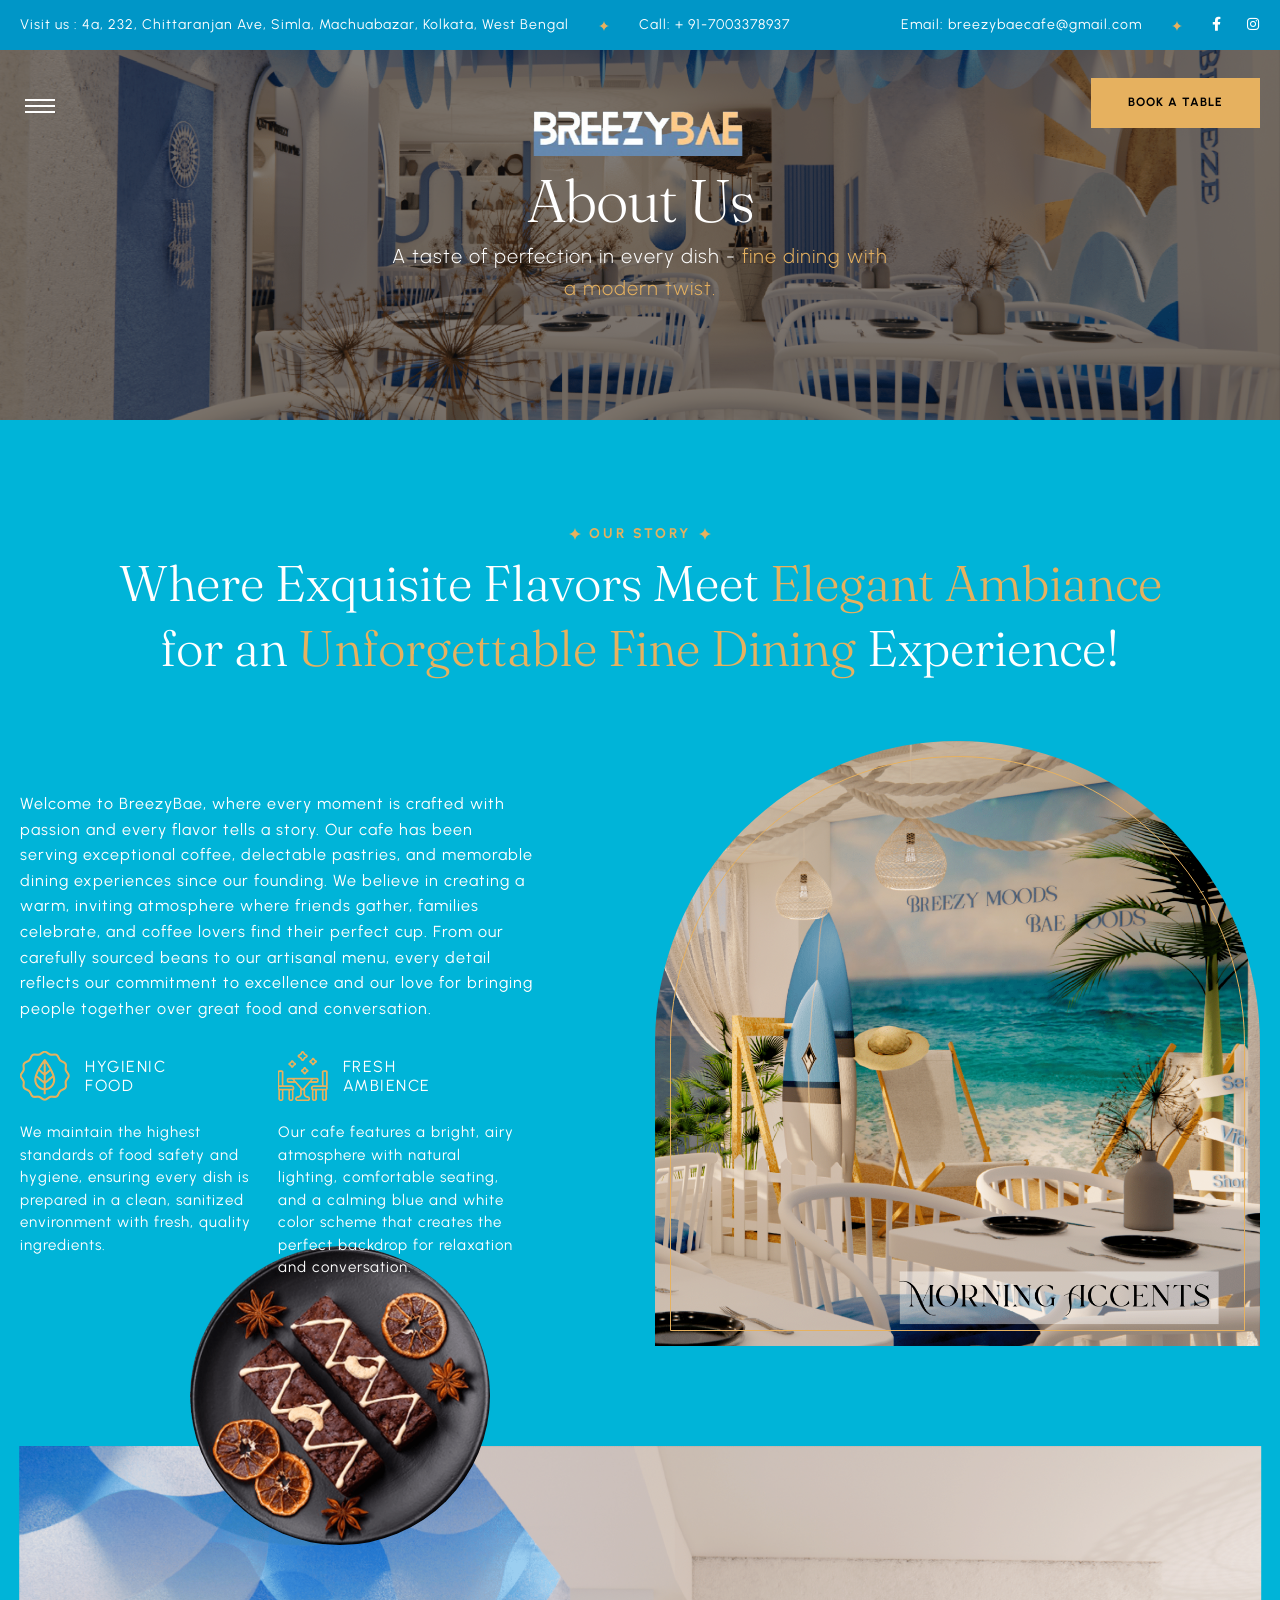
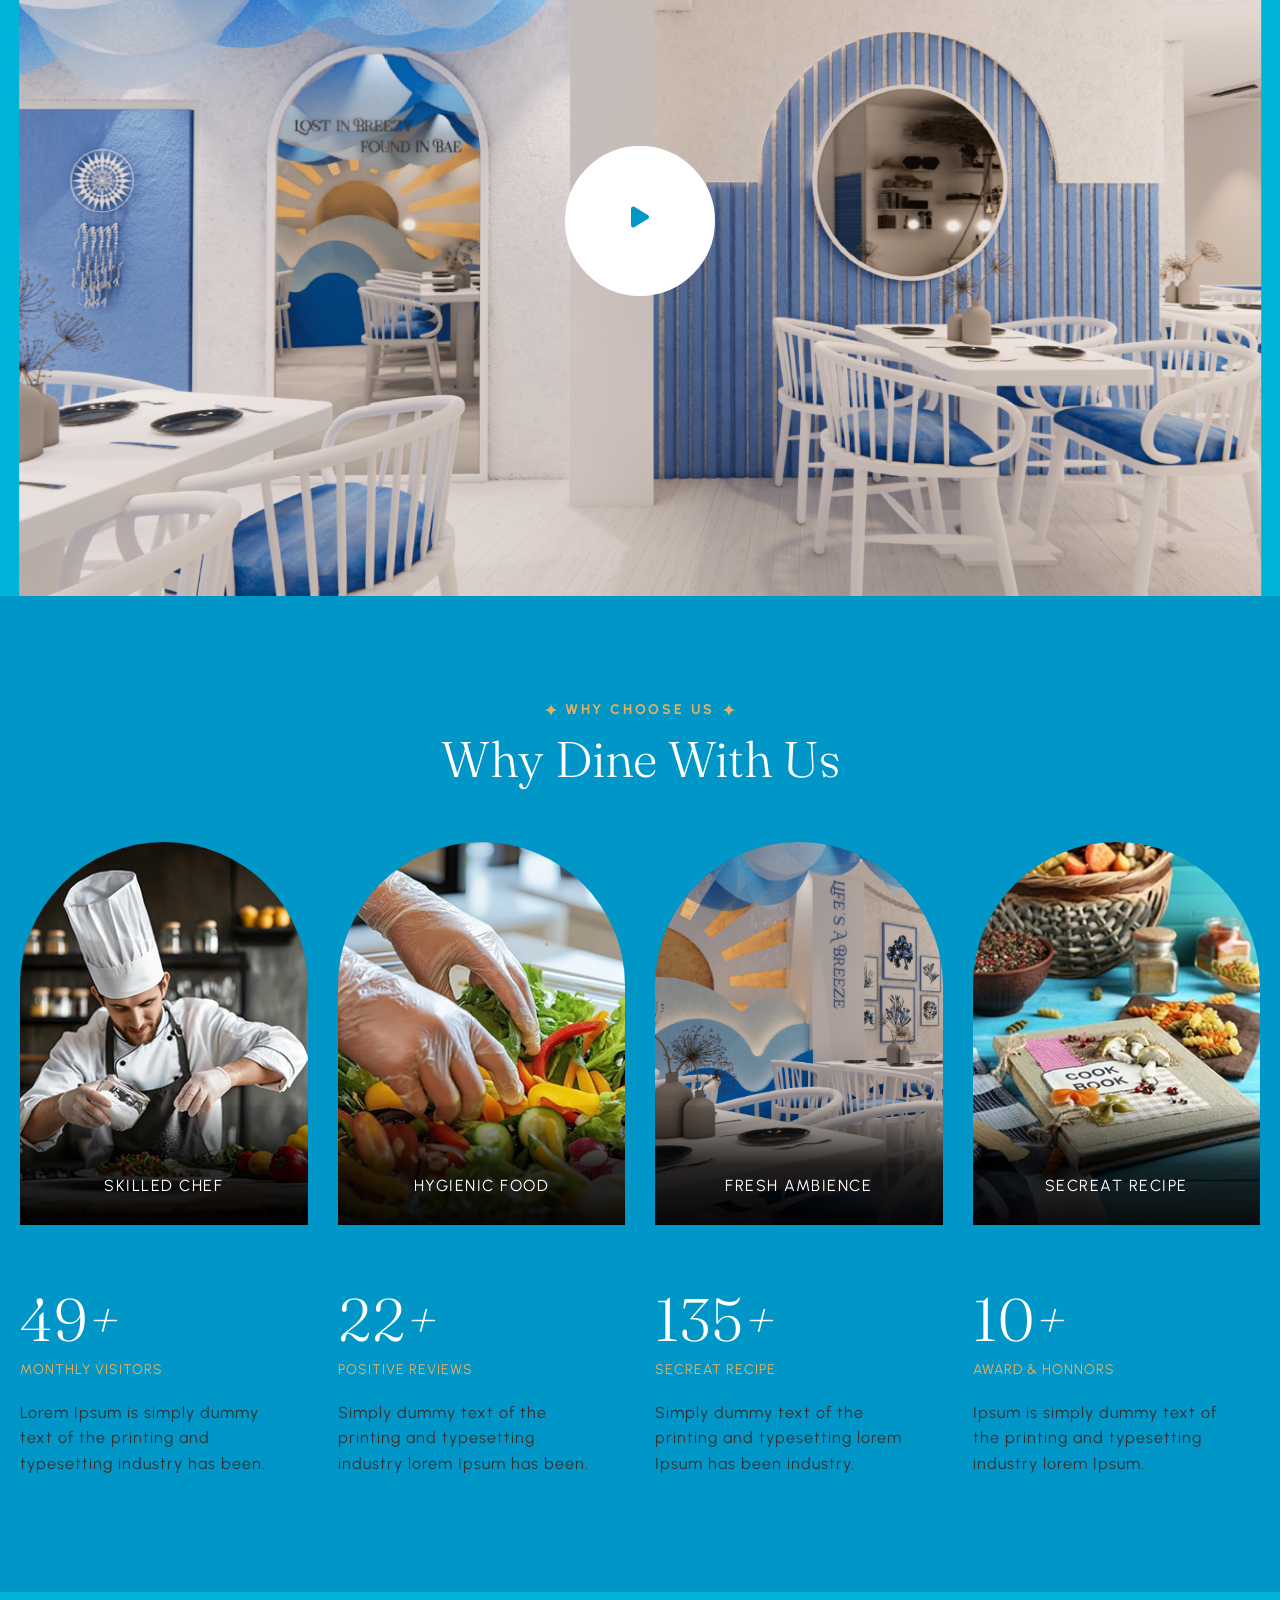
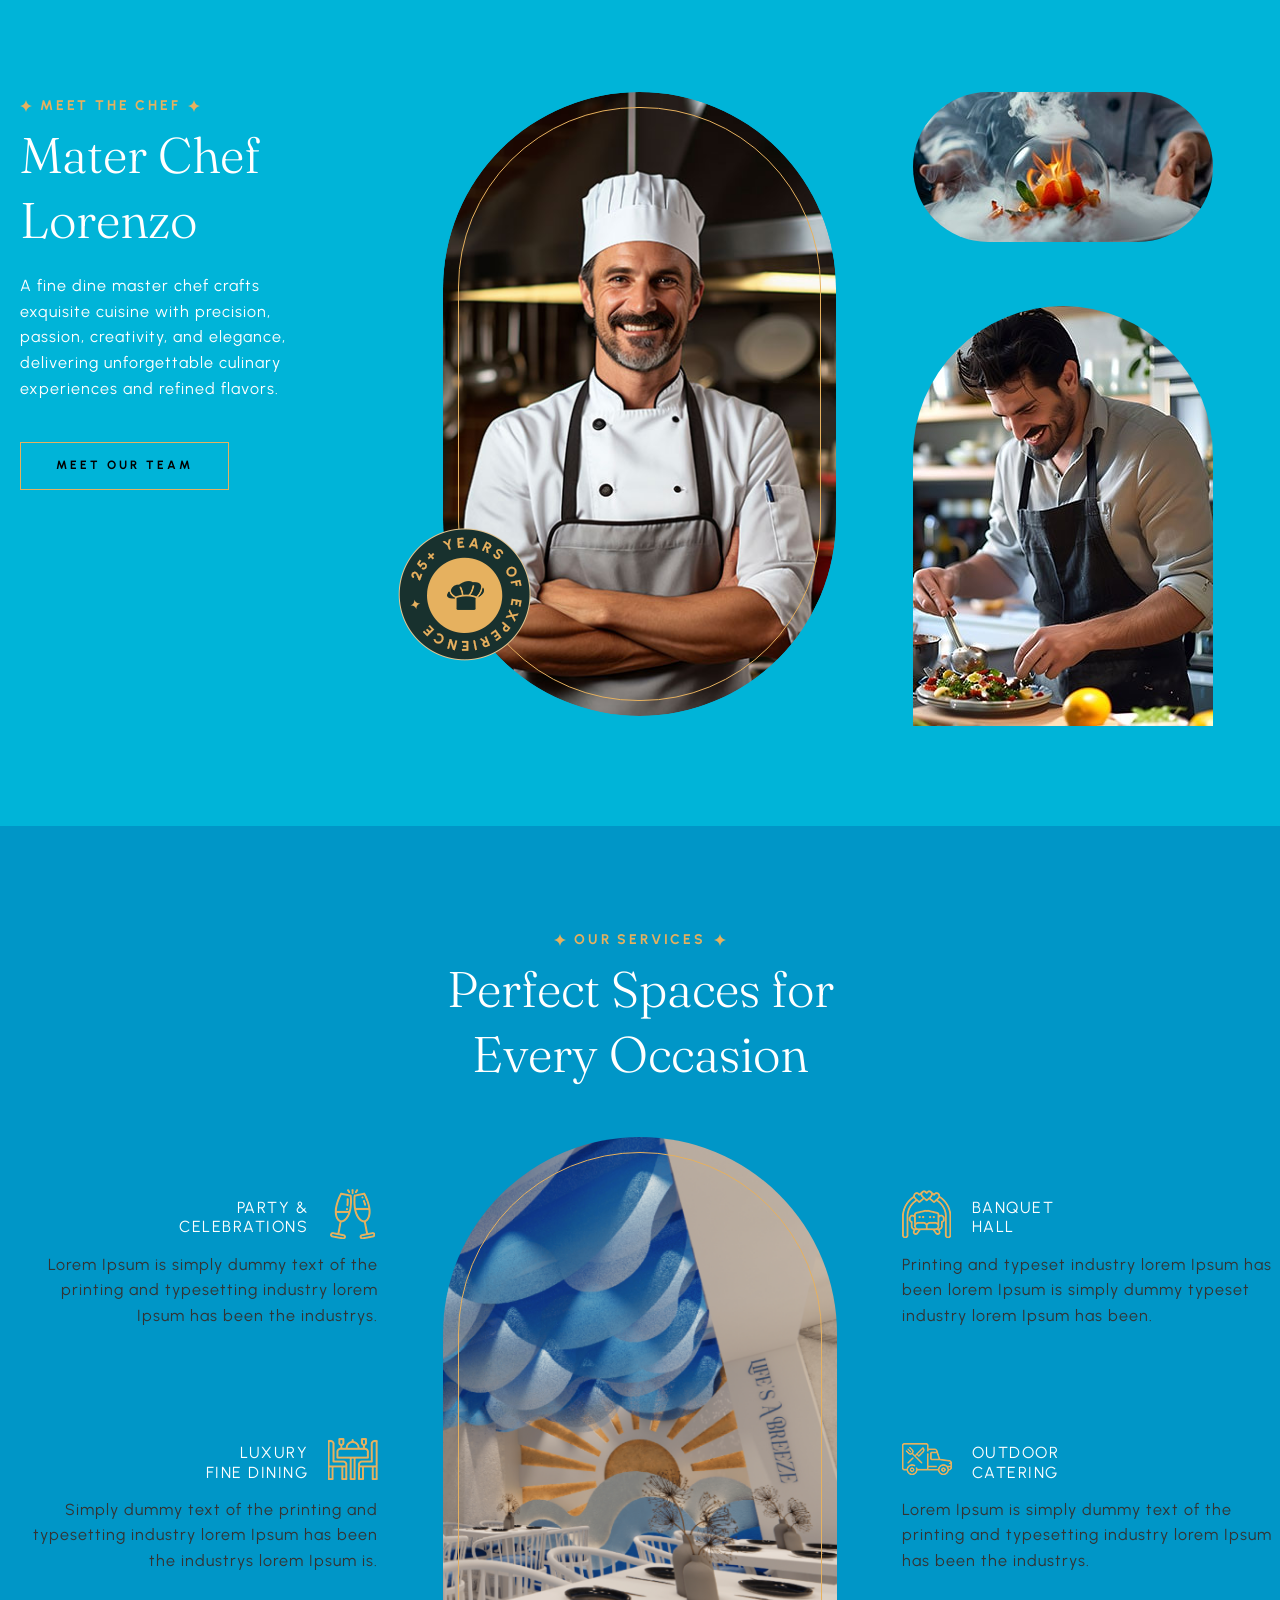
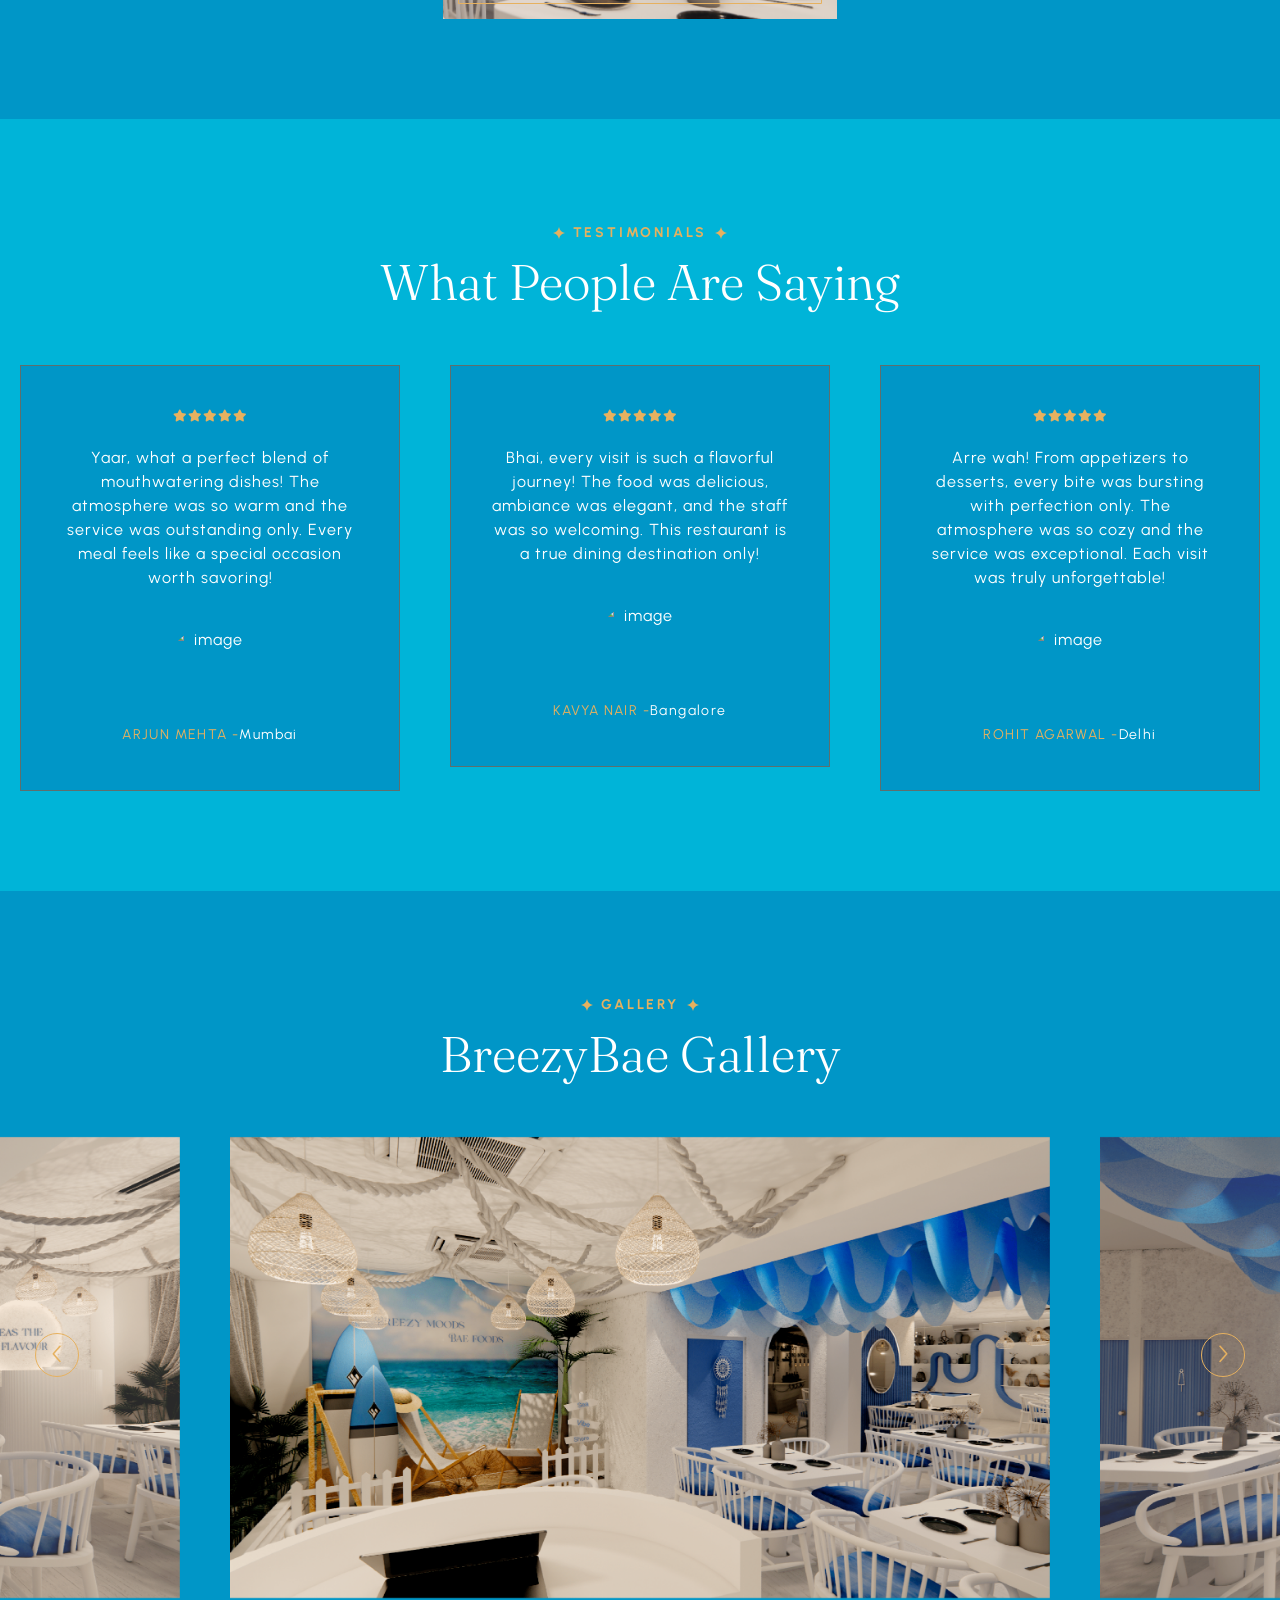
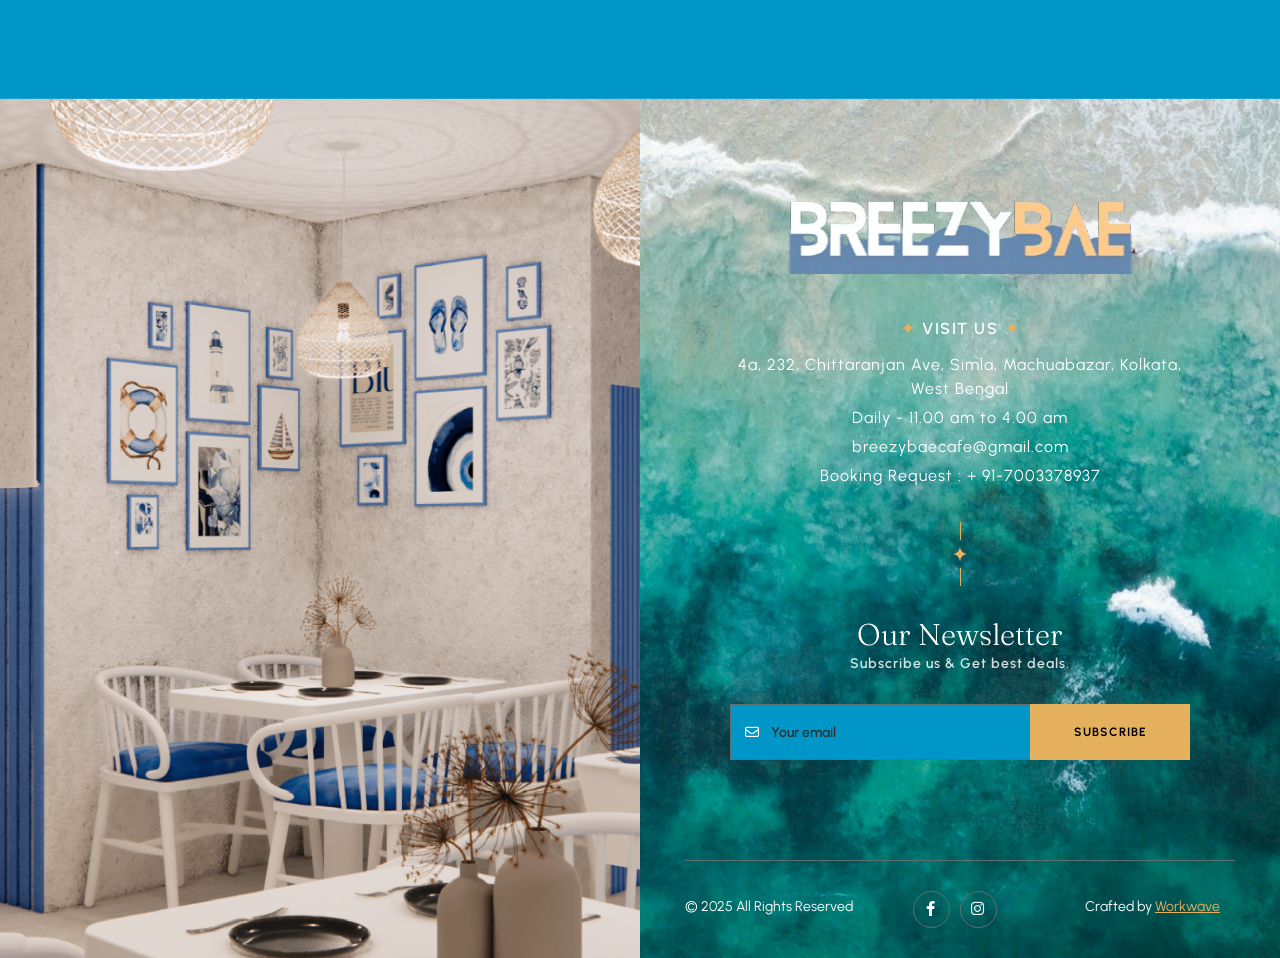
==== about.html @ 00694df6 "first commit" ====
<!DOCTYPE html>
<html lang="en">
	<!-- Mirrored from kalanidhithemes.com/live-preview/landing-page/BreezyBae/all-demo/BreezyBae-5-Rollingimages-Hero-Center-Header/about.html by HTTrack Website Copier/3.x [XR&CO'2014], Mon, 25 Aug 2025 07:58:44 GMT -->
	<head>
		<meta charset="utf-8" />
		<title>BreezyBae - Cafe & Restro - About Us</title>
		<!-- Stylesheets -->
		<link href="/bootstrap.css" rel="stylesheet" />
		<link href="/style.css" rel="stylesheet" />
		<link rel="shortcut icon" href="images/logo/short-logo.png" type="image/x-icon" />
		<link rel="icon" href="images/logo/short-logo.png" type="image/x-icon" />
		<!-- Responsive -->
		<meta http-equiv="X-UA-Compatible" content="IE=edge" />
		<meta
			name="viewport"
			content="width=device-width, initial-scale=1.0, maximum-scale=1.0, user-scalable=0" />
		<link href="/responsive.css" rel="stylesheet" />
	</head>

	<body>
		<div class="page-wrapper">
			<!-- Preloader -->
			<div class="loader-wrap">
				<div class="preloader">
					<div id="handle-preloader" class="handle-preloader">
						<div class="animation-preloader">
							<div class="spinner-not"></div>
							<div class="txt-loading">
								<span data-text-preloader="B" class="letters-loading"> B </span>
								<span data-text-preloader="R" class="letters-loading"> R </span>
								<span data-text-preloader="E" class="letters-loading"> E </span>
								<span data-text-preloader="E" class="letters-loading"> E </span>
								<span data-text-preloader="Z" class="letters-loading"> Z </span>
								<span data-text-preloader="Y" class="letters-loading"> Y </span>
								<span data-text-preloader="B" class="letters-loading"> B </span>
								<span data-text-preloader="A" class="letters-loading"> A </span>
								<span data-text-preloader="E" class="letters-loading"> E </span>
							</div>
						</div>
					</div>
				</div>
			</div>
			<!-- Preloader End -->

			<!-- Main Header-->
			<header class="main-header header-down">
				<div class="header-top">
					<div class="auto-container">
						<div class="inner clearfix">
							<div class="top-left clearfix">
								<ul class="top-info clearfix">
									<li>
										Visit us : 4a, 232, Chittaranjan Ave, Simla, Machuabazar,
										Kolkata, West Bengal
									</li>
									<li>
										<a href="tel:+ 91-7003378937"> Call: + 91-7003378937 </a>
									</li>
								</ul>
							</div>
							<div class="top-right clearfix">
								<ul class="top-info clearfix">
									<li>
										<a href="mailto:breezybaecafe@gmail.com">
											Email: breezybaecafe@gmail.com</a
										>
									</li>
									<li class="social">
										<a
											href="https://www.facebook.com/profile.php?id=61579037446461"
											aria-label="facebook page"
											><i class="fa-brands fa-facebook-f"></i
										></a>
									</li>
									<li class="social">
										<a
											href="https://www.instagram.com/breezybaecafe/"
											aria-label="insta page"
											><i class="fa-brands fa-instagram"></i
										></a>
									</li>
								</ul>
							</div>
						</div>
					</div>
				</div>
				<!-- Header Upper -->
				<div class="header-upper">
					<div class="auto-container">
						<!-- Main Box -->
						<div
							class="main-box d-flex justify-content-between align-items-center flex-wrap">
							<!-- Links Box -->
							<div class="links-box clearfix">
								<!-- Hidden Nav Toggler -->
								<div class="nav-toggler">
									<button class="hidden-bar-opener">
										<span class="hamburger">
											<span class="top-bun"></span>
											<span class="meat"></span>
											<span class="bottom-bun"></span>
										</span>
									</button>
								</div>
							</div>

							<!--Logo-->
							<div class="logo-box">
								<div class="logo">
									<a href="index.html" title="BreezyBae - Cafe & Restro"
										><img
											src="images/logo.png"
											alt=""
											title="BreezyBae - Cafe & Restro"
									/></a>
								</div>
							</div>

							<!--Don't use this menu for this option-->
							<div class="nav-box clearfix">
								<!--Nav Outer-->
								<div class="nav-outer clearfix">
									<nav class="main-menu">
										<ul class="navigation clearfix">
											<li class="current dropdown">
												<a href="index.html">Home</a>
												<ul>
													<li><a href="#">Home 1 Left Header</a></li>
													<li><a href="#">Home 1 Center Header</a></li>
													<li><a href="#">Home 3 Video Hero</a></li>
												</ul>
											</li>
											<li class="dropdown has-mega-menu">
												<a href="menu-list.html">Menus</a>
												<ul>
													<li>
														<div class="mega-menu">
															<div class="menu-inner">
																<div class="auto-container">
																	<div class="row clearfix">
																		<div
																			class="menu-block col-lg-3 col-md-6 col-sm-6">
																			<div class="image">
																				<a href="menu-list.html"
																					><img
																						src="images/resource/menu-image-1.png"
																						alt=""
																				/></a>
																			</div>
																			<div class="title">
																				<a href="menu-list.html">Menu list 1</a>
																			</div>
																		</div>
																		<div
																			class="menu-block col-lg-3 col-md-6 col-sm-6">
																			<div class="image">
																				<a href="menu-list.html"
																					><img
																						src="images/resource/menu-image-2.png"
																						alt=""
																				/></a>
																			</div>
																			<div class="title">
																				<a href="menu-list.html">Menu list 2</a>
																			</div>
																		</div>
																		<div
																			class="menu-block col-lg-3 col-md-6 col-sm-6">
																			<div class="image">
																				<a href="menu-list.html"
																					><img
																						src="images/resource/menu-image-3.png"
																						alt=""
																				/></a>
																			</div>
																			<div class="title">
																				<a href="menu-list.html">Menu list 3</a>
																			</div>
																		</div>
																		<div
																			class="menu-block col-lg-3 col-md-6 col-sm-6">
																			<div class="image">
																				<a href="menu-list.html"
																					><img
																						src="images/resource/menu-image-4.png"
																						alt=""
																				/></a>
																			</div>
																			<div class="title">
																				<a href="menu-list.html">Menu list 4</a>
																			</div>
																		</div>
																	</div>
																</div>
															</div>
														</div>
													</li>
												</ul>
											</li>
											<li><a href="about.html">About Us</a></li>
											<li><a href="our-chef.html">Our chefs</a></li>
											<li class="dropdown">
												<a href="#">Pages</a>
												<ul>
													<li><a href="#">Dropdown Menu 1</a></li>
													<li><a href="#">Dropdown Menu 2</a></li>
													<li><a href="#">Dropdown Menu 3</a></li>
													<li class="dropdown">
														<a href="#">Dropdown Menu 4</a>
														<ul>
															<li><a href="#">Dropdown Menu level 2</a></li>
															<li><a href="#">Dropdown Menu level 2</a></li>
															<li><a href="#">Dropdown Menu Level 3</a></li>
														</ul>
													</li>
													<li><a href="#">Dropdown Lorem 5</a></li>
												</ul>
											</li>
											<li><a href="#">Blog</a></li>
											<li><a href="#">Contact</a></li>
										</ul>
									</nav>
									<!-- Main Menu End-->
								</div>
								<!--Nav Outer End-->
							</div>
							<!---->

							<div class="link link-btn">
								<a
									href="book-table.html"
									class="theme-btn btn-style-one clearfix">
									<span class="btn-wrap">
										<span class="text-one">BOOK A TABLE</span>
										<span class="text-two">BOOK A TABLE</span>
									</span>
								</a>
							</div>
						</div>
					</div>
				</div>
			</header>
			<!--End Main Header -->

			<!--Menu Backdrop-->
			<div class="menu-backdrop"></div>

			<!-- Hidden Navigation Bar -->
			<section class="hidden-bar">
				<!-- Hidden Bar Wrapper -->
				<div class="inner-box">
					<div class="cross-icon hidden-bar-closer">
						<span class="far fa-close"></span>
					</div>
					<div class="logo-box">
						<a href="index.html" title="BreezyBae - Cafe & Restro"
							><img
								src="images/resource/sidebar-logo.png"
								alt="image"
								title="BreezyBae - Cafe & Restro"
						/></a>
					</div>

					<!-- .Side-menu -->
					<div class="side-menu">
						<ul class="navigation clearfix">
							<li>
								<a href="index.html">Home</a>
							</li>
							<li><a href="about.html">About Us</a></li>
							<li><a href="menu-list.html">Our Menu</a></li>
							<li><a href="our-chef.html">Team Members</a></li>
							<li><a href="privacy-policy.html">Privacy Policy</a></li>
							<li><a href="contact-us.html">Contact Us</a></li>
							<li><a href="https://admin.breezybae.com/login">admin</a></li>
						</ul>
					</div>
					<!-- /.Side-menu -->
				</div>
				<!-- / Hidden Bar Wrapper -->
			</section>
			<!-- / Hidden Bar -->

			<!--Info Back Drop-->
			<div class="info-back-drop"></div>

			<!-- Hidden Bar -->
			<section class="info-bar">
				<div class="inner-box">
					<div class="cross-icon"><span class="far fa-close"></span></div>
					<div class="image-box">
						<img src="images/resource/sidebar-image.jpg" alt="image" title="" />
					</div>
					<div class="logo-box">
						<a href="index.html" title="BreezyBae - Cafe & Restro"
							><img
								src="images/resource/sidebar-logo.png"
								alt="image"
								title="BreezyBae - Cafe & Restro"
						/></a>
					</div>

					<h5>Visit Us</h5>
					<ul class="info">
						<li>
							BreezyBae, Arrondissement, <br />
							Paris 9578
						</li>
						<li>
							<span class="ib-ttl"> Lunch Time </span>- 10.00 am – 3:30 pm
						</li>
						<li>
							<span class="ib-ttl"> Dinner Time</span> - 08.00 pm – 10:30 pm
						</li>
						<li>
							<a href="mailto:breezybaecafe@gmail.com"
								>breezybaecafe@gmail.com</a
							>
						</li>
					</ul>
					<div class="booking-info">
						<div class="bk-no">
							<a href="tel:+ 91-7003378937">Booking: + 91-7003378937</a>
						</div>
					</div>
				</div>
			</section>
			<!--End Hidden Bar -->

			<!-- Inner Banner Section -->
			<section class="inner-banner">
				<div
					class="image-layer"
					style="
						background-image: url(images/background/banner-image-1.png);
					"></div>
				<div class="auto-container">
					<div class="inner">
						<h1>About Us</h1>
						<div class="sub_text">
							<p>
								A taste of perfection in every dish -
								<span class="primary-color">
									fine dining with a modern twist.</span
								>
							</p>
						</div>
					</div>
				</div>
			</section>
			<!--End Banner Section -->

			<!--Story Section-->
			<section class="story-section section-kt">
				<div class="auto-container">
					<div class="title-box centered">
						<div class="subtitle"><span>our story</span></div>

						<h2>
							Where Exquisite Flavors Meet
							<span class="theme_color">Elegant Ambiance</span> for an
							<span class="theme_color">Unforgettable Fine Dining </span>
							Experience!
						</h2>
					</div>
					<div class="row clearfix">
						<!--Col-->
						<div class="text-col col-xl-6 col-lg-6 col-md-12 col-sm-12">
							<div
								class="inner wow fadeInLeft"
								data-wow-duration="1500ms"
								data-wow-delay="0ms">
								<div class="text">
									Welcome to BreezyBae, where every moment is crafted with
									passion and every flavor tells a story. Our cafe has been
									serving exceptional coffee, delectable pastries, and memorable
									dining experiences since our founding. We believe in creating
									a warm, inviting atmosphere where friends gather, families
									celebrate, and coffee lovers find their perfect cup. From our
									carefully sourced beans to our artisanal menu, every detail
									reflects our commitment to excellence and our love for
									bringing people together over great food and conversation.
								</div>

								<div class="feature-info">
									<div class="feature-info-box">
										<div class="feature-title">
											<img src="images/resource/hygienic.png" alt="image" />
											<h6>
												Hygienic <br />
												Food
											</h6>
										</div>
										<div class="infotext">
											We maintain the highest standards of food safety and
											hygiene, ensuring every dish is prepared in a clean,
											sanitized environment with fresh, quality ingredients.
										</div>
									</div>

									<div class="feature-info-box">
										<div class="feature-title">
											<img src="images/resource/ambiance.png" alt="image" />
											<h6>
												fresh <br />
												Ambience
											</h6>
										</div>
										<div class="infotext">
											Our cafe features a bright, airy atmosphere with natural
											lighting, comfortable seating, and a calming blue and
											white color scheme that creates the perfect backdrop for
											relaxation and conversation.
										</div>
									</div>
								</div>
							</div>
						</div>
						<!--Col-->
						<div class="image-col col-xl-6 col-lg-6 col-md-12 col-sm-12">
							<div
								class="inner wow fadeInRight"
								data-wow-duration="1500ms"
								data-wow-delay="0ms">
								<div class="images parallax-scene-1">
									<div class="image" data-depth="0.15">
										<img src="images/resource/image-1.png" alt="image" />
									</div>
								</div>
							</div>
						</div>
					</div>
				</div>
			</section>

			<section class="intro-section">
				<div class="intro-anim-image">
					<img src="images/resource/abt_dish.png" alt="image" />
				</div>
				<div
					class="image-layer"
					style="background-image: url(images/background/video_bg.png)"></div>
				<div class="auto-container">
					<div class="content-box">
						<div class="play-btn">
							<a
								href="images/background/VID.mp4"
								class="lightbox-image theme-btn"
								><span class="icon fa-sharp-duotone fa-solid fa-play"
									><i class="ripple"></i></span
							></a>
						</div>
					</div>
				</div>
			</section>

			<!--Why Us Section-->
			<section class="why-us-two section-kt">
				<div class="auto-container">
					<div class="title-box centered">
						<div class="subtitle"><span>why choose us</span></div>
						<h2>Why Dine With Us</h2>
					</div>
					<div class="row clearfix">
						<!--Block-->
						<div
							class="why-block-two col-xl-3 col-lg-3 col-md-6 col-sm-6 col-xs-12">
							<div
								class="inner-box wow fadeInUp"
								data-wow-duration="1500ms"
								data-wow-delay="0ms">
								<div class="image-box">
									<img src="images/resource/why1.jpg" alt="" />
								</div>
								<div class="over-box">
									<h6>skilled chef</h6>
								</div>
							</div>
						</div>

						<!--Block-->
						<div
							class="why-block-two col-xl-3 col-lg-3 col-md-6 col-sm-6 col-xs-12">
							<div
								class="inner-box wow fadeInUp"
								data-wow-duration="1500ms"
								data-wow-delay="300ms">
								<div class="image-box">
									<img src="images/resource/why2.jpg" alt="" />
								</div>
								<div class="over-box">
									<h6>hygienic food</h6>
								</div>
							</div>
						</div>

						<!--Block-->
						<div
							class="why-block-two col-xl-3 col-lg-3 col-md-6 col-sm-6 col-xs-12">
							<div
								class="inner-box wow fadeInUp"
								data-wow-duration="1500ms"
								data-wow-delay="600ms">
								<div class="image-box">
									<img src="images/resource/why3.png" alt="" />
								</div>
								<div class="over-box">
									<h6>Fresh ambience</h6>
								</div>
							</div>
						</div>

						<!--Block-->
						<div
							class="why-block-two col-xl-3 col-lg-3 col-md-6 col-sm-6 col-xs-12">
							<div
								class="inner-box wow fadeInUp"
								data-wow-duration="1500ms"
								data-wow-delay="900ms">
								<div class="image-box">
									<img src="images/resource/why4.jpg" alt="" />
								</div>
								<div class="over-box">
									<h6>secreat recipe</h6>
								</div>
							</div>
						</div>
					</div>

					<div class="fact-counter">
						<div class="row clearfix">
							<div class="fact-block col-lg-3 col-md-6 col-sm-6 col-xs-12">
								<div class="inner clearfix">
									<div class="fact-count">
										<div class="count-box">
											<span class="count-text" data-stop="60" data-speed="2000"
												>0</span
											><i>+</i>
										</div>
									</div>
									<div class="fact-title">monthly visitors</div>
									<p>
										Lorem Ipsum is simply dummy text of the printing and
										typesetting industry has been.
									</p>
								</div>
							</div>
							<div class="fact-block col-lg-3 col-md-6 col-sm-6 col-xs-12">
								<div class="inner clearfix">
									<div class="fact-count">
										<div class="count-box">
											<span class="count-text" data-stop="22" data-speed="1500"
												>0</span
											><i>+</i>
										</div>
									</div>
									<div class="fact-title">positive reviews</div>
									<p>
										Simply dummy text of the printing and typesetting industry
										lorem Ipsum has been.
									</p>
								</div>
							</div>
							<div class="fact-block col-lg-3 col-md-6 col-sm-6 col-xs-12">
								<div class="inner clearfix">
									<div class="fact-count">
										<div class="count-box">
											<span class="count-text" data-stop="135" data-speed="1000"
												>0</span
											><i>+</i>
										</div>
									</div>
									<div class="fact-title">secreat recipe</div>
									<p>
										Simply dummy text of the printing and typesetting lorem
										Ipsum has been industry.
									</p>
								</div>
							</div>
							<div class="fact-block col-lg-3 col-md-6 col-sm-6 col-xs-12">
								<div class="inner clearfix">
									<div class="fact-count">
										<div class="count-box">
											<span class="count-text" data-stop="10" data-speed="1000"
												>0</span
											><i>+</i>
										</div>
									</div>
									<div class="fact-title">award & honnors</div>
									<p>
										Ipsum is simply dummy text of the printing and typesetting
										industry lorem Ipsum.
									</p>
								</div>
							</div>
						</div>
					</div>
				</div>
			</section>

			<!--chef Section 1-->
			<section class="chef-section-1 section-kt">
				<div class="auto-container">
					<div class="row clearfix">
						<!--Block-->
						<div class="col-xl-4 col-lg-4 col-md-6 col-sm-12">
							<div class="title-box">
								<div class="subtitle"><span>meet the chef</span></div>
								<h2>Mater Chef Lorenzo</h2>
								<p>
									A fine dine master chef crafts exquisite cuisine with
									precision, passion, creativity, and elegance, delivering
									unforgettable culinary experiences and refined flavors.
								</p>
								<div class="link-box">
									<a
										href="our-chef.html"
										class="theme-btn btn-style-two clearfix">
										<span class="btn-wrap">
											<span class="text-one">meet our team</span>
											<span class="text-two">meet our team</span>
										</span>
									</a>
								</div>
							</div>
						</div>

						<!--Block-->
						<div class="col-xl-4 col-lg-4 col-md-6 col-sm-12">
							<div class="chef-image image1 parallax-scene-2">
								<img
									data-depth="0.15"
									src="images/resource/mainchef1.jpg"
									alt="image" />
							</div>
							<div class="round-stamp">
								<img
									data-depth="0.50"
									class="stamp_icon"
									src="images/resource/chefcap.png"
									alt="image" />
							</div>
						</div>

						<!--Block-->
						<div class="col-xl-4 col-lg-4 col-md-6 col-sm-12">
							<div class="chef-image image2 parallax-scene-3">
								<img
									data-depth="0.50"
									src="images/resource/mainchef2.jpg"
									alt="image" />
							</div>
							<div class="chef-image image3 parallax-scene-4">
								<img
									data-depth="0.50"
									src="images/resource/mainchef3.jpg"
									alt="image" />
							</div>
						</div>
					</div>
				</div>
			</section>

			<!--Services Section-->
			<section class="services-section section-kt">
				<div class="auto-container">
					<div class="title-box centered">
						<div class="subtitle"><span>our services</span></div>
						<h2>
							Perfect Spaces for <br />
							Every Occasion
						</h2>
					</div>
					<div class="row clearfix">
						<div class="s-col col-lg-4 col-md-6 col-sm-12">
							<div
								class="inner wow fadeInLeft"
								data-wow-duration="1500ms"
								data-wow-delay="0ms">
								<div class="s-block alternate">
									<div class="inner">
										<div class="icon-box">
											<img
												src="images/resource/s-icon-1.png"
												alt="image"
												title="" />
										</div>
										<h6>
											party & <br />
											celebrations
										</h6>
										<div class="text">
											Lorem Ipsum is simply dummy text of the printing and
											typesetting industry lorem Ipsum has been the industrys.
										</div>
									</div>
								</div>
								<div class="s-block alternate">
									<div class="inner">
										<div class="icon-box">
											<img
												src="images/resource/s-icon-2.png"
												alt="image"
												title="" />
										</div>
										<h6>
											luxury <br />
											Fine Dining
										</h6>
										<div class="text">
											Simply dummy text of the printing and typesetting industry
											lorem Ipsum has been the industrys lorem Ipsum is.
										</div>
									</div>
								</div>
							</div>
						</div>
						<div class="s-col last col-lg-4 col-md-6 col-sm-12">
							<div
								class="inner wow fadeInRight"
								data-wow-duration="1500ms"
								data-wow-delay="0ms">
								<div class="s-block">
									<div class="inner">
										<div class="icon-box">
											<img
												src="images/resource/s-icon-3.png"
												alt="image"
												title="" />
										</div>
										<h6>
											banquet <br />
											hall
										</h6>
										<div class="text">
											Printing and typeset industry lorem Ipsum has been lorem
											Ipsum is simply dummy typeset industry lorem Ipsum has
											been.
										</div>
									</div>
								</div>
								<div class="s-block">
									<div class="inner">
										<div class="icon-box">
											<img
												src="images/resource/s-icon-4.png"
												alt="image"
												title="" />
										</div>
										<h6>
											outdoor <br />
											catering
										</h6>
										<div class="text">
											Lorem Ipsum is simply dummy text of the printing and
											typesetting industry lorem Ipsum has been the industrys.
										</div>
									</div>
								</div>
							</div>
						</div>
						<div class="image-col col-lg-4 col-md-12 col-sm-12">
							<div
								class="inner wow fadeInUp"
								data-wow-duration="1500ms"
								data-wow-delay="0ms">
								<div class="image-box">
									<img
										src="images/resource/service-image.png"
										alt="image"
										title="" />
								</div>
							</div>
						</div>
					</div>
				</div>
			</section>

			<!--Testimonials Section-->
			<section class="testimonials-two section-kt">
				<div class="auto-container">
					<div class="title-box centered">
						<div class="subtitle"><span>testimonials</span></div>
						<h2>What People Are Saying</h2>
					</div>
					<div class="carousel-box">
						<div class="testimonial-slider owl-theme owl-carousel">
							<!--Slide Item-->
							<div class="testi-block">
								<div class="inner-box">
									<div class="rating">
										<span class="fa fa-star"></span
										><span class="fa fa-star"></span
										><span class="fa fa-star"></span
										><span class="fa fa-star"></span
										><span class="fa fa-star"></span>
									</div>
										<div class="text">
											Yaar, what a perfect blend of mouthwatering dishes! The atmosphere was so warm and the service was outstanding only. Every meal feels like a special occasion worth savoring!
										</div>
										<div class="auth-info">
											<div class="image">
												<img
													src="https://lh3.googleusercontent.com/a/default-user=s96-c"
													alt="image" />
											</div>
											<div class="auth-title">
												Arjun Mehta -<span class="location">Mumbai</span>
											</div>
									</div>
								</div>
							</div>

							<!--Slide Item-->
							<div class="testi-block">
								<div class="inner-box">
									<div class="rating">
										<span class="fa fa-star"></span
										><span class="fa fa-star"></span
										><span class="fa fa-star"></span
										><span class="fa fa-star"></span
										><span class="fa fa-star"></span>
									</div>
										<div class="text">
											Bhai, every visit is such a flavorful journey! The food was delicious, ambiance was elegant, and the staff was so welcoming. This restaurant is a true dining destination only!
										</div>
										<div class="auth-info">
											<div class="image">
												<img
													src="https://lh3.googleusercontent.com/a/default-user=s96-c"
													alt="image" />
											</div>
											<div class="auth-title">
												Kavya Nair -<span class="location">Bangalore</span>
											</div>
									</div>
								</div>
							</div>

							<!--Slide Item-->
							<div class="testi-block">
								<div class="inner-box">
									<div class="rating">
										<span class="fa fa-star"></span
										><span class="fa fa-star"></span
										><span class="fa fa-star"></span
										><span class="fa fa-star"></span
										><span class="fa fa-star"></span>
									</div>
										<div class="text">
											Arre wah! From appetizers to desserts, every bite was bursting with perfection only. The atmosphere was so cozy and the service was exceptional. Each visit was truly unforgettable!
										</div>
										<div class="auth-info">
											<div class="image">
												<img
													src="https://lh3.googleusercontent.com/a/default-user=s96-c"
													alt="image" />
											</div>
											<div class="auth-title">
												Rohit Agarwal -<span class="location">Delhi</span>
											</div>
									</div>
								</div>
							</div>

							<!--Slide Item-->
							<div class="testi-block">
								<div class="inner-box">
									<div class="rating">
										<span class="fa fa-star"></span
										><span class="fa fa-star"></span
										><span class="fa fa-star"></span
										><span class="fa fa-star"></span
										><span class="fa fa-star"></span>
									</div>
										<div class="text">
											Yaar, the taste of food was really amazing! Wow, what an outstanding dinner made by the master chef. I will never forget this delicious food experience, no?
										</div>
										<div class="auth-info">
											<div class="image">
												<img
													src="https://lh3.googleusercontent.com/a/default-user=s96-c"
													alt="image" />
											</div>
											<div class="auth-title">
												Deepak Joshi -<span class="location">Pune</span>
											</div>
									</div>
								</div>
							</div>

							<!--Slide Item-->
							<div class="testi-block">
								<div class="inner-box">
									<div class="rating">
										<span class="fa fa-star"></span
										><span class="fa fa-star"></span
										><span class="fa fa-star"></span
										><span class="fa fa-star"></span
										><span class="fa fa-star"></span>
									</div>
										<div class="text">
											Bhai, the food was so hygienic and the environment was fresh! Everyone had such a wonderful delight experience. It was FABULOUS! Great experience at this gourmet place only!
										</div>
										<div class="auth-info">
											<div class="image">
												<img
													src="https://lh3.googleusercontent.com/a/default-user=s96-c"
													alt="image" />
											</div>
											<div class="auth-title">
												Shruti Iyer -<span class="location">Chennai</span>
											</div>
									</div>
								</div>
							</div>

							<!--Slide Item-->
							<div class="testi-block">
								<div class="inner-box">
									<div class="rating">
										<span class="fa fa-star"></span
										><span class="fa fa-star"></span
										><span class="fa fa-star"></span
										><span class="fa fa-star"></span
										><span class="fa fa-star"></span>
									</div>
										<div class="text">
											Arre, what a special treat to dine here! It was such a wow experience, the food was really delicious! Outstanding dinner made by the master chef, the food experience was unforgettable only!
										</div>
										<div class="auth-info">
											<div class="image">
												<img
													src="https://lh3.googleusercontent.com/a/default-user=s96-c"
													alt="image" />
											</div>
											<div class="auth-title">
												Nikhil Verma -<span class="location">Kolkata</span>
											</div>
									</div>
								</div>
							</div>
						</div>
					</div>
				</div>
			</section>

			<!--Gallery Section-->
			<section class="image-gallery section-kt">
				<div class="carousel-box">
					<div class="auto-container">
						<div class="title-box centered">
							<div class="subtitle"><span>Gallery</span></div>
							<h2>BreezyBae Gallery</h2>
						</div>

						<div class="image-gallery-slider owl-theme owl-carousel">
							<!--Slide Item-->
							<div class="gallery-block">
								<div class="image">
									<a
										href="images/gallery/gallery-1-big.png"
										class="lightbox-image"
										data-fancybox="gallery"
										><img src="images/gallery/gallery-1-sm.png" alt="image"
									/></a>
								</div>
							</div>

							<!--Slide Item-->
							<div class="gallery-block">
								<div class="image">
									<a
										href="images/gallery/gallery-2-big.png"
										class="lightbox-image"
										data-fancybox="gallery"
										><img src="images/gallery/gallery-2-sm.png" alt="image"
									/></a>
								</div>
							</div>

							<!--Slide Item-->
							<div class="gallery-block">
								<div class="image">
									<a
										href="images/gallery/gallery-3-big.png"
										class="lightbox-image"
										data-fancybox="gallery"
										><img src="images/gallery/gallery-3-sm.png" alt="image"
									/></a>
								</div>
							</div>

							<!--Slide Item-->
							<div class="gallery-block">
								<div class="image">
									<a
										href="images/gallery/gallery-4-big.png"
										class="lightbox-image"
										data-fancybox="gallery"
										><img src="images/gallery/gallery-4-sm.png" alt="image"
									/></a>
								</div>
							</div>

							<!--Slide Item-->
							<div class="gallery-block">
								<div class="image">
									<a
										href="images/gallery/gallery-1-big.png"
										class="lightbox-image"
										data-fancybox="gallery"
										><img src="images/gallery/gallery-1-sm.png" alt="image"
									/></a>
								</div>
							</div>

							<!--Slide Item-->
							<div class="gallery-block">
								<div class="image">
									<a
										href="images/gallery/gallery-2-big.png"
										class="lightbox-image"
										data-fancybox="gallery"
										><img src="images/gallery/gallery-2-sm.png" alt="image"
									/></a>
								</div>
							</div>
						</div>
					</div>
				</div>
			</section>

			<!--Main Footer-->
			<footer class="main-footer">
				<div class="upper-section">
					<div class="fluid-section">
						<div class="row clearfix">
							<!--Footer Col-->
							<div
								class="footer-col footer-image-col col-lg-6 col-md-12 col-sm-12">
								<div
									class="footer-image wow fadeInLeft"
									data-wow-duration="1500ms"
									data-wow-delay="0ms">
									<div
										class="image-layer"
										style="
											background-image: url(images/background/reservation-bg.png);
										"></div>
								</div>
							</div>

							<!--Footer Col-->
							<div class="footer-col info-col col-lg-6 col-md-12 col-sm-12">
								<div
									class="inner wow fadeInUp"
									data-wow-delay="0ms"
									data-wow-duration="1500ms">
									<div class="content">
										<div class="logo">
											<a href="index.html" title="BreezyBae - Cafe & Restro"
												><img
													src="images/logo.png"
													alt="image"
													title="BreezyBae - Cafe & Restro"
											/></a>
										</div>
										<div class="info">
											<h6>visit us</h6>
											<ul>
												<li>
													4a, 232, Chittaranjan Ave, Simla, Machuabazar,
													Kolkata, West Bengal
												</li>
												<li>Daily - 11.00 am to 4.00 am</li>
												<li>
													<a href="mailto:booking@domainname.com"
														>breezybaecafe@gmail.com</a
													>
												</li>
												<li>
													<a href="tel:+ 91-7003378937"
														>Booking Request : + 91-7003378937</a
													>
												</li>
											</ul>
										</div>
										<div class="separator"><span> </span></div>

										<div class="newsletter">
											<h4>Our Newsletter</h4>
											<div class="text">
												Subscribe us & Get best deals.											</div>
											<div class="newsletter-form">
												<form
													method="post"
													action="mailto:breezybaecafe@gmail.com"
													enctype="text/plain"
													id="newsletterForm">
													<div class="form-group">
														<span class="alt-icon far fa-envelope"></span>
														<input
															type="email"
															name="email"
															value=""
															placeholder="Your email"
															required />
														<button
															type="submit"
															class="theme-btn btn-style-one clearfix">
															<span class="btn-wrap">
																<span class="text-one">subscribe</span>
																<span class="text-two">subscribe</span>
															</span>
														</button>
													</div>
												</form>
											</div>
										</div>
									</div>
									<!-- last footer -->
									<div class="bottom_footer">
										<!-- container start -->
										<div class="auto-container">
											<!-- row start -->
											<div class="row clearfix">
												<div class="col-xl-4 col-lg-12 col-md-12 col-sm-12">
													<p style="color: white">© 2025 All Rights Reserved</p>
												</div>

												<div
													class="col-xl-4 col-lg-12 col-md-12 col-sm-12"
													style="color: white">
													<ul class="social_media">
														<li>
															<a
																href="https://www.facebook.com/profile.php?id=61579037446461"
																aria-label="facebook page"
																><i class="fa-brands fa-facebook-f"></i
															></a>
														</li>
														<li>
															<a
																href="https://www.instagram.com/breezybaecafe/"
																aria-label="insta page"
																><i class="fa-brands fa-instagram"></i
															></a>
														</li>
													</ul>
												</div>

												<div
													class="col-xl-4 col-lg-12 col-md-12 col-sm-12"
													style="color: white">
													<p class="developer_text" style="color: white">
														Crafted by
														<a href="#" target="blank">Workwave</a>
													</p>
												</div>
											</div>
											<!-- row end -->
										</div>
										<!-- container end -->
									</div>
								</div>
							</div>
						</div>
					</div>
				</div>
			</footer>
		</div>
		<!--End pagewrapper-->

		<!--Scroll to top-->
		<div class="scroll-to-top scroll-to-target" data-target="html">
			<span class="icon fa fa-angle-up"></span>
		</div>
		<!--[if lt IE 9
			]><script src="https://cdnjs.cloudflare.com/ajax/libs/html5shiv/3.7.3/html5shiv.js"></script
		><![endif]-->

		<script src="jquery.js"></script>
		<script src="popper.min.js"></script>
		<script src="bootstrap.min.js"></script>
		<script src="jquery-ui.js"></script>
		<script src="jquery.fancybox.js"></script>
		<script src="swiper.js"></script>
		<script src="owl.js"></script>
		<script src="appear.js"></script>
		<script src="wow.js"></script>
		<script src="parallax.min.js"></script>
		<script src="custom-script.js"></script>
	</body>

	<!-- Mirrored from kalanidhithemes.com/live-preview/landing-page/BreezyBae/all-demo/BreezyBae-5-Rollingimages-Hero-Center-Header/about.html by HTTrack Website Copier/3.x [XR&CO'2014], Mon, 25 Aug 2025 07:58:54 GMT -->
</html>
---- style.css ----
/* BreezyBae - Cafe & Restro */

/* TABLE OF CONTENT 

1.Main Header style
2.Hidden Sidebar style
3.Hidden info bar style
4.Banner Slider Section
5.Title Box Section
6.We Offer Section
7.Story Section
8.Special Dish Section
9.Menu Section Tab Style
10.Special Offer Section
11.Testimonials Section
12.Reservation Section
13.Team Section
14.Intro Section
15.News Section
16.IG post Section
17.Main Footer
18.Inner page Banner Section
19.Fluid Section
20.Services Section
21.Testimonials two Section
22.Why Us Two Section
23.Chef Section 1
24.Image Gallery Section
25.Menu Section - menu style 1
26.Menu Section - menu style 2
27.Special Offer Section
28.Special Dish Section
29.Menu Two Section
30.Contact Page
31.Chef Page
32.Masonary Gallery
33.Hamburger section

*/

/*** 

====================================================================
      Fonts
====================================================================

 ***/

@import url("global.css");
@import url("swiper.css");
@import url("owl.css");
@import url("preloader.css");
@import url("font-awesome.css");
@import url("simple-line-icons.css");
@import url("animate.css");
@import url("jquery-ui.css");
@import url("jquery.fancybox.min.css");
@import url("custom-animate.css");

/*** 

====================================================================

  Main Header style

====================================================================

***/

.main-header {
	position: fixed;
	left: 0;
	top: 0;
	width: 100%;
	padding: 0;
	background: none;
	min-height: 0;
	z-index: 999;
	transition: all 300ms ease;
	-moz-transition: all 300ms ease;
	-webkit-transition: all 300ms ease;
	-ms-transition: all 300ms ease;
	-o-transition: all 300ms ease;
}

.fixed-header.header-down {
	top: -50px;
}

.fixed-header.header-up {
	top: -175px;
}

.main-header .auto-container {
	max-width: 1780px;
	padding: 0 20px;
}

.header-top {
	position: relative;
	padding-top: 10px;
	padding-bottom: 10px;
	background-color: var(--color-one);
	color: var(--white-color);
}

.header-top .top-left {
	position: relative;
	float: left;
	line-height: 30px;
}

.header-top .top-info {
	position: relative;
}

.header-top .top-info li {
	position: relative;
	float: left;
	margin-right: 70px;
	line-height: 30px;
	color: var(--white-color);
	font-size: 14px;
	font-weight: 400;
}

.header-top .top-info li:last-child {
	margin-right: 0;
}

.header-top .top-info li .icon {
	position: relative;
	padding-right: var(--padding-right-5);
}

.header-top .top-info li:after {
	content: "";
	position: absolute;
	left: 100%;
	margin-left: 30px;
	top: 50%;
	margin-top: -4px;
	height: 10px;
	width: 10px;
	background: url(../images/icons/star-element.svg);
}

.header-top .top-info li:last-child:after {
	display: none;
}

.header-top .top-info li a {
	position: relative;
	display: block;
	line-height: 30px;
	color: #ffffff;
	transition: all 300ms ease;
	-moz-transition: all 300ms ease;
	-webkit-transition: all 300ms ease;
	-ms-transition: all 300ms ease;
	-o-transition: all 300ms ease;
}

.header-top .top-info li a:hover {
	color: var(--main-color);
}

.header-top .top-right {
	position: relative;
	float: right;
	line-height: 30px;
}

.main-header .header-upper {
	position: relative;
	left: 0;
	top: 0;
	width: 100%;
	background: none;
	padding: 0 0;
	border-bottom: 1px solid rgba(0, 0, 0, 0);
	transition: all 300ms ease;
	-moz-transition: all 300ms ease;
	-webkit-transition: all 300ms ease;
	-ms-transition: all 300ms ease;
	-o-transition: all 300ms ease;
}

/* top social icon */

.header-top .top-info li.social {
	margin-right: 25px;
}

.header-top .top-info li.social:last-child {
	margin-right: 0;
}

.header-top .top-info li.social:after {
	display: none;
}

.fixed-header .header-upper {
	position: relative;
	/*top: 0;*/
	/*background: #202020;
  border-bottom-color: rgba(0,0,0,0.15);*/
	backdrop-filter: blur(9px);
	/* background-color: #152c29b4; */
	/* background-color: #0096C7;	 */
}

.header-two.fixed-header .header-upper {
	background: #ffffff;
}

.main-header ul,
.main-header ul li {
	list-style: none;
	margin: 0;
	padding: 0;
}

.main-header .main-box {
	position: relative;
	padding: 0px;
}

.main-header .main-box .logo-box {
	position: relative;
	display: block;
	float: left;
	padding-top: 60px;
	margin-left: 130px;
	transition: all 300ms ease;
	-moz-transition: all 300ms ease;
	-webkit-transition: all 300ms ease;
	-ms-transition: all 300ms ease;
	-o-transition: all 300ms ease;
	z-index: 5;
}

.fixed-header .main-box .logo-box {
	padding: 20px 0px;
}

.fixed-header .main-menu .navigation > li {
	padding: 10px 0px;
}

.main-header.fixed-header .main-menu .navigation > li > ul {
	top: 134%;
}

.main-header.fixed-header .header-upper .links-box {
	padding: 0 0 20px 0px;
}

.main-header .main-box .logo-box .logo {
	position: relative;
	display: block;
}

.main-header .main-box .logo-box .logo img {
	position: relative;
	display: block;
	height: 46px;
	z-index: 1;
}

.main-header .nav-box {
	position: static;
	float: right;
}

.main-header .header-upper .nav-box {
	display: none;
}

.main-header .header-upper .links-box {
	position: relative;
	float: left;
}

.main-header .header-upper .links-box .link {
	position: relative;
	float: left;
	margin-left: 50px;
}

.main-header .header-upper .links-box .link:first-child {
	margin-left: 0;
}

.main-header .info-btn {
	position: relative;
	cursor: pointer;
	background: none;
	font-size: 16px;
	color: var(--white-color);
	padding-top: 15px;
	line-height: 34px;
}

.main-header .info-btn img {
	height: 20px;
}

.main-header .nav-toggler {
	position: relative;
	float: left;
	left: 0;
	top: 0;
	padding: 0;
	margin-top: 0;
	margin-left: 0;
	display: block;
}

.fixed-header .nav-toggler {
	margin-top: 18px;
}

.main-header .nav-toggler button {
	position: relative;
	width: 30px;
	height: 40px;
	line-height: 40px;
	background: none;
	color: #e1e1e1;
	font-size: 16px;
	margin: 0px;
	border-radius: 0px;
	outline: none !important;
}

.main-header .nav-toggler button img {
	position: relative;
	display: inline-block;
	vertical-align: middle;
}

.main-header .nav-outer {
	position: static;
	float: left;
}

.main-menu {
	position: static;
	display: block;
	padding: 0px 0px;
}

.main-menu .navbar-collapse {
	padding: 0px;
	margin: 0px;
	border: none;
	box-shadow: none;
}

.main-menu .navigation {
	position: static;
	z-index: 1;
}

.main-menu .navigation > li {
	position: static;
	display: block;
	float: left;
	padding: 30px 0px;
	margin-left: 50px;
	-webkit-transition: all 300ms ease;
	-moz-transition: all 300ms ease;
	-ms-transition: all 300ms ease;
	-o-transition: all 300ms ease;
	transition: all 300ms ease;
}

.main-menu .navigation > li > a {
	position: relative;
	display: block;
	font-size: 14px;
	color: var(--white-color);
	padding-top: 20px;
	padding-bottom: 20px;
	font-weight: 400;
	line-height: 30px;
	letter-spacing: 0.15em;
	text-transform: uppercase;
	opacity: 1;
	-webkit-transition: all 300ms ease;
	-moz-transition: all 300ms ease;
	-ms-transition: all 300ms ease;
	-o-transition: all 300ms ease;
	transition: all 300ms ease;
}

.main-menu .navigation > li.dropdown {
	position: relative;
}

.main-menu .navigation > li.dropdown.has-mega-menu {
	position: static;
}

.main-menu .navigation > li.dropdown > a {
	padding-right: 20px;
}

.main-menu .navigation > li.dropdown > a:after {
	font-family: "Font Awesome 6 Pro";
	content: "\f107";
	position: absolute;
	right: 0px;
	top: 18px;
	display: block;
	line-height: 30px;
	font-size: 12px;
	font-weight: 400;
	z-index: 5;
}

.main-menu .navigation > li > a:before {
	content: "";
	position: absolute;
	left: 0;
	right: 0;
	bottom: 15px;
	display: block;
	height: 5px;
	border-top: 1px solid var(--main-color);
	-ms-transform: scaleX(0);
	transform: scaleX(0);
	-webkit-transition: all 300ms ease;
	-moz-transition: all 300ms ease;
	-ms-transition: all 300ms ease;
	-o-transition: all 300ms ease;
	transition: all 300ms ease;
}

.main-menu .navigation > li.dropdown > a:before {
	right: 20px;
}

.main-menu .navigation > li:hover > a:before,
.main-menu .navigation > li.current > a:before,
.main-menu .navigation > li.current-menu-item > a:before {
	-ms-transform: scale(1);
	transform: scale(1);
	opacity: 1;
	visibility: visible;
}

.main-menu .navigation > li:hover > a,
.main-menu .navigation > li.current > a,
.main-menu .navigation > li.current-menu-item > a {
	color: var(--main-color);
	text-decoration: none;
	opacity: 1;
}

.main-menu .navigation > li > ul {
	position: absolute;
	left: -35px;
	top: 100%;
	width: 280px;
	padding-top: 30px;
	padding-bottom: 30px;
	z-index: 100;
	opacity: 1;
	text-align: left;
	background: var(--color-two);
	border: none;
	border-radius: 0;
	-webkit-box-shadow: 2px 2px 10px 1px rgba(0, 0, 0, 0.03),
		-2px 0px 10px 1px rgba(0, 0, 0, 0.03);
	-ms-box-shadow: 2px 2px 10px 1px rgba(0, 0, 0, 0.03),
		-2px 0px 10px 1px rgba(0, 0, 0, 0.03);
	-o-box-shadow: 2px 2px 10px 1px rgba(0, 0, 0, 0.03),
		-2px 0px 10px 1px rgba(0, 0, 0, 0.03);
	-moz-box-shadow: 2px 2px 10px 1px rgba(0, 0, 0, 0.03),
		-2px 0px 10px 1px rgba(0, 0, 0, 0.03);
	box-shadow: 2px 2px 10px 1px rgba(0, 0, 0, 0.03),
		-2px 0px 10px 1px rgba(0, 0, 0, 0.03);
	-webkit-transform: translateY(20px);
	-ms-transform: translateY(20px);
	transform: translateY(20px);
	-moz-transition: all 100ms ease;
	-webkit-transition: all 100ms ease;
	-ms-transition: all 100ms ease;
	-o-transition: all 100ms ease;
	transition: all 100ms ease;
}

.main-menu .navigation > li.dropdown.has-mega-menu > ul {
	left: 0;
	width: 100%;
	padding-top: 55px;
	padding-bottom: 20px;
}

.main-menu .navigation > li.dropdown.has-mega-menu > ul .auto-container {
	max-width: 1200px;
}

.main-menu .navigation > li .mega-menu {
	position: relative;
}

.main-menu .navigation > li.dropdown.has-mega-menu > ul:before {
	content: "";
	position: absolute;
	top: 0;
	right: 100%;
	width: 2000px;
	height: 100%;
	background: var(--color-two);
}

.main-menu .navigation > li.dropdown.has-mega-menu > ul:after {
	content: "";
	position: absolute;
	top: 0;
	left: 100%;
	width: 2000px;
	height: 100%;
	background: var(--color-two);
}

.main-menu .navigation > li .mega-menu .menu-inner {
	position: relative;
}

.main-menu .navigation > li .mega-menu .row {
	margin: 0 -25px;
}

.main-menu .navigation > li .mega-menu .menu-block {
	position: relative;
	padding: 0 25px;
	margin-bottom: 30px;
	text-align: center;
}

.main-menu .navigation > li .mega-menu .menu-block .image {
	position: relative;
	display: block;
	width: 100%;
	border: 1px solid transparent;
	margin-bottom: 15px;
	overflow: hidden;
	-webkit-transition: all 300ms ease;
	-moz-transition: all 300ms ease;
	-ms-transition: all 300ms ease;
	-o-transition: all 300ms ease;
	transition: all 300ms ease;
}

.main-menu .navigation > li .mega-menu .menu-block:hover .image {
	border-color: var(--main-color);
	border-radius: 300px 300px 0 0;
}

.main-menu .navigation > li .mega-menu .menu-block .image img {
	display: block;
	width: 100%;
	-webkit-transition: all 300ms ease;
	-moz-transition: all 300ms ease;
	-ms-transition: all 300ms ease;
	-o-transition: all 300ms ease;
	transition: all 300ms ease;
}

.main-menu .navigation > li .mega-menu .menu-block:hover .image img {
	transform: scale(1.05);
	border-radius: 300px 300px 0 0;
}

.main-menu .navigation > li .mega-menu .menu-block .title {
	position: relative;
	display: block;
	font-size: 13px;
	font-weight: 700;
	letter-spacing: 0.15em;
	text-transform: uppercase;
}

.main-menu .navigation > li .mega-menu .menu-block .title a {
	position: relative;
	color: var(--white-color);
	-webkit-transition: all 300ms ease;
	-moz-transition: all 300ms ease;
	-ms-transition: all 300ms ease;
	-o-transition: all 300ms ease;
	transition: all 300ms ease;
}

.main-menu .navigation > li .mega-menu .menu-block:hover .title a {
	color: var(--main-color);
}

.main-menu .navigation > li > ul > li {
	position: relative;
	margin-bottom: 10px;
}

.main-menu .navigation > li > ul > li:last-child {
	margin-bottom: 0;
}

.main-menu .navigation > li > ul > li > a {
	position: relative;
	display: block;
	padding-left: 35px;
	padding-right: 35px;
	font-size: 15px;
	line-height: 30px;
	font-weight: 400;
	color: var(--white-color);
	text-transform: capitalize;
	-moz-transition: all 300ms ease;
	-webkit-transition: all 300ms ease;
	-ms-transition: all 300ms ease;
	-o-transition: all 300ms ease;
	transition: all 300ms ease;
}

.main-menu .navigation > li > ul > li.dropdown > a:after {
	font-family: "Font Awesome 6 Pro";
	content: "\f105";
	position: absolute;
	right: 30px;
	top: 0px;
	display: block;
	line-height: 30px;
	font-size: 12px;
	font-weight: 400;
	z-index: 5;
}

.main-menu .navigation > li > ul > li > a:before {
	content: "";
	position: absolute;
	left: 35px;
	top: 50%;
	margin-top: -4px;
	height: 12px;
	width: 12px;
	/*background-color: var(--main-color);*/
	background: url(../images/icons/star-element.svg);
	background-size: contain;
	background-repeat: no-repeat;
	opacity: 0;
	visibility: hidden;
	-moz-transition: all 300ms ease;
	-webkit-transition: all 300ms ease;
	-ms-transition: all 300ms ease;
	-o-transition: all 300ms ease;
	transition: all 300ms ease;
}

.main-menu .navigation > li > ul > li:hover > a:before,
.main-menu .navigation > li > ul > li.current > a:before {
	opacity: 1;
	visibility: visible;
}

.main-menu .navigation > li > ul > li:hover > a,
.main-menu .navigation > li > ul > li.current > a {
	color: var(--main-color);
	padding-left: 55px;
}

.main-menu .navigation > li.dropdown:hover > ul {
	visibility: visible;
	opacity: 1;
	-webkit-transform: translateY(-30px);
	-ms-transform: translateY(-30px);
	transform: translateY(-30px);
	-moz-transition: all 500ms ease;
	-webkit-transition: all 500ms ease;
	-ms-transition: all 500ms ease;
	-o-transition: all 500ms ease;
	transition: all 500ms ease;
}

.main-menu .navigation > li > ul > li > ul {
	position: absolute;
	left: 100%;
	top: 0;
	margin-left: 2px;
	width: 280px;
	padding-top: 30px;
	padding-bottom: 30px;
	z-index: 100;
	opacity: 1;
	text-align: left;
	background: var(--color-two);
	border: none;
	border-radius: 0;
	-webkit-box-shadow: 2px 2px 10px 1px rgba(0, 0, 0, 0.03),
		-2px 0px 10px 1px rgba(0, 0, 0, 0.03);
	-ms-box-shadow: 2px 2px 10px 1px rgba(0, 0, 0, 0.03),
		-2px 0px 10px 1px rgba(0, 0, 0, 0.03);
	-o-box-shadow: 2px 2px 10px 1px rgba(0, 0, 0, 0.03),
		-2px 0px 10px 1px rgba(0, 0, 0, 0.03);
	-moz-box-shadow: 2px 2px 10px 1px rgba(0, 0, 0, 0.03),
		-2px 0px 10px 1px rgba(0, 0, 0, 0.03);
	box-shadow: 2px 2px 10px 1px rgba(0, 0, 0, 0.03),
		-2px 0px 10px 1px rgba(0, 0, 0, 0.03);
	-webkit-transform: translateY(20px);
	-ms-transform: translateY(20px);
	transform: translateY(20px);
	-moz-transition: all 100ms ease;
	-webkit-transition: all 100ms ease;
	-ms-transition: all 100ms ease;
	-o-transition: all 100ms ease;
	transition: all 100ms ease;
}

.main-menu .navigation > li > ul > li > ul:before {
	content: "";
	position: absolute;
	left: -2px;
	top: 0;
	width: 2px;
	height: 100%;
}

.main-menu .navigation > li > ul > li > ul > li {
	position: relative;
	margin-bottom: 10px;
}

.main-menu .navigation > li > ul > li > ul > li:last-child {
	margin-bottom: 0;
}

.main-menu .navigation > li > ul > li > ul > li > a {
	position: relative;
	display: block;
	padding-left: 35px;
	padding-right: 35px;
	font-size: 15px;
	line-height: 30px;
	font-weight: 400;
	color: var(--white-color);
	text-transform: capitalize;
	-moz-transition: all 300ms ease;
	-webkit-transition: all 300ms ease;
	-ms-transition: all 300ms ease;
	-o-transition: all 300ms ease;
	transition: all 300ms ease;
}

.main-menu .navigation > li > ul > li > ul > li > a:before {
	content: "";
	position: absolute;
	left: 35px;
	top: 50%;
	margin-top: -4px;
	height: 8px;
	width: 8px;
	border: 1px solid var(--main-color);
	opacity: 0;
	visibility: hidden;
	-ms-transform: rotate(45deg);
	transform: rotate(45deg);
	-moz-transition: all 300ms ease;
	-webkit-transition: all 300ms ease;
	-ms-transition: all 300ms ease;
	-o-transition: all 300ms ease;
	transition: all 300ms ease;
}

.main-menu .navigation > li > ul > li > ul > li:hover > a:before,
.main-menu .navigation > li > ul > li > ul > li.current > a:before {
	opacity: 1;
	visibility: visible;
}

.main-menu .navigation > li > ul > li > ul > li.dropdown > a:after {
	font-family: "Font Awesome 6 Pro";
	content: "\f105";
	position: absolute;
	right: 30px;
	top: 0px;
	display: block;
	line-height: 30px;
	font-size: 12px;
	font-weight: 400;
	z-index: 5;
}

.main-menu .navigation > li > ul > li > ul > li:hover > a,
.main-menu .navigation > li > ul > li > ul > li.current > a {
	color: var(--main-color);
	padding-left: 55px;
}

.main-menu .navigation > li > ul > li.dropdown:hover > ul {
	visibility: visible;
	opacity: 1;
	top: 0;
	-webkit-transform: translateY(-30px);
	-ms-transform: translateY(-30px);
	transform: translateY(-30px);
	-moz-transition: all 500ms ease;
	-webkit-transition: all 500ms ease;
	-ms-transition: all 500ms ease;
	-o-transition: all 500ms ease;
	transition: all 500ms ease;
}

/*** 

====================================================================
  Hidden Sidebar style
====================================================================

***/

body.visible-sidebar {
	overflow-y: hidden;
}

.menu-backdrop {
	position: fixed;
	right: 0;
	top: 0;
	width: 100%;
	height: 100%;
	z-index: 9990;
	background: var(--black-color-opacity);
	cursor: pointer;
	opacity: 0;
	visibility: hidden;
	transition: all 300ms ease;
	-moz-transition: all 300ms ease;
	-webkit-transition: all 300ms ease;
	-ms-transition: all 300ms ease;
	-o-transition: all 300ms ease;
}

.visible-sidebar .menu-backdrop {
	opacity: 1;
	visibility: visible;
}

.hidden-bar {
	position: fixed;
	top: 0;
	left: 0;
	bottom: 0;
	width: 100%;
	max-width: 360px;
	background: var(--color-two);
	height: 100%;
	overflow-y: auto;
	z-index: 9999;
	visibility: hidden;
	-ms-transform: translateX(-400px);
	transform: translateX(-400px);
	transition: all 500ms ease-in;
	-webkit-transition: all 500ms ease-in-out;
	-ms-transition: all 500ms ease-in-out;
	-o-transition: all 500ms ease-in-out;
	-moz-transition: all 500ms ease-in-out;
}

.hidden-bar.visible-sidebar {
	opacity: 1;
	visibility: visible;
	-ms-transform: translateX(0px);
	transform: translateX(0px);
}

.hidden-bar ol,
.hidden-bar ol li,
.hidden-bar ul,
.hidden-bar ul li {
	list-style-type: none;
	margin: 0px;
}

.hidden-bar .inner-box {
	position: relative;
	background-color: var(--color-two);
	padding-top: 75px;
	padding-bottom: 50px;
}

.hidden-bar .inner-box .cross-icon {
	position: absolute;
	right: 30px;
	top: 30px;
	cursor: pointer;
	color: var(--white-color);
	font-size: 14px;
	width: 26px;
	height: 26px;
	line-height: 24px;
	text-align: center;
	border: 1px solid var(--white-color);
	border-radius: 50%;
}

.hidden-bar .inner-box .cross-icon:hover {
	color: var(--main-color);
	border-color: var(--main-color);
}

.hidden-bar .inner-box .logo-box {
	position: relative;
	line-height: 50px;
	margin-bottom: 60px;
	padding-left: 30px;
	padding-right: 30px;
	text-align: center;
}

.hidden-bar .inner-box .logo-box img {
	position: relative;
	max-height: 50px;
}

.hidden-bar h5 {
	position: relative;
	text-transform: capitalize;
	margin-bottom: 15px;
	text-align: center;
	display: inline-flex;
	align-items: center;
	gap: 10px;
}

.hidden-bar h5::before,
.hidden-bar h5::after {
	content: "";
	width: 12px;
	height: 12px;
	background: url(../images/icons/star-element.svg);
	background-size: contain;
	background-repeat: no-repeat;
	display: inline-block;
}

.hidden-bar .info {
	position: relative;
	text-align: center;
	padding-left: 20px;
	padding-right: 20px;
}

.hidden-bar .info li {
	position: relative;
	line-height: 1.6em;
	color: var(--color-one);
	margin-bottom: 10px;
}

.hidden-bar .info li:last-child {
	margin-bottom: 0;
}

.hidden-bar .info li a {
	color: var(--color-one);
}

.hidden-bar .info li a:hover {
	color: var(--main-color);
}

.hidden-bar .separator {
	position: relative;
	margin-top: 30px;
	margin-bottom: 30px;
}

.hidden-bar .separator span {
	position: relative;
	display: block;
	height: 8px;
	width: 8px;
	border: 1px solid var(--main-color);
	margin: 0 auto;
	-ms-transform: rotate(45deg);
	transform: rotate(45deg);
}

.hidden-bar .booking-info {
	position: relative;
	text-align: center;
	padding-left: 20px;
	padding-right: 20px;
}

.hidden-bar .booking-info .bk-title {
	position: relative;
	font-weight: 700;
	text-transform: capitalize;
	margin-bottom: 5px;
}

.hidden-bar .booking-info .bk-no {
	position: relative;
	font-size: 30px;
	color: var(--main-color);
	line-height: 1em;
}

.hidden-bar .booking-info .bk-no a {
	position: relative;
	display: inline-block;
	color: var(--main-color);
}

.hidden-bar .booking-info .bk-no a:before {
	position: absolute;
	content: "";
	left: 5px;
	right: 5px;
	bottom: -7px;
	height: 5px;
	opacity: 0;
	transform: scale(0.2, 1);
	-webkit-transition: all 500ms ease;
	-moz-transition: all 500ms ease;
	-ms-transition: all 500ms ease;
	-o-transition: all 500ms ease;
	transition: all 500ms ease;
	border-top: 1px solid var(--main-color);
	border-bottom: 1px solid var(--main-color);
}

.hidden-bar .booking-info .bk-no a:hover::before {
	opacity: 1;
	transform: scale(1, 1);
}

.hidden-bar .side-menu {
	position: relative;
	display: block;
	padding-left: 60px;
	padding-right: 60px;
	margin-bottom: 100px;
}

.hidden-bar .side-menu ul {
	position: relative;
	border-top: 1px solid var(--white-color-opacity-four);
}

.hidden-bar .side-menu ul li {
	position: relative;
	display: block;
	border-bottom: 1px solid var(--white-color-opacity-four);
}

.hidden-bar .side-menu ul li a {
	position: relative;
	color: var(--white-color);
	display: block;
	font-weight: 400;
	font-size: 12px;
	line-height: 30px;
	text-transform: uppercase;
	padding-top: 10px;
	padding-bottom: 10px;
	letter-spacing: 0.15em;
	transition: all 0.3s ease;
	-moz-transition: all 0.3s ease;
	-webkit-transition: all 0.3s ease;
	-ms-transition: all 0.3s ease;
	-o-transition: all 0.3s ease;
}

.hidden-bar .side-menu ul li:hover > a,
.hidden-bar .side-menu ul > li.current > a,
.hidden-bar .side-menu ul > li > ul > li.current > a {
	color: var(--main-color);
}

.hidden-bar .side-menu ul li > a:before {
	content: "";
	position: absolute;
	left: 0px;
	top: 50%;
	margin-top: -4px;
	height: 12px;
	width: 12px;
	background: url(../images/icons/star-element.svg);
	background-size: contain;
	background-repeat: no-repeat;
	opacity: 0;
	visibility: hidden;
	-moz-transition: all 300ms ease;
	-webkit-transition: all 300ms ease;
	-ms-transition: all 300ms ease;
	-o-transition: all 300ms ease;
	transition: all 300ms ease;
}

.hidden-bar .side-menu ul li:hover > a:before,
.hidden-bar .side-menu ul li.current > a:before {
	opacity: 1;
	visibility: visible;
}

.hidden-bar .side-menu ul li:hover > a,
.hidden-bar .side-menu ul li.current > a {
	color: var(--main-color);
	padding-left: 20px;
}

.hidden-bar .side-menu ul li ul li:last-child {
	border-bottom: none;
}

.hidden-bar .side-menu ul li .btn-expander {
	position: absolute;
	top: 10px;
	right: 0px;
	background: none;
	color: var(--white-color);
	font-size: 12px;
	height: 30px;
	width: 30px;
	text-align: right;
	line-height: 30px;
	border-radius: 0px;
	outline: none;
	cursor: pointer;
	z-index: 1;
}

.hidden-bar .side-menu ul li .btn-expander i {
	font-weight: 700;
}

/*** 

====================================================================
  Hidden info bar style
====================================================================

***/

.info-bar {
	position: fixed;
	right: -440px;
	top: 0px;
	width: 100%;
	max-width: 440px;
	height: 100%;
	overflow-y: auto;
	z-index: 99999;
	opacity: 0;
	background: var(--color-two) url(../images/resource/pattern-bg-dark.jpg)
		bottom no-repeat;
	visibility: hidden;
	-webkit-transition: all 0.5s ease;
	-moz-transition: all 0.5s ease;
	-ms-transition: all 0.5s ease;
	-o-transition: all 0.5s ease;
	transition: all 0.5s ease;
}

.info-back-drop {
	position: fixed;
	right: 0px;
	top: 0px;
	width: 100%;
	height: 100%;
	opacity: 0;
	background: var(--black-color-opacity-two);
	visibility: hidden;
	z-index: 9990;
	transition: all 0.5s ease;
	-moz-transition: all 0.5s ease;
	-webkit-transition: all 0.5s ease;
	-ms-transition: all 0.5s ease;
	-o-transition: all 0.5s ease;
}

.side-content-visible .info-back-drop {
	opacity: 1;
	visibility: visible;
}

.side-content-visible .info-bar {
	right: 0px;
	opacity: 1;
	visibility: visible;
}

.info-bar .inner-box {
	position: relative;
	background: var(--color-two) url(../images/resource/pattern-bg-dark.jpg)
		bottom repeat;
	padding-top: 100px;
	padding-bottom: 50px;
	padding-left: 30px;
	padding-right: 30px;
	text-align: center;
}

.info-bar .inner-box .cross-icon {
	position: absolute;
	right: 30px;
	top: 30px;
	cursor: pointer;
	color: var(--white-color);
	font-size: 14px;
	width: 26px;
	height: 26px;
	line-height: 24px;
	text-align: center;
	border: 1px solid var(--white-color);
	border-radius: 50%;
}

.info-bar .inner-box .cross-icon:hover {
	color: var(--main-color);
	border-color: var(--main-color);
}

.info-bar .inner-box .logo-box {
	position: relative;
	line-height: 50px;
	margin-bottom: 35px;
}

.info-bar .inner-box .logo-box img {
	position: relative;
	max-height: 50px;
}

.info-bar .inner-box .image-box {
	position: relative;
	max-width: 200px;
	margin: 0 auto;
	margin-bottom: 45px;
	border-radius: 300px 300px 0 0;
	display: inline-block;
}

.info-bar .inner-box .image-box img {
	position: relative;
	display: block;
	width: 100%;
	border-radius: 300px 300px 0 0;
}

.info-bar .inner-box .image-box::before {
	content: "";
	position: absolute;
	top: 10px;
	left: 10px;
	right: 10px;
	bottom: 10px;
	border: 1px solid var(--main-color);
	pointer-events: none;
	box-sizing: border-box;
	border-radius: 300px 300px 0 0;
	z-index: 100;
}

.info-bar h5 {
	position: relative;
	text-transform: uppercase;
	color: var(--main-color);
	margin-bottom: 15px;
	display: inline-flex;
	align-items: center;
	gap: 10px;
}

.info-bar h5::before,
.info-bar h5::after {
	content: "";
	width: 12px;
	height: 12px;
	background: url(../images/icons/star-element.svg);
	background-size: contain;
	background-repeat: no-repeat;
	display: inline-block;
}

.info-bar .info {
	position: relative;
	color: var(--white-color);
}

.info-bar .info li {
	position: relative;
	line-height: 1.6em;
	margin-bottom: 10px;
}

.info-bar .info li:last-child {
	margin-top: 30px;
}

.info-bar .info li a {
	color: var(--white-color);
}

.info-bar .info li a:hover {
	color: var(--main-color);
}

.info-bar .info li .ib-ttl {
	text-transform: uppercase;
	color: var(--color-three);
}

.info-bar .booking-info {
	position: relative;
}

.info-bar .booking-info .bk-no {
	position: relative;
	color: var(--main-color);
	line-height: 1em;
}

.info-bar .booking-info .bk-no a {
	position: relative;
	display: inline-block;
	color: var(--main-color);
}

.info-bar .booking-info .bk-no a:before {
	position: absolute;
	content: "";
	left: 5px;
	right: 5px;
	bottom: -8px;
	height: 5px;
	opacity: 0;
	transform: scale(0.2, 1);
	-webkit-transition: all 500ms ease;
	-moz-transition: all 500ms ease;
	-ms-transition: all 500ms ease;
	-o-transition: all 500ms ease;
	transition: all 500ms ease;
	border-top: 1px solid var(--main-color);
}

.info-bar .booking-info .bk-no a:hover::before {
	opacity: 1;
	transform: scale(1, 1);
}

/*** 

====================================================================
  Banner horizontal scrolling image Section
====================================================================

***/

.scrolling-banner-section {
	position: relative;
	padding: 210px 0 0 0;
}

.scrolling-banner-section::before {
	content: "";
	position: absolute;
	top: 0;
	left: 0;
	width: 100%;
	height: 100%;
	background: url(../images/background/hero-bg.png) no-repeat center center;
	background-size: cover;
	opacity: 0.8;
	z-index: 0;
}

.scrolling-banner-section::after {
	position: absolute;
	content: "";
	left: 0px;
	bottom: 0px;
	right: 0px;
	height: 200px;
	background: linear-gradient(
		to top,
		color-mix(in srgb, var(--color-one) 100%, transparent),
		transparent
	);
	z-index: 1;
}

.scrolling-banner-section .content,
.rolling-gallery-container {
	position: relative;
	z-index: 2;
}

.scrolling-banner-section .content {
	position: relative;
	text-align: center;
	margin-bottom: 130px;
}

.scrolling-banner-section .content h1 {
	position: relative;
	margin-bottom: 15px;
}

.scrolling-banner-section .content .text {
	position: relative;
	margin-bottom: 25px;
}

.scrolling-banner-section .content .text span {
	position: relative;
	color: var(--main-color);
}

.rolling-gallery-container {
	width: 100%;
	overflow: hidden;
	position: relative;
	height: 370px;
}

.rolling-gallery-outer {
	display: flex;
	width: 3900px;
	animation: scroll 20s linear infinite;
}

.rolling-image {
	width: 300px;
	height: 370px;
	margin-right: 30px;
}

.rolling-image:nth-child(6),
.rolling-image:nth-child(12) {
	margin-right: 30px;
}

.rolling-image img {
	width: 100%;
	height: 100%;
	object-fit: cover;
	display: block;
	border-radius: 500px 500px 0 0;
}

@keyframes scroll {
	0% {
		transform: translateX(0);
	}
	100% {
		transform: translateX(-1950px);
	}
}

/*** 

====================================================================
  Title Box Section
====================================================================

***/

.title-box {
	position: relative;
	padding-bottom: 30px;
}

.title-box.centered {
	margin: 0 auto;
	text-align: center;
}

.title-box .subtitle {
	position: relative;
	display: inline-flex; /* Make it inline so it wraps only around content */
	align-items: center; /* Vertically center the SVGs and text */
	gap: 8px; /* Space between SVG and text */
	text-transform: uppercase;
	font-weight: 700;
	color: var(--main-color);
	font-size: 14px;
	letter-spacing: 0.2em;
	line-height: 1em;
	margin-bottom: 10px;
}

.title-box .subtitle::before,
.title-box .subtitle::after {
	content: "";
	width: 12px;
	height: 12px;
	background: url(../images/icons/star-element.svg);
	background-size: contain;
	background-repeat: no-repeat;
	display: inline-block;
}

.title-box .title-badge {
	width: 205px;
	margin: 0 auto;
	text-align: center;
	padding: 0 0 10px 0;
}

.title-box h2 {
	position: relative;
	margin-bottom: 0;
}

.title-box h3 {
	position: relative;
	margin-bottom: 0;
}

.title-box .text {
	position: relative;
	line-height: 1.85em;
}

.title-box.centered .text {
	max-width: 420px;
	margin: 0 auto;
}

/*** 

====================================================================
  We Offer Section
====================================================================

***/

.we-offer-section {
	position: relative;
	background: var(--color-one);
}

.we-offer-section .auto-container {
	max-width: 1600px;
}

.offer-block {
	position: relative;
	display: flex;
}

.offer-block .inner-box {
	position: relative;
	display: block;
	text-align: center;
	max-width: 440px;
}

.offer-block:nth-child(1) {
	justify-content: flex-start; /* default: left */
}

.offer-block:nth-child(2) {
	justify-content: center; /* center align */
}

.offer-block:nth-child(3) {
	justify-content: flex-end; /* right align */
}

.offer-block .inner-box .image {
	position: relative;
	display: block;
	overflow: hidden;
	padding: 0;
	margin-bottom: 25px;
	border-radius: 500px 500px 0 0;
}

.offer-block .inner-box .image {
	position: relative;
	display: inline-block;
	border-radius: 500px 500px 0 0;
	overflow: hidden;
}

.offer-block .inner-box .image img {
	display: block;
	border-radius: 500px 500px 0 0;
	position: relative;
	z-index: 1;
}

.offer-block .inner-box .image::before {
	content: "";
	position: absolute;
	top: 15px;
	left: 15px;
	right: 15px;
	bottom: 15px;
	border: 1px solid var(--main-color);
	border-radius: 500px 500px 0 0;
	pointer-events: none;
	z-index: 2;
	box-sizing: border-box;
}

.offer-block .inner-box .image:after {
	position: absolute;
	top: 0;
	left: -85%;
	z-index: 2;
	display: block;
	content: "";
	width: 50%;
	height: 100%;
	background: -o-linear-gradient(
		left,
		rgba(255, 255, 255, 0) 0%,
		rgba(255, 255, 255, 0.4) 100%
	);
	background: -webkit-gradient(
		linear,
		left top,
		right top,
		from(rgba(255, 255, 255, 0)),
		to(rgba(255, 255, 255, 0.4))
	);
	background: linear-gradient(
		to right,
		rgba(255, 255, 255, 0) 0%,
		rgba(255, 255, 255, 0.4) 100%
	);
	-webkit-transform: skewX(-25deg);
	-ms-transform: skewX(-25deg);
	transform: skewX(-25deg);
	z-index: 1;
}

.offer-block .inner-box:hover .image:after {
	-webkit-animation: shine 1s;
	animation: shine 1s;
}

.offer-block .inner-box:hover .image:before {
	transform: rotateY(180deg);
	-webkit-transition-delay: 300ms;
	-moz-transition-delay: 300ms;
	-ms-transition-delay: 300ms;
	-o-transition-delay: 300ms;
	transition-delay: 300ms;
}

.offer-block .inner-box .image img {
	position: relative;
	display: block;
	/*width: 100%;*/
	-webkit-transition: all 500ms ease;
	-moz-transition: all 500ms ease;
	-ms-transition: all 500ms ease;
	-o-transition: all 500ms ease;
	transition: all 500ms ease;
}

.offer-block .inner-box:hover .image img {
	transform: scale(1.04, 1.04);
}

.offer-block h4 {
	position: relative;
	text-transform: capitalize;
	margin-bottom: 20px;
}

.offer-block h4 a {
	color: var(--white-color);
}

.offer-block .more-link {
	position: relative;
	padding-top: 20px;
}

.offer-block .more-link a {
	display: inline-block;
	vertical-align: top;
	font-size: 12px;
	color: var(--main-color);
	text-transform: uppercase;
	font-weight: 700;
	letter-spacing: 0.2em;
	line-height: 1.5em;
	padding-bottom: 4px;
}

.offer-block .more-link a:before {
	position: absolute;
	content: "";
	left: 5px;
	right: 5px;
	bottom: -4px;
	height: 4px;
	opacity: 0;
	transform: scale(0.2, 1);
	-webkit-transition: all 500ms ease;
	-moz-transition: all 500ms ease;
	-ms-transition: all 500ms ease;
	-o-transition: all 500ms ease;
	transition: all 500ms ease;
	border-top: 1px solid var(--main-color);
}

.offer-block .more-link a:hover::before {
	opacity: 1;
	transform: scale(1, 1);
}

.offer-block .more-link a:hover {
	color: var(--white-color);
	border-color: var(--white-color);
}

/*** 

====================================================================
  Story Section
====================================================================

***/

.story-section {
	position: relative;
	background-color: var(--color-two);
}

.story-section .title-box {
	max-width: 1050px;
	margin-bottom: 10px;
}

.story-section .text-col {
	position: relative;
	z-index: 1000;
}

.story-section.home-page .title-box h2 {
	font-size: 70px;
}

.story-section .title-box h2 img {
	border-radius: 300px;
	margin: 0 10px;
}

.story-section .text-col .inner {
	position: relative;
	display: block;
	padding-top: 50px;
	padding-right: 90px;
	text-align: left;
}

.story-section .feature-info {
	position: relative;
	padding: 30px 0 60px 0;
	display: flex;
}

.story-section .feature-info .feature-info-box {
	position: relative;
	width: 50%;
	padding-right: 20px;
}

.story-section .feature-info .feature-info-box .feature-title {
	display: flex;
	align-items: center;
	text-align: left;
}

.story-section .feature-info .feature-info-box .feature-title h6 {
	padding-left: 15px;
}

.story-section .feature-info .feature-info-box .infotext {
	font-size: 15px;
	line-height: 1.5em;
	padding: 20px 0 0 0;
	color: var(--white-color);
}

.story-section .feature-info .feature-info-box:hover .feature-title img {
	transform: rotateY(180deg);
	transition: transform 0.4s ease;
}

.story-section .booking-info {
	position: relative;
	display: hidden;
}

.story-section .booking-info .bk-title {
	position: relative;
	text-transform: capitalize;
	margin-top: -5px;
	padding-right: 40px;
}

.story-section .booking-info .bk-no {
	font-size: 20px;
	color: var(--main-color);
	line-height: 1em;
}

.story-section .booking-info .bk-no a {
	color: var(--main-color);
	padding-bottom: 5px;
}

.story-section .booking-info .bk-no a:before {
	position: absolute;
	content: "";
	left: 5px;
	right: 5px;
	bottom: 0px;
	height: 5px;
	opacity: 0;
	transform: scale(0.2, 1);
	-webkit-transition: all 500ms ease;
	-moz-transition: all 500ms ease;
	-ms-transition: all 500ms ease;
	-o-transition: all 500ms ease;
	transition: all 500ms ease;
	border-top: 1px solid var(--main-color);
	border-bottom: 1px solid var(--main-color);
}

.story-section .booking-info .bk-no a:hover::before {
	opacity: 1;
	transform: scale(1, 1);
}

.hidden-bar .booking-info .bk-no a:hover::before {
	opacity: 1;
}

.story-section .image-col {
	position: relative;
}

.story-section .image-col .inner {
	position: relative;
	display: block;
}

.story-section .image-col .images {
	position: relative;
}

.story-section .image-col .images img {
	position: relative;
	display: block;
	width: 100%;
	z-index: 1;
	border-radius: 100% 100% 0 0;
}

.story-section .image-col .image {
	position: relative;
	display: inline-block;
}

.story-section .image-col .image::before {
	content: "";
	position: absolute;
	top: 15px;
	left: 15px;
	right: 15px;
	bottom: 15px;
	border: 1px solid var(--main-color);
	pointer-events: none;
	box-sizing: border-box;
	border-radius: 100% 100% 0 0;
	z-index: 100;
}

.side-image.storyside-img {
	left: 0;
	bottom: 70px;
}

/*** 

====================================================================
  Special Dish Section
====================================================================

***/

.special-dish {
	position: relative;
	background: var(--color-five);
}

.special-dish .right-bg {
	position: absolute;
	right: 0;
	bottom: 140px;
}

.special-dish .bottom-image {
	position: absolute;
	right: 0;
	bottom: -170px;
	z-index: 1;
}

.special-dish .outer-container {
	position: relative;
}

.special-dish .row {
	margin: 0 0;
}

.special-dish .image-col {
	position: relative;
	padding: 0 0;
}

.special-dish .image-col .inner {
	position: relative;
	left: 0;
	top: 0;
	width: 100%;
	height: 100%;
	min-height: 100%;
}

.special-dish .image-col .image-layer {
	position: absolute;
	left: 0;
	top: 0;
	width: 100%;
	height: 100%;
	background-position: center center;
	background-repeat: no-repeat;
	background-size: cover;
}

.special-dish .image-col .image-layer:before {
	content: "";
	position: absolute;
	left: 0;
	top: 0;
	width: 100%;
	height: 100%;
	z-index: 1;
}

.special-dish .image-col .image {
	position: relative;
	display: none;
}

.special-dish .image-col .image img {
	position: relative;
	display: block;
	width: 100%;
}

.special-dish .content-col {
	position: relative;
	padding: 0 0;
}

.special-dish .content-col .inner {
	position: relative;
	display: block;
	max-width: 600px;
	padding: 225px 20px 225px 130px;
}

.special-dish .content-col .badge-icon {
	position: absolute;
	left: -60px;
	top: 0;
}

.special-dish .title-box {
	margin-bottom: 40px;
}

.special-dish .price {
	position: relative;
	line-height: 30px;
}

.special-dish .price .old {
	position: relative;
	font-size: 18px;
	color: var(--color-three);
	padding-right: 20px;
}

.special-dish .price .new {
	position: relative;
	font-size: 24px;
	color: var(--main-color);
}

.special-dish .content-col .link-box {
	padding-top: 40px;
}

/*** 

====================================================================
  Menu Section Tab Style
====================================================================

***/

.menu-section {
	position: relative;
	overflow: hidden;
	background-color: var(--color-one);
}

.tabs-box {
	position: relative;
}

.tabs-box .tab-buttons {
	position: relative;
}

.tabs-box .tab-buttons .tab-btn {
	position: relative;
	display: inline-block;
	cursor: pointer;
}

.tabs-box .tabs-content {
	position: relative;
	background-color: var(--color-two);
	background-image: url(../images/background/menu-bg-paper.jpg);
	background-repeat: repeat;
	background-position: top center;
	background-size: cover;
}

.tabs-box .tabs-content:before {
	content: "";
	position: absolute;
	left: 0px;
	right: auto;
	top: 0;
	width: 70px;
	height: 100%;
	/* background-color: var(--color-two);
	background-image: url(../images/resource/pattern-black.png); */
	background-repeat: repeat;
	background-position: top center;
}

.tabs-box .tabs-content .tab {
	position: relative;
	display: none;
	padding: 60px 40px;
}

.tabs-box .tabs-content .active-tab {
	display: block;
}

.menu-tabs {
	position: relative;
}

.menu-tabs .buttons {
	position: relative;
	padding-bottom: 25px;
	margin-bottom: 0px;
}

.menu-tabs .buttons .tab-buttons {
	position: relative;
	text-align: center;
	font-family: var(--font-family-Fraunces);
}

.menu-tabs .buttons .tab-buttons .tab-btn {
	position: relative;
	display: inline-block;
	vertical-align: middle;
	margin: 0 auto;
	margin-left: 40px;
	margin-right: 40px;
	font-size: 16px;
	line-height: 25px;
	text-transform: uppercase;
	padding-bottom: 5px;
	font-family: var(--font-family-Urbanist);
}

.menu-tabs .buttons .tab-buttons .tab-btn:before {
	content: "";
	position: absolute;
	left: 0;
	bottom: -3px;
	width: 100%;
	height: 5px;
	border-top: 1px solid var(--main-color);
	-ms-transform: scaleX(0);
	transform: scaleX(0);
	transition: all 300ms ease;
	-moz-transition: all 300ms ease;
	-webkit-transition: all 300ms ease;
	-ms-transition: all 300ms ease;
	-o-transition: all 300ms ease;
}

.menu-tabs .buttons .tab-buttons .tab-btn.active-btn:before {
	-ms-transform: scaleX(1);
	transform: scaleX(1);
}

.menu-tabs .buttons .tab-buttons .tab-btn:after {
	content: "";
	position: absolute;
	left: 100%;
	margin-left: 36px;
	top: 50%;
	margin-top: -8px;
	height: 14px;
	width: 14px;
	background: url(../images/icons/star-element.svg) no-repeat;
}

.menu-tabs .buttons .tab-buttons .tab-btn:last-child:after {
	display: none;
}

.tabs-box .tabs-content .tab .row {
	display: flex;
	align-items: center; /* This vertically centers the two columns */
	flex-wrap: wrap; /* Ensures responsiveness for smaller screens */
}

.menu-tabs .menu-col .inner {
	position: relative;
	display: flex;
	flex-direction: column;
	justify-content: center; /* Vertical centering inside the column */
	height: 100%;
	padding-left: 30px;
}

.menu-tabs .menu-col.img-col {
	text-align: center;
	padding-top: 30px;
}

.menu-tabs .menu-col.img-col .inner {
	display: block;
}

.menu-tabs .menu-col:nth-child(2) .inner {
	padding-right: 0;
	border-right: none;
}

.menu-tabs .menu-col:nth-child(2) .inner:after {
	display: none;
}

.menu-tabs .menu-col.img-col .image {
	position: relative;
	display: inline-block;
}

.menu-tabs .menu-col.img-col .image img {
	display: block;
	border-radius: 300px 300px 0 0;
	position: relative;
	z-index: 1;
}

.menu-tabs .menu-col.img-col .image::before {
	content: "";
	position: absolute;
	top: 10px;
	left: 10px;
	right: 10px;
	bottom: 10px;
	border: 1px solid var(--main-color);
	border-radius: 300px 300px 0 0;
	pointer-events: none;
	z-index: 2;
	box-sizing: border-box;
}

.menu-tabs .dish-block {
	position: relative;
	margin-bottom: 35px;
}

.menu-tabs .dish-block:last-child {
	margin-bottom: 0;
}

.menu-tabs .dish-block .inner-box {
	position: relative;
	padding-left: 120px;
	min-height: 100px;
	padding-top: 10px;
}

.menu-tabs .dish-block .dish-image {
	position: absolute;
	left: 0;
	top: 0;
	width: 100px;
	height: 100px;
	border-radius: 400px;
	overflow: hidden;
}

.menu-tabs .dish-block .dish-image img {
	position: relative;
	display: block;
	width: 100px;
	height: 100px;
	border-radius: 400px;
	-webkit-transition: all 500ms ease;
	-moz-transition: all 500ms ease;
	-ms-transition: all 500ms ease;
	-o-transition: all 500ms ease;
	transition: all 500ms ease;
}

.menu-tabs .dish-block .inner-box:hover .dish-image img {
	transform: rotate(90deg);
}

.menu-tabs .dish-block .title {
	position: relative;
	line-height: 24px;
	margin-bottom: 10px;
	display: flex;
}

.menu-tabs .dish-block .title .menu-list-line {
	flex-grow: 1;
	margin-left: 15px;
	margin-right: 15px;
	border-bottom-style: dashed;
	border-bottom-width: 1px;
	border-bottom-color: var(--white-color-opacity-three);
	height: 17px;
}

.menu-tabs .dish-block .title .ttl {
	position: relative;
	float: left;
	padding-right: 10px;
	text-transform: capitalize;
}

.menu-tabs .dish-block .title .ttl a {
	color: var(--white-color);
}

.menu-tabs .dish-block .title .ttl a:hover {
	color: var(--main-color);
}

.menu-tabs .dish-block .title .ttl .s-info {
	position: relative;
	display: inline-block;
	line-height: 18px;
	padding: 0 5px;
	border-radius: 3px;
	font-size: 12px;
	color: var(--black-color);
	background: var(--main-color);
	margin-left: 8px;
}

.menu-tabs .dish-block .title .price {
	position: relative;
	float: right;
	font-size: 16px;
	color: black;
	font-weight: 500;
	padding-left: 5px;
}

.menu-tabs .dish-block .desc {
	position: relative;
	font-size: 15px;
	color: var(--color-three);
}

.menu-tabs .dish-block .desc a {
	color: var(--color-three);
}

.menu-section .open-timing {
	position: relative;
	text-align: center;
}

.menu-section .open-timing .hours {
	position: relative;
	padding: 25px 0;
}

.side-image.menutab-img {
	right: -30px;
	bottom: 0;
}

/*** 

====================================================================
  Special Offer Section
====================================================================

***/

.special-offer {
	position: relative;
	background: var(--color-one);
}

.special-offer .outer-container {
	position: relative;
	/*max-width: 1600px;*/
	padding: 0 15px;
	margin: 0 auto;
}

.special-offer .auto-container {
	max-width: 1600px;
}

.offer-block-two {
	position: relative;
	margin-bottom: 30px;
}

.special-offer .owl-theme .offer-block-two {
	margin-bottom: 0;
}

.offer-block-two .inner-box {
	position: relative;
	display: block;
	text-align: center;
	border: solid 1px var(--main-color);
	border-radius: 500px 500px 0 0;
	padding: 65px;
}

.offer-block-two.rounded .inner-box {
	border-radius: 500px;
}

.offer-block-two .inner-box .image {
	position: relative;
	display: block;
	overflow: hidden;
	margin-top: 30px;
	margin-bottom: 40px;
}

.offer-block-two .inner-box .image img {
	position: relative;
	display: block;
	width: 100%;
	-webkit-transition: all 500ms ease;
	-ms-transition: all 500ms ease;
	-o-transition: all 500ms ease;
	-moz-transition: all 500ms ease;
	border-radius: 500px;
}

.offer-block-two .inner-box:hover .image img {
	transform: rotate(90deg);
}

.offer-block-two .cat-name {
	position: relative;
	font-size: 14px;
	font-weight: 700;
	text-transform: uppercase;
	color: var(--main-color);
}

.offer-block-two h5 {
	position: relative;
	margin-bottom: 10px;
}

.offer-block-two h5 a {
	color: var(--white-color);
}

.offer-block-two h5 a:hover {
	color: var(--main-color);
}

.offer-block-two .desc {
	position: relative;
	font-size: 15px;
	color: var(--color-three);
	margin-bottom: 15px;
}

.offer-block-two .price {
	position: relative;
	font-size: 16px;
	color: var(--main-color);
}

.special-offer .lower-link-box {
	margin-top: 40px;
}

.special-offer .owl-theme .owl-dots {
	display: none;
}

.special-offer .owl-theme .owl-nav {
	position: absolute;
	left: -100px;
	right: -100px;
	height: 0;
	top: 50%;
	margin-top: -22px;
}

.special-offer .owl-theme .owl-nav .owl-next,
.special-offer .owl-theme .owl-nav .owl-prev {
	position: absolute;
	top: 50%;
	display: inline-block;
	vertical-align: top;
	width: 44px;
	height: 44px;
	line-height: 44px;
	font-size: 24px;
	text-align: center;
	background: transparent;
	color: var(--main-color);
	border-radius: 0%;
	-webkit-transition: all 400ms ease;
	-moz-transition: all 400ms ease;
	-ms-transition: all 400ms ease;
	-o-transition: all 400ms ease;
	transition: all 400ms ease;
}

.special-offer .owl-theme .owl-nav .owl-next span,
.special-offer .owl-theme .owl-nav .owl-prev span {
	position: relative;
	z-index: 1;
}

.special-offer .owl-theme .owl-nav .owl-next:before,
.special-offer .owl-theme .owl-nav .owl-prev:before {
	content: "";
	position: absolute;
	left: 0;
	top: 0;
	width: 100%;
	height: 100%;
	border: 1px solid var(--white-color-opacity-four);
	border-radius: 100px;
	-webkit-transition: all 400ms ease;
	-moz-transition: all 400ms ease;
	-ms-transition: all 400ms ease;
	-o-transition: all 400ms ease;
	transition: all 400ms ease;
}

.special-offer .owl-theme .owl-nav .owl-next {
	right: 15px;
}

.special-offer .owl-theme .owl-nav .owl-prev {
	left: 15px;
}

.special-offer .owl-theme .owl-nav .owl-next:hover,
.special-offer .owl-theme .owl-nav .owl-prev:hover {
	color: var(--black-color);
}

.special-offer .owl-theme .owl-nav .owl-next:hover:before,
.special-offer .owl-theme .owl-nav .owl-prev:hover:before {
	background: var(--main-color);
}

/*** 

====================================================================
  Testimonials Section
====================================================================

***/

.testimonials-section {
	position: relative;
	background: var(--black-color);
}

.testimonials-section .image-layer {
	position: absolute;
	left: 0;
	top: 0;
	width: 100%;
	height: 100%;
	background-position: center center;
	background-repeat: no-repeat;
	background-size: cover;
	opacity: 0.3;
}

.testimonials-section .carousel-box {
	position: relative;
	max-width: 880px;
	margin: 0 auto;
	text-align: center;
}

.testimonials-section .testi-top {
	position: relative;
	text-align: center;
	border: solid 1px var(--main-color);
	border-radius: 1000px;
	/* background: rgba(21, 44, 41, 0.7); */
	background: #0096c7;
	padding: 40px 80px 100px 80px;
}

.testimonials-section .testi-top .quote-text {
	position: relative;
	line-height: 1.6em;
	font-size: 20px;
}

.testimonials-section .thumbs-carousel-box {
	position: relative;
	max-width: 390px;
	margin: 0 auto;
	overflow: hidden;
	margin-top: -50px;
}

.testimonials-section .testi-thumbs {
	position: relative;
	max-width: 130px;
	margin: 0 auto;
	text-align: center;
}

.testimonials-section .testi-thumbs .owl-stage-outer {
	overflow: visible;
}

.testimonials-section .testi-thumbs .image {
	position: relative;
	width: 100px;
	height: 100px;
	margin: 0 auto;
	margin-bottom: 15px;
	-ms-transform: scale(0.8);
	transform: scale(0.8);
	cursor: pointer;
	border-radius: 50%;
	transition: all 300ms ease;
	-moz-transition: all 300ms ease;
	-webkit-transition: all 300ms ease;
	-ms-transition: all 300ms ease;
	-o-transition: all 300ms ease;
}

.testimonials-section .testi-thumbs .image img {
	position: relative;
	display: block;
	width: 100%;
	border-radius: 50%;
}

.testimonials-section .testi-thumbs .active .image {
	-ms-transform: scale(1);
	transform: scale(1);
	border: solid 2px var(--main-color);
}

.testimonials-section .testi-thumbs .auth-title {
	position: relative;
	text-transform: uppercase;
	font-weight: 700;
	color: var(--main-color);
	font-size: 12px;
	letter-spacing: 0.2em;
	opacity: 0;
	visibility: hidden;
	transition: all 300ms ease;
	-moz-transition: all 300ms ease;
	-webkit-transition: all 300ms ease;
	-ms-transition: all 300ms ease;
	-o-transition: all 300ms ease;
}

.testimonials-section .testi-thumbs .active .auth-title {
	opacity: 1;
	visibility: visible;
}

.testimonials-section .owl-theme .owl-nav,
.testimonials-section .owl-theme .owl-dots {
	display: none;
}

.testimonials-section .state-col,
.rating-col {
	display: flex;
	flex-direction: column;
	align-items: center;
	text-align: center;
	margin-top: -80px;
}

.testimonials-section .state-col::after {
	content: "";
	position: absolute;
	right: 14%;
	top: 50%;
	transform: translateY(-50%);
	width: 12px;
	height: 12px;
	background: url(../images/icons/star-element.svg);
	background-size: contain;
	background-repeat: no-repeat;
	display: inline-block;
}

.testimonials-section .rating-col::after {
	content: "";
	position: absolute;
	left: 14%;
	top: 50%;
	transform: translateY(-50%);
	width: 12px;
	height: 12px;
	background: url(../images/icons/star-element.svg);
	background-size: contain;
	background-repeat: no-repeat;
	display: inline-block;
}

.testimonials-section .state-col .value,
.rating-col .value {
	font-family: var(--font-family-Fraunces);
	font-size: 45px;
}

.testimonials-section .state-col .label,
.rating-col .label {
	font-family: var(--font-family-Urbanist);
	font-size: 14px;
	text-transform: uppercase;
	padding-top: 20px;
	line-height: 1.5em;
}

/*** 

====================================================================
  Reservation Section - Common css and other css for different options
====================================================================

***/

.reserve-section {
	position: relative;
}

.reserve-section .image-layer {
	position: absolute;
	left: 0;
	top: 0;
	width: 100%;
	height: 100%;
	background-position: center center;
	background-repeat: no-repeat;
	background-size: cover;
	background-attachment: fixed;
	opacity: 0.5;
}

.reserve-section .outer-box {
	position: relative;
	z-index: 1;
}

.reserve-section .outer-box > .row {
	margin: 0 0;
}

.reserve-section .reserv-col {
	position: relative;
	padding: 0 0;
}

.reserve-section .reserv-col .inner {
	position: relative;
	min-height: 100%;
}

.reserve-section .reserv-col .title {
	position: relative;
	text-align: center;
	margin-bottom: 40px;
}

.reserve-section .reserv-col .title h2 {
	line-height: 1.2em;
}

.reserve-section .reserv-col .request-info a {
	color: var(--main-color);
}

.reserve-section .reserv-col .request-info a:hover {
	color: var(--main-color);
	text-decoration: underline;
}

.reserve-section .reserv-col form .row {
	margin: 0 -10px;
}

.reserve-section .reserv-col form .row .form-group {
	padding: 0 10px;
	margin-bottom: 20px;
}

.reserve-section .reserv-col form .btn-style-one {
	display: block;
	width: 100%;
}

.reserve-section .reserv-col form .btn-style-one .btn-wrap .text-two,
.reserve-section .reserv-col form .btn-style-one .btn-wrap {
	width: 100%;
}

/* reservation split style ( common css used from above css) */
.reserve-section.splitscreen .graphic-col .graphic-layer {
	position: absolute;
	left: 0;
	top: 0;
	width: 100%;
	height: 100%;
	background-position: center center;
	background-repeat: no-repeat;
	background-size: cover;
}

.reserve-section.splitscreen .graphic-col .image {
	display: none;
}

.reserve-section.splitscreen .reserv-col {
	background-color: var(--color-two);
}

.reserve-section.splitscreen .reserv-col .inner {
	background-color: var(--color-two);
}

.reserve-section.splitscreen .reserv-col .inner {
	background: url(../images/resource/pattern-bg-dark.jpg) bottom repeat;
	position: relative;
	padding: 150px 180px;
	min-height: 100%;
	display: inline-block;
}

.reserve-section.splitscreen .reserv-col .inner::before {
	content: "";
	position: absolute;
	top: 15px;
	left: 15px;
	right: 15px;
	bottom: 15px;
	border: 1px solid var(--main-color);
	pointer-events: none;
	z-index: 2;
	box-sizing: border-box;
}

.reserve-section.splitscreen .reserv-col .inner .title-box h2 {
	padding-bottom: 0;
}

/* css for style two ( comon css used as above css) */
.reserve-section.style-two {
	position: relative;
	background-color: var(--black-color);
}

.reserve-section.style-two .outer-box {
	margin: 0 0;
	top: 0;
}

.reserve-section.style-two .reserv-col {
	background-color: var(--color-two);
}

.reserve-section.style-two .reserv-col .inner .title-box h2 {
	padding-bottom: 0;
}

.reserve-section.style-two .reserv-col .inner {
	background: url(../images/resource/pattern-bg-dark.jpg) bottom repeat;
	position: relative;
	padding: 75px 100px;
	min-height: 100%;
	display: inline-block;
}

.reserve-section.style-two .reserv-col .inner::before {
	content: "";
	position: absolute;
	top: 15px;
	left: 15px;
	right: 15px;
	bottom: 15px;
	border: 1px solid var(--main-color);
	pointer-events: none;
	z-index: 2;
	box-sizing: border-box;
}

/* css for style two Reserve for home page ( comon css used as above css) */
.reserve-section.style-two.reserve-page-2.reserve-homepage {
	padding-top: 100px;
	background: url(../images/resource/pattern-bg-dark.jpg) bottom repeat;
	background-color: var(--color-two);
}

/* css for style two Reserve PAGE ( comon css used as above css) */
.reserve-section.style-two.reserve-page {
	padding-top: 200px;
}

/* css for style two Reserve PAGE 2 ( comon css used as above css) */
.reserve-section.style-two.reserve-page-2 .row {
	display: flex;
	align-items: center; /* vertically center columns */
	flex-wrap: wrap; /* keep responsiveness for smaller screens */
}

.reserve-section.style-two.reserve-page-2 {
	padding-top: 200px;
	background: url(../images/resource/pattern-bg-dark.jpg) bottom repeat;
	background-color: var(--color-two);
}

.reserve-section.style-two.reserve-page-2 .form-col {
	order: 4;
	padding: 0 50px;
}

.reserve-section.style-two.reserve-page-2 .last {
	order: 12;
}

.reserve-section.style-two.reserve-page-2 .reserv-col {
	background-color: inherit;
}

.reserve-section.style-two.reserve-page-2 .reserv-col .inner {
	background: none;
	position: relative;
	padding: 0;
	min-height: 100%;
	display: inline-block;
}

.reserve-section.style-two.reserve-page-2 .reserv-col .inner::before {
	display: none;
}

.reserve-section.style-two.reserve-page-2 .form-image {
	position: relative;
	display: inline-block;
	border-radius: 200px;
	overflow: hidden;
}

.reserve-section.style-two.reserve-page-2 .form-image img {
	display: block;
	border-radius: 200px;
	position: relative;
	z-index: 1;
}

.reserve-section.style-two.reserve-page-2 .form-image::before {
	content: "";
	position: absolute;
	top: 10px;
	left: 10px;
	right: 10px;
	bottom: 10px;
	border: 1px solid var(--main-color);
	border-radius: calc(200px - 20px); /* Adjust for inner corner */
	pointer-events: none;
	z-index: 2;
	box-sizing: border-box;
}

/*** 

====================================================================
  Team Section
====================================================================

***/

.team-section {
	position: relative;
	background-color: var(--color-two);
}

.team-section .row {
	margin: 0 -25px;
}

.team-block {
	position: relative;
	margin-bottom: 30px;
}

.team-section .row .team-block {
	padding: 0 25px;
	margin-bottom: 40px;
}

.team-block .inner-box {
	position: relative;
	display: block;
}

.team-block .inner-box .image {
	position: relative;
	display: block;
	margin-bottom: 25px;
}

.team-block .inner-box .image img {
	position: relative;
	display: block;
	width: 100%;
	border-radius: 400px 400px 0 0;
}

.team-block .overlay-box {
	position: absolute;
	content: "";
	left: 0px;
	top: 0px;
	right: 0px;
	bottom: 0px;

	display: flex;
	justify-content: center;
	align-items: center;
	flex-wrap: wrap;

	transition: all 900ms ease;
	-moz-transition: all 900ms ease;
	-webkit-transition: all 900ms ease;
	-ms-transition: all 900ms ease;
	-o-transition: all 900ms ease;
	transition: -webkit-transform 0.4s ease;
	transition: transform 0.4s ease;
	transition: transform 0.4s ease, -webkit-transform 0.4s ease;
	-webkit-transform: scale(0, 1);
	-ms-transform: scale(0, 1);
	transform: scale(0, 1);
	-webkit-transform-origin: right center;
	-ms-transform-origin: right center;
	transform-origin: right center;
	background-position: center center;
}

.team-block .overlay-box:before {
	position: absolute;
	content: "";
	left: 0px;
	top: 0px;
	right: 0px;
	bottom: 0px;
	opacity: 0.4;
	background-color: var(--main-color);
	border-radius: 400px 400px 0 0;
}

.team-block .overlay-box .overlay-inner {
	position: relative;
	text-align: center;
}

.team-block .inner-box:hover .overlay-box {
	-webkit-transform: scale(1, 1);
	-ms-transform: scale(1, 1);
	transform: scale(1, 1);
	-webkit-transform-origin: left center;
	-ms-transform-origin: left center;
	transform-origin: left center;
}

.team-block .social-box {
	position: relative;
}

.team-block .social-box li {
	position: relative;
	margin: 0px 1px;
	display: inline-block;
	font-family: "Font Awesome 6 Pro";
}

.team-block .social-box li a {
	position: relative;
	width: 40px;
	height: 40px;
	line-height: 40px;
	text-align: center;
	display: inline-block;
	color: var(--white-color);
	background-color: var(--black-color);
	border-radius: 200px;
}

.team-block .social-box li a:hover {
	background: var(--main-color);
	color: var(--color-five);
}

.team-block h5 {
	position: relative;
	margin-bottom: 4px;
	text-align: center;
}

.team-block h5 a {
	color: var(--white-color);
}

.team-block h5 a:hover {
	color: var(--main-color);
}

.team-block .designation {
	position: relative;
	text-transform: uppercase;
	font-weight: 700;
	color: var(--main-color);
	font-size: 14px;
	letter-spacing: 0.1em;
	margin-bottom: 5px;
	text-align: center;
}

.team-block .desc {
	position: relative;
	font-size: 16px;
	color: var(--color-three);
	text-align: center;
}

/*** 

====================================================================
  Intro Section
====================================================================

***/

.intro-section {
	position: relative;
	padding: 300px 0;
	background: var(--color-two);
}

.intro-section .image-layer {
	position: absolute;
	left: 50%;
	top: 0;
	transform: translateX(-50%);
	width: 90%;
	height: 100%;
	background-position: center center;
	background-repeat: no-repeat;
	background-size: cover;
	background-attachment: fixed;
}

.intro-section .content-box {
	position: relative;
	max-width: 800px;
	margin: 0 auto;
	text-align: center;
}

.intro-section .content-box .play-btn {
	position: relative;
	display: block;
	width: 150px;
	height: 150px;
	margin: 0 auto;
}

.intro-section .content-box .play-btn .theme-btn {
	position: relative;
	display: block;
	width: 150px;
	height: 150px;
	text-align: center;
	line-height: 140px;
	font-size: 24px;
	color: var(--color-one);
	background-color: var(--white-color);
	border: 2px solid var(--white-color);
	border-radius: 50%;
}

.intro-section .content-box .play-btn .theme-btn:hover {
	color: var(--main-color);
	border-color: var(--color-one);
	background-color: var(--color-one);
}

.intro-section .content-box .play-btn .ripple,
.intro-section .content-box .play-btn .ripple:before,
.intro-section .content-box .play-btn .ripple:after {
	position: absolute;
	top: 0%;
	left: 0%;
	width: 150px;
	height: 150px;
	border-radius: 50%;
	margin-top: -1px;
	margin-left: -1px;
	/* -webkit-transform: translate(-50%, -50%);
    -moz-transform: translate(-50%, -50%);
    -ms-transform: translate(-50%, -50%);
    -o-transform: translate(-50%, -50%);
    transform: translate(-50%, -50%); */
	-webkit-box-shadow: 0 0 0 0 rgba(255, 255, 255, 0.6);
	-moz-box-shadow: 0 0 0 0 rgba(255, 255, 255, 0.6);
	-ms-box-shadow: 0 0 0 0 rgba(255, 255, 255, 0.6);
	-o-box-shadow: 0 0 0 0 rgba(255, 255, 255, 0.6);
	box-shadow: 0 0 0 0 rgba(255, 255, 255, 0.6);
	-webkit-animation: ripple 3s infinite;
	-moz-animation: ripple 3s infinite;
	-ms-animation: ripple 3s infinite;
	-o-animation: ripple 3s infinite;
	animation: ripple 3s infinite;
}

.intro-section .content-box .play-btn .ripple:before {
	-webkit-animation-delay: 0.9s;
	-moz-animation-delay: 0.9s;
	-ms-animation-delay: 0.9s;
	-o-animation-delay: 0.9s;
	animation-delay: 0.9s;
	content: "";
	position: absolute;
}

.intro-section .content-box .play-btn .ripple:after {
	-webkit-animation-delay: 0.6s;
	-moz-animation-delay: 0.6s;
	-ms-animation-delay: 0.6s;
	-o-animation-delay: 0.6s;
	animation-delay: 0.6s;
	content: "";
	position: absolute;
}

.intro-section .intro-anim-image {
	position: absolute;
	z-index: 100;
	top: -200px;
	left: -600px;
	right: 0;
	text-align: center;
}
.intro-section .intro-anim-image img {
	width: 300px;
	border-radius: 50%;
}
/*** 

====================================================================
  News Section
====================================================================

***/

.news-section {
	position: relative;
	background: var(--color-one);
}

.news-section .auto-container {
	max-width: 1600px;
}

.news-section .row {
	margin: 0 -25px;
}

.news-block {
	position: relative;
	margin-bottom: 30px;
	display: flex;
}

.news-block:nth-child(1) {
	justify-content: flex-start; /* default: left */
}

.news-block:nth-child(2) {
	justify-content: center; /* center align */
}

.news-block:nth-child(3) {
	justify-content: flex-end; /* right align */
}

.news-section .row .news-block {
	padding: 0 25px;
	margin-bottom: 40px;
}

.news-block .inner-box {
	position: relative;
	display: block;
	max-width: 440px;
}

.news-block .image-box {
	position: relative;
	display: block;
}

.news-block .image-box:before {
	content: "";
	position: absolute;
	left: 0;
	bottom: 0;
	width: 100%;
	height: 170px;
	background: rgba(0, 0, 0, 0.7);
	background: -webkit-linear-gradient(
		bottom,
		rgba(0, 0, 0, 0.9),
		rgba(0, 0, 0, 0.7),
		rgba(0, 0, 0, 0)
	);
	background: -ms-linear-gradient(
		bottom,
		rgba(0, 0, 0, 0.9),
		rgba(0, 0, 0, 0.7),
		rgba(0, 0, 0, 0)
	);
	z-index: 1;
}

.news-block .image {
	position: relative;
	display: block;
	z-index: 0;
	overflow: hidden;
}

.news-block .image img {
	position: relative;
	display: block;
	width: 100%;
	-webkit-transition: all 500ms ease;
	-moz-transition: all 500ms ease;
	-ms-transition: all 500ms ease;
	-o-transition: all 500ms ease;
	transition: all 500ms ease;
}

.news-block .image.rounded img {
	border-radius: 500px 500px 0 0;
}

.news-block .image.rounded {
	overflow: hidden;
	border-radius: 500px 500px 0 0;
}

.news-block .date {
	font-size: 23px;
	letter-spacing: 0.1em;
	border-bottom: solid 1px var(--white-color);
	display: inline-block;
}

.news-block .date span {
	text-transform: uppercase;
	font-size: 12px;
	line-height: 14px;
}

.news-block .over-content {
	position: absolute;
	left: 0;
	bottom: 0;
	width: 100%;
	padding: 0 30px 30px 30px;
	z-index: 3;
}

.news-block .cat {
	position: relative;
	color: var(--main-color);
	padding: 20px 0 10px 0;
	text-transform: capitalize;
}

.news-block h4 {
	position: relative;
	margin-bottom: 0;
}

.news-block h4 a {
	color: var(--white-color);
}

/*** 

====================================================================
  IG post Section
====================================================================

***/

.ig-post-section {
	position: relative;
	background: var(--color-two);
}

.ig-post-section .instagram-handle {
	margin-top: 10px;
}

.ig-post-section .instagram-handle a {
	color: var(--color-theme);
	font-size: 18px;
	font-weight: 600;
	text-decoration: none;
	transition: all 300ms ease;
}

.ig-post-section .instagram-handle a:hover {
	color: var(--color-theme-two);
}

.ig-post-section .ig-post-block {
	margin-bottom: 30px;
}

.ig-post-section .ig-post-block .ig-post-image {
	position: relative;
	overflow: hidden;
	border-radius: 8px;
	box-shadow: 0 4px 15px rgba(0, 0, 0, 0.1);
}

.ig-post-section .ig-post-block .ig-post-image img {
	width: 100%;
	height: 280px;
	object-fit: cover;
	-moz-transition: all 500ms ease;
	-webkit-transition: all 500ms ease;
	-ms-transition: all 500ms ease;
	-o-transition: all 500ms ease;
	transition: all 500ms ease;
}

.ig-post-section .ig-post-block .ig-post-image:hover img {
	transform: scale(1.05, 1.05);
}

.ig-post-section .ig-post-block .ig-post-image .video-overlay {
	position: absolute;
	top: 50%;
	left: 50%;
	transform: translate(-50%, -50%);
	background: rgba(0, 0, 0, 0.7);
	color: white;
	width: 60px;
	height: 60px;
	border-radius: 50%;
	display: flex;
	align-items: center;
	justify-content: center;
	font-size: 20px;
	transition: all 300ms ease;
}

.ig-post-section .ig-post-block .ig-post-image:hover .video-overlay {
	background: rgba(var(--color-theme-rgb), 0.9);
	transform: translate(-50%, -50%) scale(1.1);
}

.ig-post-section .ig-post-block .post-caption {
	position: absolute;
	bottom: 0;
	left: 0;
	right: 0;
	background: linear-gradient(transparent, rgba(0, 0, 0, 0.8));
	color: white;
	padding: 20px 15px 15px;
	font-size: 14px;
	line-height: 1.4;
	opacity: 1;
	transition: all 300ms ease;
	transform: translateY(100%);
}

.ig-post-section .ig-post-block .ig-post-image:hover .post-caption {
	transform: translateY(0);
}

/* Loading and error states */
.ig-post-section .spinner-border {
	width: 3rem;
	height: 3rem;
	border-width: 0.3em;
	border-color: var(--color-theme);
	border-right-color: transparent;
}

.ig-post-section .alert {
	border-radius: 8px;
	border: none;
	background: #fff3cd;
	color: #856404;
	padding: 20px;
	margin: 20px auto;
	max-width: 500px;
}

.ig-post-section .alert h5 {
	color: #856404;
	margin-bottom: 10px;
}

/* Instagram Embeds Styling */
.ig-post-section .ig-post-embed {
	margin-bottom: 30px;
}

.ig-post-section .ig-post-embed .instagram-media {
	margin: 0 auto !important;
	max-width: 100% !important;
	width: 100% !important;
}

.ig-post-section .ig-post-embed blockquote {
	border-radius: 8px !important;
	box-shadow: 0 4px 15px rgba(0, 0, 0, 0.1) !important;
	transition: all 300ms ease;
}

.ig-post-section .ig-post-embed:hover blockquote {
	transform: translateY(-5px);
	box-shadow: 0 8px 25px rgba(0, 0, 0, 0.15) !important;
}

/* Responsive adjustments */
@media (max-width: 768px) {
	.ig-post-section .ig-post-block .ig-post-image img {
		height: 250px;
	}

	.ig-post-section .ig-post-block {
		margin-bottom: 20px;
	}

	.ig-post-section .ig-post-embed {
		margin-bottom: 20px;
	}

	.ig-post-section .ig-post-embed .instagram-media {
		max-width: 100% !important;
		min-width: auto !important;
	}
}

/*** 

====================================================================
  blog list page Section
====================================================================

***/

.blog_list_section {
	position: relative;
	z-index: 9;
}

.blog_list_section .blog_left_side {
	padding: 0 20px 0 0;
}

.blog_list_section .blog_left_side .blog_panel {
	margin-bottom: 50px;
}

.blog_list_section .blog_left_side .blog_panel .main_img {
	overflow: hidden;
	display: block;
}

.blog_list_section .blog_left_side .blog_panel .main_img img {
	width: 100%;
	transition: transform 0.5s ease;
	display: block;
}

.blog_list_section .blog_left_side .blog_panel:hover .main_img img {
	transform: scale(1.05);
}

.blog_list_section .blog_left_side .blog_panel .blog_info {
	padding: 30px 0;
}

.blog_list_section .blog_left_side .blog_panel .blog_info ul,
.blog_detail_section .blog_info ul {
	position: relative;
}

.blog_list_section .blog_left_side .blog_panel .blog_info ul li,
.blog_detail_section .blog_info ul li {
	display: inline-block;
	font-size: 14px;
	text-transform: uppercase;
	color: var(--white-color-opacity-three);
	position: relative;
	padding-right: 10px;
	margin-right: 10px;
}

.blog_list_section .blog_left_side .blog_panel .blog_info ul li a,
.blog_detail_section .blog_info ul li a {
	color: var(--main-color);
}

.blog_list_section
	.blog_left_side
	.blog_panel
	.blog_info
	ul
	li:not(:last-child)::after,
.blog_detail_section .blog_info ul li:not(:last-child)::after {
	content: "";
	position: absolute;
	right: 0;
	top: 50%;
	transform: translateY(-50%);
	width: 1px;
	height: 14px;
	background-color: var(--white-color-opacity-three);
}

.blog_list_section .blog_left_side .blog_panel .blog_info h4 {
	display: block;
	transition: 0.4s all;
	margin-bottom: 15px;
	margin-top: 5px;
	letter-spacing: 1px;
}

.blog_list_section .blog_left_side .blog_panel .blog_info h4 a {
	color: var(--white-color);
	display: block;
	transition: 0.4s all;
	margin-bottom: 15px;
	margin-top: 15px;
}

.blog_list_section .blog_left_side .blog_panel .blog_info h4:hover a {
	color: var(--main-color);
}

.blog_list_section .blog_left_side .blog_panel .blog_info p {
	padding-bottom: 10px;
	color: var(--white-color-opacity-two);
}

/* -----blog-right-side------ */
.blog_list_section .blog_right_side {
	border-left: 1px solid var(--white-color-opacity-four);
	padding: 0 0 0 50px;
}

.blog_list_section .blog_right_side .bg_box {
	margin-bottom: 60px;
}

.blog_list_section .blog_right_side .blog_search_block form label {
	font-size: 20px;
	font-weight: 700;
	margin-bottom: 20px;
}

.blog_list_section .blog_right_side .blog_search_block form .form_inner {
	position: relative;
	width: 100%;
	height: 60px;
}

.blog_list_section
	.blog_right_side
	.blog_search_block
	form
	.form_inner
	.form-control {
	height: 100%;
	border-radius: 0;
	border: 1px solid var(--white-color-opacity-four);
	padding-right: 50px;
	color: var(--white-color);
	background-color: var(--color-two);
}

.blog_list_section .blog_right_side .blog_search_block form .form_inner button {
	font-size: 20px;
	position: absolute;
	background-color: transparent;
	border: none;
	top: 50%;
	transform: translateY(-50%);
	right: 20px;
	padding: 5px;
	transition: 0.4s all;
	color: var(--white-color);
}

.blog_list_section
	.blog_right_side
	.blog_search_block
	form
	.form_inner
	button:hover {
	color: var(--main-color);
}

/* Recent Blog Css Start */

.blog_list_section .blog_right_side .recent_post_block .recent_blog_list li a {
	display: flex;
	justify-content: space-between;
	align-items: flex-start;
	margin-bottom: 30px;
}

.blog_list_section
	.blog_right_side
	.recent_post_block
	.recent_blog_list
	li:last-child
	a {
	margin-bottom: 10px;
	transition: 0.4s all;
}

.blog_list_section
	.blog_right_side
	.recent_post_block
	.recent_blog_list
	li
	a
	.img {
	width: 80px;
}

.blog_list_section
	.blog_right_side
	.recent_post_block
	.recent_blog_list
	li
	a
	.img
	img {
	width: 100%;
}

.blog_list_section
	.blog_right_side
	.recent_post_block
	.recent_blog_list
	li
	a
	.text {
	width: calc(100% - 100px);
}

.blog_list_section
	.blog_right_side
	.recent_post_block
	.recent_blog_list
	li
	a
	.text
	p {
	color: var(--white-color);
	font-size: 16px;
	transition: 0.4s all;
	text-transform: capitalize;
	margin-bottom: 5px;
	-webkit-line-clamp: 2;
	overflow: hidden;
	display: -webkit-box;
	-webkit-box-orient: vertical;
}

.blog_list_section
	.blog_right_side
	.recent_post_block
	.recent_blog_list
	li
	a:hover
	p {
	color: var(--main-color);
}

.blog_list_section
	.blog_right_side
	.recent_post_block
	.recent_blog_list
	li
	a
	.text
	span {
	font-size: 12px;
	text-transform: uppercase;
	color: var(--white-color-opacity-three);
	letter-spacing: 2px;
}

/* Categories block Css */

.blog_list_section .blog_right_side .categories_block ul li {
	display: flex;
	justify-content: space-between;
	margin: 0 0 10px 0;
}

.blog_list_section .blog_right_side .categories_block ul li:last-child {
	margin-bottom: 0;
}

.blog_list_section .blog_right_side .categories_block ul li .cat {
	width: 75%;
	transition: 0.4s all;
	color: var(--white-color);
}

.blog_list_section .blog_right_side .categories_block ul li .cat:hover {
	color: var(--main-color);
}

.blog_list_section .blog_right_side .categories_block ul li span {
	color: var(--white-color-opacity-three);
}

/* Tag Blocks Css Start */

.blog_list_section .blog_right_side .tags_block ul {
	display: flex;
	flex-wrap: wrap;
}

.blog_list_section .blog_right_side .tags_block ul li a {
	display: inline-block;
	padding: 4px 14px;
	margin: 0 15px 15px 0;
	transition: 0.4s all;
	border: solid 1px var(--white-color-opacity-three);
	color: var(--white-color);
	font-size: 14px;
}

.blog_list_section .blog_right_side .tags_block ul li a:hover {
	background-color: var(--main-color);
	color: var(--black-color);
	border: solid 1px var(--main-color);
}

.blog_list_section .blog_right_side h6 {
	border-bottom: solid 1px var(--white-color-opacity-four);
	padding-bottom: 10px;
	margin-bottom: 30px;
}

/* Pagination Css Start */
.pagination_block ul {
	display: flex;
	justify-content: center;
	align-items: center;
	margin-top: 10px;
}

.pagination_block ul li a {
	margin: 0 5px;
	transition: 0.4s all;
	display: block;
	width: 39px;
	height: 39px;
	background-color: none;
	text-align: center;
	line-height: 39px;
	color: var(--white-color);
	border: 1px solid #696969;
}

.pagination_block ul li a:hover,
.pagination_block ul li a.active {
	background-color: var(--main-color);
	color: var(--white-color);
	border-color: var(--main-color);
}

.pagination_block ul li a:hover i {
	color: var(--white-color);
}

.pagination_block ul li:first-child a:hover {
	color: var(--main-color);
}

.pagination_block ul li:last-child a:hover {
	color: var(--main-color);
}

/* Blog Single Css Start */
.blog_detail_section .container {
	max-width: 1010px;
}

.blog_detail_section .blog_info h2 {
	color: var(--white-color);
	display: block;
	transition: 0.4s all;
	margin-bottom: 15px;
	margin-top: 5px;
}

/* Blog Detail */
.blog_detail_section .blog_inner_pannel {
	padding: 0 100px;
	position: relative;
}

.blog_detail_section .blog_inner_pannel p {
	color: var(--white-color-opacity-two);
}

.blog_detail_section .blog_inner_pannel .review {
	display: flex;
	justify-content: center;
	margin-bottom: 15px;
}

.blog_detail_section .blog_inner_pannel .review span {
	line-height: 1;
}

.blog_detail_section .blog_inner_pannel .review span:first-child {
	color: var(--main-color);
	display: inline-block;
	font-weight: 700;
}

.blog_detail_section .blog_inner_pannel .review span:last-child {
	display: inline-block;
	margin-left: 15px;
	padding-left: 15px;
}

.blog_detail_section .blog_inner_pannel .section_title {
	margin-bottom: 40px;
}

.blog_detail_section .blog_inner_pannel .section_title h2 {
	margin-bottom: 0;
}

.blog_detail_section .blog_inner_pannel img {
	max-width: 100%;
}

.blog_detail_section .blog_inner_pannel .main_img {
	margin: 50px 0;
}

.blog_detail_section .blog_inner_pannel .main_img img {
	width: 100%;
}

.blog_detail_section .blog_inner_pannel .main_img iframe {
	width: 100%;
	height: 510px;
}

.blog_detail_section .blog_inner_pannel .info {
	padding: 0 80px;
}

.blog_detail_section .blog_inner_pannel .info h3 {
	color: var(--white-color);
	margin-top: 30px;
	margin-bottom: 15px;
}

.blog_detail_section .blog_inner_pannel .info ul {
	margin-bottom: 10px;
}

.blog_detail_section .blog_inner_pannel .info ul li p {
	position: relative;
	padding-left: 25px;
	margin: 10px 0;
	font-size: 16px;
}

.blog_detail_section .blog_inner_pannel .info ul li p .icon {
	position: absolute;
	left: 0;
}

.blog_detail_section .blog_inner_pannel .two_img {
	margin-bottom: 70px;
}

.blog_detail_section .blog_inner_pannel .quote_block {
	background-color: var(--color-two);
	padding: 55px 35px 30px 45px;
	position: relative;
	margin: 40px 80px 40px 80px;
	border: solid 1px var(--main-color);
}

.blog_detail_section .blog_inner_pannel .quote_block h5 {
	color: var(--white-color);
	margin: 15px 0;
	line-height: 33px;
}

.blog_detail_section .blog_inner_pannel .quote_block .q_icon {
	font-size: 80px;
	color: var(--white-color);
	font-family: var(--font-family-Fraunces);
	line-height: 0.2;
	display: block;
}

.blog_detail_section .blog_inner_pannel .quote_block .q_icon:last-child {
	text-align: right;
	line-height: 0.5;
}

.blog_detail_section .blog_inner_pannel .blog_authore {
	padding: 0 80px;
	margin: 35px 0;
}

/* Social Media link list */

.blog_detail_section .blog_inner_pannel .blog_authore .social_media h6 {
	padding-bottom: 20px;
}

.blog_detail_section .blog_inner_pannel .blog_authore .social_media ul {
	display: flex;
}

.blog_detail_section .blog_inner_pannel .blog_authore .social_media ul li a {
	display: block;
	width: 37px;
	height: 37px;
	text-align: center;
	line-height: 34px;
	font-size: 15px;
	border: 1px solid var(--white-color-opacity-four);
	border-radius: 50px;
	margin-right: 10px;
	transition: 0.4s all;
	color: var(--white-color-opacity-two);
}

.blog_detail_section
	.blog_inner_pannel
	.blog_authore
	.social_media
	ul
	li
	a:hover {
	color: var(--main-color);
	border: 1px solid var(--main-color);
}

/* comment section Css Start */
.comment_section {
	padding-bottom: 100px;
}

.comment_section .blog_cooment_block {
	padding: 0 100px;
}

.comment_section .blog_cooment_block .posted_cooment {
	margin-bottom: 60px;
}

.comment_section .blog_cooment_block .posted_cooment .section_title {
	text-align: left;
}

.comment_section ul {
	margin-top: 30px;
}

.comment_section ul li {
	display: flex;
	align-items: center;
	padding: 30px 0;
	border-top: 1px solid var(--white-color-opacity-four);
}

.comment_section ul li:last-child {
	border-bottom: 1px solid var(--white-color-opacity-four);
}

.comment_section ul li.replay_comment {
	margin-left: 110px;
}

.comment_section ul li .authore_info {
	display: flex;
	align-items: center;
	width: 260px;
}

.comment_section ul li .authore_info .avtar {
	width: 88px;
	margin-right: 20px;
}

.comment_section ul li .authore_info .avtar img {
	border-radius: 200px;
	border-color: 2 solid var(--white-color-opacity-four);
}

.comment_section ul li .authore_info .text {
	width: calc(100% - 108px);
	font-size: 16px;
	font-weight: normal;
	text-transform: uppercase;
}

.comment_section ul li .authore_info .text span {
	font-size: 14px;
	text-transform: capitalize;
	color: var(--white-color-opacity-two);
}

.comment_section ul li .comment {
	width: calc(100% - 310px);
	margin-left: 50px;
}

.comment_section ul li .comment p {
	margin-bottom: 0;
	color: var(--white-color-opacity-two);
}

/* comment-form-section */
.comment_form_section .section_title {
	text-align: left;
}

.comment_form_section form {
	margin-top: 30px;
}

.comment_form_section form .form-group .form-control {
	height: 60px;
	margin-bottom: 30px;
	color: var(--white-color);
	padding: 15px;
	border: 1px solid var(--white-color-opacity-four);
	background-color: var(--color-one);
	border-radius: 0px;
}

.comment_form_section form .form-group .form-control::placeholder {
	color: var(--white-color);
}

.comment_form_section form .form-group textarea.form-control {
	height: 140px;
	padding-top: 15px;
	resize: none;
}

.comment_form_section .coment-btn {
	text-align: right;
}

/*** 

====================================================================
  Main Footer
====================================================================

***/

.main-footer {
	position: relative;
	background-color: var(--color-one);
}

.main-footer .fluid-section {
	background: url(../images/resource/pattern-bg-dark.jpg) bottom repeat;
}

.main-footer .upper-section {
	position: relative;
	text-align: center;
	border-top: solid 1px var(--white-color-opacity-five);
}

.main-footer .upper-section .row {
	display: flex;
	flex-wrap: wrap; /* keep responsiveness for smaller screens */
}

.main-footer .footer-col {
	position: relative;
	text-align: center;
}

.main-footer .footer-image-col {
	position: relative;
	padding: 0;
}

.main-footer .footer-image-col .footer-image {
	position: relative;
	left: 0;
	top: 0;
	width: 100%;
	height: 100%;
	min-height: 100%;
}

.main-footer .footer-image-col .footer-image .image-layer {
	position: absolute;
	left: 0;
	top: 0;
	width: 100%;
	height: 100%;
	background-position: center center;
	background-repeat: no-repeat;
	background-size: cover;
}

.main-footer .footer-image-col .footer-image .image-layer:before {
	content: "";
	position: absolute;
	left: 0;
	top: 0;
	width: 100%;
	height: 100%;
	z-index: 1;
}

.main-footer .info-col {
	position: relative;
	color: var(--color-one);
}

.main-footer .footer-image-col .inner {
	position: relative;
	text-align: center;
	padding-top: 150px;
	padding-bottom: 150px;
	min-height: 100%;
}

.main-footer .info-col .inner {
	position: relative;
	max-width: 1440px;
	padding-left: 30px;
	padding-right: 30px;
	margin: 0 auto;
}

.main-footer .info-col .content {
	padding: 100px 0;
	position: relative;
	max-width: 460px;
	margin: 0 auto;
}

.main-footer .info-col .logo {
	position: relative;
	margin-bottom: 40px;
}

.main-footer .info-col .info h6 {
	gap: 8px;
	display: inline-flex;
	align-items: center;
	position: relative;
	/* color: var(--main-color); */
	color: #ffffff;
	text-transform: uppercase;
	padding-bottom: 15px;
	font-weight: 600;
}

.main-footer .info-col .info h6::before,
.main-footer .info-col .info h6::after {
	content: "";
	width: 12px;
	height: 12px;
	background: url(../images/icons/star-element.svg);
	background-size: contain;
	background-repeat: no-repeat;
	display: inline-block;
}

.main-footer .info-col .info li {
	position: relative;
	line-height: 1.5em;
	margin-bottom: 5px;
	color: var(--white-color);
}

.main-footer .info-col .info li:last-child {
	margin-bottom: 0;
}

.main-footer .info-col .info li a {
	color: var(--white-color);
}

.main-footer .info-col .info li a:hover {
	color: var(--main-color);
}

.main-footer .info-col .separator {
	position: relative;
	text-align: center;
	margin-top: 50px;
	margin-bottom: 50px;
}

.main-footer .info-col .separator span {
	position: relative;
	display: inline-block;
	vertical-align: middle;
	margin: 0 1px;
	height: 14px;
	width: 14px;
	background: url(../images/icons/star-element.svg) no-repeat;
}

.main-footer .info-col .separator span:before {
	content: "";
	position: absolute;
	left: auto;
	right: auto;
	top: -25px;
	width: 1px;
	height: 18px;
	background-color: var(--main-color);
}

.main-footer .info-col .separator span:after {
	content: "";
	position: absolute;
	left: auto;
	right: auto;
	bottom: -25px;
	width: 1px;
	height: 18px;
	background-color: var(--main-color);
}

.main-footer .info-col .newsletter {
	position: relative;
}

.main-footer .info-col .newsletter h3 {
	margin-bottom: 0;
}

.main-footer .info-col .newsletter .text {
	line-height: 1.5em;
	font-weight: 600;
	font-size: 14px;
	/* color: var(--color-three); */
	color: #ffffffd4;
}

.main-footer .info-col .newsletter-form {
	position: relative;
	margin-top: 30px;
}

.main-footer .info-col .newsletter-form .form-group {
	position: relative;
	margin-bottom: 0;
}

.main-footer .info-col .newsletter-form .alt-icon {
	position: absolute;
	left: 15px;
	top: 50%;
	margin-top: -15px;
	line-height: 30px;
	font-size: 14px;
	color: var(--white-color);
	font-weight: 400;
	z-index: 1;
	pointer-events: none;
}

.main-footer .info-col .newsletter-form .form-group input[type="text"],
.main-footer .info-col .newsletter-form input[type="email"],
.main-footer .info-col .newsletter-form input[type="password"] {
	position: relative;
	display: block;
	height: 56px;
	width: 100%;
	font-size: 14px;
	color: var(--color-three);
	line-height: 34px;
	font-weight: 600;
	padding: 10px 20px 10px 40px;
	background-color: var(--color-one);
	border: 1px solid var(--color-four);
	border-radius: 0px;
	-webkit-transition: all 300ms ease;
	-ms-transition: all 300ms ease;
	-o-transition: all 300ms ease;
	-moz-transition: all 300ms ease;
	transition: all 300ms ease;
}

.main-footer .info-col .newsletter-form .form-group input[type="text"]:focus,
.main-footer .info-col .newsletter-form input[type="email"]:focus,
.main-footer .info-col .newsletter-form input[type="password"]:focus {
	border-color: var(--main-color);
}

.main-footer .info-col .newsletter-form button {
	position: absolute;
	right: 0;
	top: 0;
	width: 160px;
	height: 56px;
	line-height: 30px;

	display: flex;
	align-items: center;
	justify-content: center;
	text-align: center;
}

.btn-style-one .btn-title {
	line-height: 22px;
}

.main-footer .footer-bottom {
	position: relative;
	text-align: center;
}

/* footer last */
footer .bottom_footer {
	position: relative;
}

footer .bottom_footer .auto-container {
	border-top: solid 1px var(--color-four);
	padding: 30px 0;
}

footer .bottom_footer p {
	padding-top: 5px;
	margin-bottom: 0;
	font-size: 14px;
	color: var(--color-three);
	letter-spacing: normal;
	text-align: left;
	margin-left: -15px;
}

footer .bottom_footer .developer_text {
	text-align: right;
}

footer .bottom_footer .developer_text a {
	text-decoration: underline;
}

footer .bottom_footer .developer_text a:hover {
	color: var(--white-color);
}

/* footer social media icon */
footer .bottom_footer .social_media {
	justify-content: center;
}

footer .bottom_footer .social_media {
	display: flex;
	justify-content: center;
}

/* footer link list */
footer .bottom_footer .social_media li a {
	display: block;
	width: 37px;
	height: 37px;
	text-align: center;
	line-height: 34px;
	font-size: 15px;
	color: var(--white-color);
	border: 1px solid var(--color-four);
	border-radius: 50px;
	margin-right: 10px;
	transition: 0.4s all;
}

footer .bottom_footer .social_media li a:hover {
	background-color: var(--main-color);
	color: var(--color-one);
}

/*** 

====================================================================
  Inner page Banner Section
====================================================================

***/

.inner-banner {
	position: relative;
	padding: 230px 0 170px 0;
	background: var(--black-color);
}

.inner-banner .image-layer {
	position: absolute;
	left: 0;
	top: 0;
	width: 100%;
	height: 100%;
	background-position: center center;
	background-repeat: no-repeat;
	background-size: cover;
	opacity: 0.5;
}

.inner-banner .inner {
	position: relative;
	display: block;
	max-width: 800px;
	width: 100%;
	margin: 0 auto;
	text-align: center;
	z-index: 5;
}

.inner-banner .inner .sub_text {
	padding: 0 150px;
}

.inner-banner .inner .subtitle {
	position: relative;
	text-transform: uppercase;
	font-weight: 700;
	color: var(--main-color);
	font-size: 12px;
	letter-spacing: 0.4em;
	margin-bottom: 0px;
}

.inner-banner .inner h1 {
	position: relative;
	text-transform: none;
	line-height: 1em;
	margin: 0px 0px;
	display: inline-block;
	vertical-align: top;
}

.inner-banner .inner .sub_text p {
	font-weight: 300;
	font-size: 20px;
	padding-top: 10px;
}

.inner-banner .inner .sub_text .primary-color {
	color: var(--main-color);
}

/*** 

====================================================================
  Fluid Section
====================================================================

***/

.fluid-section {
	position: relative;
	background: var(--color-two);
}

.fluid-section .outer-container {
	position: relative;
}

.fluid-section .row {
	margin: 0 0;
}

.fluid-section .image-col {
	position: relative;
	padding: 0 0;
}

.fluid-section.alternate .image-col {
	order: 12;
}

.fluid-section .image-col .inner {
	position: relative;
	left: 0;
	top: 0;
	width: 100%;
	height: 100%;
	min-height: 100%;
}

.fluid-section .image-col .image-layer {
	position: absolute;
	left: 0;
	top: 0;
	width: 100%;
	height: 100%;
	background-position: center center;
	background-repeat: no-repeat;
	background-size: cover;
}

.fluid-section .image-col .image-layer:before {
	content: "";
	position: absolute;
	left: 0;
	top: 0;
	width: 100%;
	height: 100%;
	z-index: 1;
}

.fluid-section .image-col .image {
	position: relative;
	display: none;
}

.fluid-section .image-col .image img {
	position: relative;
	display: block;
	width: 100%;
}

.fluid-section .content-col {
	position: relative;
	padding: 0 0;
	text-align: center;
}

.fluid-section.alternate .content-col {
	order: 0;
}

.fluid-section .content-col .inner {
	position: relative;
	display: block;
	padding: 150px 20px;
}

.fluid-section .content-col .content-box {
	position: relative;
	display: block;
	width: 100%;
	max-width: 960px;
}

.fluid-section .content-col .content-box .chef-thumb {
	position: relative;
	text-align: center;
	margin-bottom: 45px;
	display: inline-block;
}

.fluid-section .content-col .content-box .chef-thumb::before {
	content: "";
	position: absolute;
	top: 10px;
	left: 8px;
	right: 8px;
	bottom: 8px;
	border: 1px solid var(--main-color);
	pointer-events: none;
	box-sizing: border-box;
	border-radius: 100px 100px 0 0;
	z-index: 100;
}

.fluid-section .content-col .content-box .chef-thumb img {
	border-radius: 100px 100px 0 0;
}

.fluid-section.alternate .content-col .content-box {
	float: right;
}

.fluid-section.alternate .content-col .link-box {
	padding-top: 0px;
}

/*** 

====================================================================
  Services Section
====================================================================

***/

.services-section {
	position: relative;
	background-color: var(--color-one);
	z-index: 1;
}

.services-section .row {
	display: flex;
	align-items: center; /* Vertically center columns */
	flex-wrap: wrap; /* Allow wrapping on smaller screens */
}

.services-section .s-col {
	position: relative;
	padding-right: 50px;
}

.services-section .s-col .inner {
	position: relative;
	display: block;
}

.services-section .s-col.last {
	order: 12;
	padding-left: 50px;
	padding-right: 0;
}

.services-section .image-col {
	position: relative;
	order: 5;
}

.services-section .image-col .image-box {
	position: relative;
	display: inline-block;
	text-align: center;
}

.services-section .image-col .image-box img {
	position: relative;
	z-index: 1;
	border-radius: 200px 200px 0 0;
}

.services-section .image-col .image-box::before {
	content: "";
	position: absolute;
	top: 15px;
	left: 15px;
	right: 15px;
	bottom: 15px;
	border: 1px solid var(--main-color);
	pointer-events: none;
	box-sizing: border-box;
	border-radius: 200px 200px 0 0;
	z-index: 100;
}

.services-section .s-block {
	position: relative;
	margin-bottom: 100px;
}

.services-section .s-col .s-block:last-child {
	margin-bottom: 0;
}

.services-section .s-block .inner {
	position: relative;
	display: block;
	min-height: 100px;
}

.services-section .s-block.alternate .inner {
	padding-left: 0;
	text-align: right;
}

.services-section .s-block .icon-box {
	position: absolute;
	left: 0;
	top: 0;
	width: 50px;
	height: 50px;
	text-align: center;
	line-height: 60px;
	transition: all 300ms ease;
	-moz-transition: all 300ms ease;
	-webkit-transition: all 300ms ease;
	-ms-transition: all 300ms ease;
	-o-transition: all 300ms ease;
}

.s-block .inner:hover .icon-box {
	transform: rotateY(180deg);
}

.services-section .s-block.alternate .icon-box {
	left: auto;
	right: 0;
}

.services-section .s-block .icon-box img {
	max-height: 80px;
}

.services-section .s-block.alternate h6 {
	padding-top: 15px;
	padding-right: 70px;
}

.services-section .s-block h6 {
	padding-top: 15px;
	padding-right: 0;
	padding-left: 70px;
}

.services-section .s-block .text {
	position: relative;
	color: var(--color-three);
	padding-top: 15px;
}

/*** 

====================================================================
  Testimonials two Section
====================================================================

***/

.testimonials-two {
	position: relative;
	background: var(--color-two);
}

.special-offer .carousel-box {
	position: relative;
}

.testimonials-two .testi-block {
	position: relative;
}

.testimonials-two .testi-block .inner-box {
	position: relative;
	padding: 40px;
	background: var(--color-one);
	border: solid 1px var(--color-four);
	text-align: center;
}

.testimonials-two .testi-block .rating {
	position: relative;
	font-size: 12px;
	color: var(--main-color);
	letter-spacing: 1px;
	line-height: 20px;
	margin-bottom: 20px;
}

.testimonials-two .testi-block .text {
	position: relative;
	line-height: 1.5em;
	margin-bottom: 35px;
}

.testimonials-two .testi-block .auth-info {
	display: flex;
	flex-direction: column;
	align-items: center;
	justify-content: center;
	text-align: center;
}

.testimonials-two .testi-block .auth-info .auth-title {
	position: relative;
	text-transform: uppercase;
	color: var(--main-color);
	font-size: 14px;
	letter-spacing: 0.1em;
	padding-top: 10px;
}

.testimonials-two .testi-block .auth-info .location {
	position: relative;
	color: var(--white-color);
	text-transform: capitalize;
	font-weight: normal;
}

.testimonials-two .testi-block .auth-info .image {
	width: 85px;
	height: 85px;
	border-radius: 50%;
	overflow: hidden;
}

.testimonials-two .testi-block .auth-info .image img {
	display: block;
	width: 100%;
	height: 100%;
	object-fit: cover;
	border-radius: 50%;
}

.testimonials-two .owl-theme .owl-dots {
	display: none;
}

.testimonials-two .owl-theme .owl-nav {
	position: absolute;
	left: -100px;
	right: -100px;
	height: 0;
	top: 50%;
	margin-top: -22px;
}

.testimonials-two .owl-theme .owl-nav .owl-next,
.testimonials-two .owl-theme .owl-nav .owl-prev {
	position: absolute;
	top: 50%;
	display: inline-block;
	vertical-align: top;
	width: 44px;
	height: 44px;
	line-height: 44px;
	font-size: 24px;
	text-align: center;
	background: transparent;
	color: var(--main-color);
	border-radius: 0%;
	-webkit-transition: all 400ms ease;
	-moz-transition: all 400ms ease;
	-ms-transition: all 400ms ease;
	-o-transition: all 400ms ease;
	transition: all 400ms ease;
}

.testimonials-two .owl-theme .owl-nav .owl-next span,
.testimonials-two .owl-theme .owl-nav .owl-prev span {
	position: relative;
	z-index: 1;
}

.testimonials-two .owl-theme .owl-nav .owl-next:before,
.testimonials-two .owl-theme .owl-nav .owl-prev:before {
	content: "";
	position: absolute;
	left: 0;
	top: 0;
	width: 100%;
	height: 100%;
	border: 1px solid var(--main-color);
	border-radius: 200px;
	-webkit-transition: all 400ms ease;
	-moz-transition: all 400ms ease;
	-ms-transition: all 400ms ease;
	-o-transition: all 400ms ease;
	transition: all 400ms ease;
}

.testimonials-two .owl-theme .owl-nav .owl-next {
	right: 15px;
}

.testimonials-two .owl-theme .owl-nav .owl-prev {
	left: 15px;
}

.testimonials-two .owl-theme .owl-nav .owl-next:hover,
.testimonials-two .owl-theme .owl-nav .owl-prev:hover {
	color: var(--black-color);
}

.testimonials-two .owl-theme .owl-nav .owl-next:hover:before,
.testimonials-two .owl-theme .owl-nav .owl-prev:hover:before {
	background: var(--main-color);
}

/*** 

====================================================================
  Testimonials page - masonry style
====================================================================

***/

.testimonials-masonry {
	position: relative;
}

.testimonials-masonry .google_rating {
	display: flex;
	align-items: center;
	justify-content: center;
	gap: 10px; /* optional spacing between stars and text */
	text-align: center;
	flex-wrap: wrap; /* optional if it may break on small screens */
	padding-bottom: 25px;
}

.testimonials-masonry .google_rating .star {
	font-size: 12px;
	display: flex;
	gap: 2px;
	border: solid 1px var(--white-color-opacity-three);
	background-color: var(--color-two);
	color: var(--main-color);
	padding: 0 14px;
	border-radius: 100px;
}

.testimonials-masonry .google_rating p {
	margin: 0;
	display: flex;
	align-items: center;
	gap: 10px;
}

.testimonials-masonry .google_rating .rate_link img {
	height: 25px;
	margin-right: 5px;
}

.testimonials-masonry .google_rating a.rate_link {
	color: var(--white-color);
}

.testimonials-masonry .google_rating:hover .star {
	border: solid 1px var(--main-color);
	background-color: var(--main-color);
	color: var(--white-color);
	transition: all ease 0.3s;
}

.testimonials-masonry .testimonial-boxlist {
	column-count: 2;
	column-gap: 30px; /* space between the columns */
}

.testimonials-masonry .testimonial-boxlist .testi-block {
	display: inline-block;
	width: 100%;
	margin-bottom: 30px; /* vertical spacing between boxes */
}

.testimonials-masonry .testi-block {
	position: relative;
}

.testimonials-masonry .testi-block .inner-box {
	position: relative;
	padding: 40px;
	background: var(--color-one);
	border: solid 1px var(--color-four);
	text-align: center;
}

.testimonials-masonry .testi-block .rating {
	position: relative;
	font-size: 12px;
	color: var(--main-color);
	letter-spacing: 1px;
	line-height: 20px;
	margin-bottom: 20px;
}

.testimonials-masonry .testi-block .text {
	position: relative;
	line-height: 1.5em;
	margin-bottom: 35px;
}

.testimonials-masonry .testi-block .auth-info {
	display: flex;
	flex-direction: column;
	align-items: center;
	justify-content: center;
	text-align: center;
}

.testimonials-masonry .testi-block .auth-info .auth-title {
	position: relative;
	text-transform: uppercase;
	color: var(--main-color);
	font-size: 14px;
	letter-spacing: 0.1em;
	padding-top: 10px;
}

.testimonials-masonry .testi-block .auth-info .location {
	position: relative;
	color: var(--white-color);
	text-transform: capitalize;
	font-weight: normal;
}

.testimonials-masonry .testi-block .auth-info .image {
	width: 85px;
	height: 85px;
	border-radius: 50%;
	overflow: hidden;
}

.testimonials-masonry .testi-block .auth-info .image img {
	display: block;
	width: 100%;
	height: 100%;
	object-fit: cover;
	border-radius: 50%;
}

/*** 

====================================================================
  Why Us Two Section
====================================================================

***/

.why-us-two {
	position: relative;
	background-color: var(--color-one);
}

.why-us-two .left-bg {
	position: absolute;
	left: 0;
	bottom: 80px;
}

.why-us-two .right-bg {
	position: absolute;
	right: 0;
	top: -100px;
}

.why-block-two {
	position: relative;
	margin-bottom: 30px;
}

.why-block-two .inner-box {
	position: relative;
	display: block;
	text-align: center;
}

.why-block-two .image-box {
	position: relative;
	overflow: hidden;
}

.why-block-two .inner-box:hover .image-box img {
	opacity: 0.7;
	transform: scale(1.05, 1.05);
}

.why-block-two .image-box img {
	position: relative;
	display: block;
	width: 100%;
	-moz-transition: all 500ms ease;
	-webkit-transition: all 500ms ease;
	-ms-transition: all 500ms ease;
	-o-transition: all 500ms ease;
	transition: all 500ms ease;
	border-radius: 200px 200px 0 0;
}

.why-block-two .image-box::after {
	position: absolute;
	top: 50%;
	left: 50%;
	z-index: 1;
	display: block;
	content: "";
	width: 0;
	height: 0;
	background: rgba(255, 255, 255, 0.2);
	border-radius: 0%;
	-webkit-transform: translate(-50%, -50%);
	transform: translate(-50%, -50%);
	opacity: 0;
}

.why-block-two .inner-box:hover .image-box::after {
	-webkit-animation: circle 0.95s;
	animation: circle 0.95s;
	border-radius: 200px 200px 0 0;
}

.why-block-two .over-box {
	position: absolute;
	left: 0;
	bottom: 0;
	width: 100%;
	padding: 0 30px 30px 30px;
	z-index: 3;
}

.why-block-two .image-box:before {
	content: "";
	position: absolute;
	left: 0;
	bottom: 0;
	width: 100%;
	height: 120px;
	background: rgba(0, 0, 0, 0.7);
	background: -webkit-linear-gradient(
		bottom,
		rgba(0, 0, 0, 0.95),
		rgba(0, 0, 0, 0.8),
		rgba(0, 0, 0, 0.05)
	);
	background: -ms-linear-gradient(
		bottom,
		rgba(0, 0, 0, 0.95),
		rgba(0, 0, 0, 0.8),
		rgba(0, 0, 0, 0.05)
	);
	z-index: 1;
}

.why-block-two h6 {
	position: relative;
}

.why-block-two h6 a {
	color: var(--white-color);
}

.why-block-two h6 a:hover {
	color: var(--main-color);
}

.why-block-two .text {
	position: relative;
	font-size: 14px;
	color: var(--color-one);
}

.fact-counter {
	position: relative;
	padding-top: 50px;
}

.fact-counter .fact-block .inner .fact-count {
	font-family: var(--font-family-Fraunces);
	font-size: 60px;
	font-weight: 300;
	padding-bottom: 20px;
}

.fact-counter .fact-block .inner .fact-title {
	font-size: 14px;
	color: var(--main-color);
	text-transform: uppercase;
}

.fact-counter .fact-block .inner p {
	color: var(--color-three);
	padding-right: 25px;
	padding-top: 15px;
}

/*** 

====================================================================
  Chef Section 1
====================================================================

***/

.chef-section-1 {
	position: relative;
	background-color: var(--color-two);
}

.chef-section-1 .title-box {
	padding-right: 100px;
}

.chef-section-1 .title-box p {
	padding-bottom: 25px;
}

.chef-section-1 .chef-image {
	position: relative;
	text-align: right;
	margin: 0 auto;
}

.chef-section-1 .chef-image.image1 img {
	border-radius: 200px;
}

.chef-section-1 .chef-image.image2 img {
	border-radius: 200px;
	text-align: right;
}

.chef-section-1 .chef-image.image3 {
	margin-top: auto;
	text-align: right;
}

.chef-section-1 .chef-image.image3 img {
	border-radius: 200px 200px 0 0;
	text-align: right;
}

.chef-section-1 .row > .col-xl-4:last-child {
	display: flex;
	flex-direction: column;
}

.chef-section-1 .chef-image.image1 {
	position: relative;
	display: inline-block;
	border-radius: 200px;
	overflow: hidden;
}

.chef-section-1 .chef-image.image1 img {
	display: block;
	border-radius: 200px;
	position: relative;
	z-index: 1;
}

.chef-section-1 .chef-image.image1::before {
	content: "";
	position: absolute;
	top: 15px;
	left: 15px;
	right: 15px;
	bottom: 15px;
	border: 1px solid var(--main-color);
	border-radius: calc(200px - 20px); /* Adjust for inner corner */
	pointer-events: none;
	z-index: 2;
	box-sizing: border-box;
}

.chef-section-1 .round-stamp {
	position: absolute;
	left: -30px;
	bottom: 65px;
	width: 133px;
	height: 133px;
	display: flex; /* Flexbox added */
	align-items: center; /* Vertical centering */
	justify-content: center; /* Horizontal centering */
	z-index: 100;
}

.chef-section-1 .round-stamp .stamp_icon {
	position: relative;
	z-index: 100;
}

.chef-section-1 .round-stamp:before {
	position: absolute;
	content: "";
	left: 0px;
	top: 0px;
	right: 0px;
	bottom: 0px;
	background: url(../images/resource/chefbadge.png) no-repeat;
}

/*** 

====================================================================
  Image Gallery Section
====================================================================

***/

.image-gallery {
	position: relative;
	background-color: var(--color-one);
	overflow: hidden;
}

.image-gallery .carousel-box {
	position: relative;
}

.image-gallery .auto-container {
	max-width: 860px;
}

.image-gallery .image-gallery-slider {
	position: static;
}

.image-gallery .image-gallery-slider .owl-stage-outer {
	overflow: visible;
}

.image-gallery .gallery-block {
	position: relative;
}

.image-gallery .gallery-block .image {
	position: relative;
}

.image-gallery .gallery-block .image img {
	position: relative;
	display: block;
	width: 100%;
}

.image-gallery .owl-theme .owl-dots {
	display: none;
}

.image-gallery .owl-theme .owl-nav {
	position: absolute;
	left: 20px;
	right: 20px;
	height: 0;
	top: 60%;
	margin-top: -22px;
}

.image-gallery .owl-theme .owl-nav .owl-next,
.image-gallery .owl-theme .owl-nav .owl-prev {
	position: absolute;
	top: 50%;
	display: inline-block;
	vertical-align: top;
	width: 44px;
	height: 44px;
	line-height: 44px;
	font-size: 24px;
	text-align: center;
	background: transparent;
	color: var(--main-color);
	border-radius: 0%;
	-webkit-transition: all 400ms ease;
	-moz-transition: all 400ms ease;
	-ms-transition: all 400ms ease;
	-o-transition: all 400ms ease;
	transition: all 400ms ease;
}

.image-gallery .owl-theme .owl-nav .owl-next span,
.image-gallery .owl-theme .owl-nav .owl-prev span {
	position: relative;
	z-index: 1;
}

.image-gallery .owl-theme .owl-nav .owl-next:before,
.image-gallery .owl-theme .owl-nav .owl-prev:before {
	content: "";
	position: absolute;
	left: 0;
	top: 0;
	width: 100%;
	height: 100%;
	border: 1px solid var(--main-color);
	border-radius: 100px;
	-webkit-transition: all 400ms ease;
	-moz-transition: all 400ms ease;
	-ms-transition: all 400ms ease;
	-o-transition: all 400ms ease;
	transition: all 400ms ease;
}

.image-gallery .owl-theme .owl-nav .owl-next {
	right: 15px;
}

.image-gallery .owl-theme .owl-nav .owl-prev {
	left: 15px;
}

.image-gallery .owl-theme .owl-nav .owl-next:hover,
.image-gallery .owl-theme .owl-nav .owl-prev:hover {
	color: var(--black-color);
}

.image-gallery .owl-theme .owl-nav .owl-next:hover:before,
.image-gallery .owl-theme .owl-nav .owl-prev:hover:before {
	background: var(--main-color);
}

/*** 

====================================================================
  Menu Section - menu style 1
====================================================================

***/

.menu-one {
	position: relative;
	overflow: hidden;
	background-color: var(--color-one);
}

.menu-one .row {
	background-color: var(--color-two);
	background-image: url(../images/background/menu-bg-paper.jpg);
	background-repeat: repeat;
	background-position: top center;
	background-size: cover;
	align-items: center;
}

.menu-one .image-col {
	position: relative;
	margin-bottom: 40px;
}

.menu-one.alternate .image-col {
	order: 12;
}

.menu-one .image-col .inner {
	position: relative;
	display: block;
	padding: 60px 0;
}

.menu-one.alternate .image-col .vertical-title {
	position: absolute;
	top: auto;
	right: 30px;
	transform: translateY(-50%) rotate(-90deg);
	transform-origin: right center;

	font-size: 130px;
	text-transform: uppercase;
	color: var(--main-color);
	font-family: var(--font-family-Fraunces);
	white-space: nowrap;
	line-height: 1;
	z-index: 2;
	pointer-events: none;
}

.menu-one .image-col .vertical-title {
	position: absolute;
	top: 103%;
	left: 30px;
	transform: translateY(-50%) rotate(-90deg);
	transform-origin: left center;

	font-size: 130px;
	text-transform: uppercase;
	color: var(--main-color);
	font-family: var(--font-family-Fraunces);
	white-space: nowrap;
	line-height: 1;
	z-index: 2;
	pointer-events: none;
}

.menu-one.alternate .image-col .image {
	/*margin-right: 100px;*/
	margin-left: 20px;
}

.menu-one .menu-col .inner:before {
	content: "";
	position: absolute;
	right: -15px;
	left: auto;
	top: 0;
	width: 70px;
	height: 100%;
	background-color: var(--color-two);
	background-image: url(../images/resource/pattern-black.png);
	background-repeat: repeat;
	background-position: top center;
}

.menu-one.alternate .menu-col .inner:before {
	left: -15px;
	right: 0;
}

.menu-one .image-col .image {
	position: relative;
	display: inline-block;
	overflow: hidden;
	margin-left: 120px;
}

.menu-one .image-col .image img {
	display: block;
	border-radius: 300px 300px 0 0;
	position: relative;
	z-index: 1;
}

.menu-one .image-col .image::before {
	content: "";
	position: absolute;
	top: 10px;
	left: 10px;
	right: 10px;
	bottom: 10px;
	border: 1px solid var(--main-color);
	border-radius: 300px 300px 0 0;
	pointer-events: none;
	z-index: 2;
	box-sizing: border-box;
}

.menu-one .menu-col {
	position: relative;
}

.menu-one.alternate .menu-col {
	order: 0;
}

.menu-one .menu-col .inner {
	position: relative;
	display: block;
	min-height: 100%;
	padding: 60px 100px 60px 0;
}

.menu-one.alternate .menu-col .inner {
	padding: 60px 0 60px 100px;
}

.menu-one .menu-col .inner .title-box h3 {
	padding-left: 30px;
}

.menu-one .menu-col .inner .title-box h3:before {
	content: "";
	position: absolute;
	left: 0;
	top: 14px;
	width: 20px;
	height: 20px;
	background-image: url(../images/icons/star-element.svg);
}

.menu-one .menu-col .dish-block {
	position: relative;
	margin-bottom: 35px;
}

.menu-one .menu-col .dish-block .inner-box {
	position: relative;
}

.menu-one .menu-col .dish-block .title {
	position: relative;
	line-height: 24px;
	margin-bottom: 10px;
	font-family: var(--font-family-Fraunces);
	display: flex;
}

.menu-one .menu-col .dish-block .title .ttl {
	position: relative;
	float: left;
	text-transform: capitalize;
}

.menu-one .menu-col .dish-block .title .menu-list-line {
	flex-grow: 1;
	margin-left: 15px;
	margin-right: 15px;
	border-bottom-style: dashed;
	border-bottom-width: 1px;
	border-bottom-color: var(--white-color-opacity-three);
	height: 17px;
}

.menu-one .menu-col .dish-block .title .ttl a {
	color: var(--white-color);
}

.menu-one .menu-col .dish-block .title .ttl a:hover {
	color: var(--main-color);
}

.menu-one .menu-col .dish-block .title .ttl .s-info {
	position: relative;
	display: inline-block;
	line-height: 16px;
	padding: 2px 6px;
	font-size: 12px;
	color: var(--color-one);
	background: var(--main-color);
	margin-left: 6px;
	border-radius: 3px;
}

.menu-one .menu-col .dish-block .title .price {
	position: relative;
	float: right;
	font-size: 16px;
	color: var(--main-color);
	font-family: var(--font-family-Urbanist);
}

.menu-one .menu-col .dish-block .desc {
	position: relative;
	font-size: 15px;
	color: var(--color-one);
	max-width: 430px;
}

.menu-one .menu-col .dish-block .desc a {
	color: var(--color-three);
}

/*** 

====================================================================
  Menu Section - menu style 2
====================================================================

***/

.menu-card-style-section {
	position: relative;
	overflow: hidden;
	background-color: var(--color-one);
}

.menu-card-style-section .title-box {
	z-index: 100;
}

.menu-card-main .top-pattern {
	background-image: url(../images/resource/pattern-bg-dark.jpg);
	background-repeat: no-repeat;
	background-position: bottom center;
	background-size: cover;
	width: 100%;
	height: 350px;
	left: 0;
	top: 0;
	position: absolute;
}

.menu-card-main {
	position: relative;
	padding: 80px 70px;

	background: #0f2a3a;
	background: -webkit-linear-gradient(
		90deg,
		rgba(15, 42, 58, 1) 0%,
		rgba(25, 62, 78, 1) 40%,
		rgba(13, 38, 54, 1) 50%,
		rgba(25, 62, 78, 1) 60%,
		rgba(15, 42, 58, 1) 100%
	);
	background: -moz-linear-gradient(
		90deg,
		rgba(15, 42, 58, 1) 0%,
		rgba(25, 62, 78, 1) 40%,
		rgba(13, 38, 54, 1) 50%,
		rgba(25, 62, 78, 1) 60%,
		rgba(15, 42, 58, 1) 100%
	);
	background: linear-gradient(
		90deg,
		rgba(15, 42, 58, 1) 0%,
		rgba(25, 62, 78, 1) 40%,
		rgba(13, 38, 54, 1) 50%,
		rgba(25, 62, 78, 1) 60%,
		rgba(15, 42, 58, 1) 100%
	);
	filter: progid:DXImageTransform.Microsoft.gradient(startColorstr="#0f2a3a", endColorstr="#0f2a3a", GradientType=1);
}

.menu-card-main::before {
	content: "";
	position: absolute;
	top: 0;
	bottom: 0;
	left: 50%;
	width: 2px;
	background-color: var(--black-color);
	transform: translateX(-50%);
	z-index: 1;
}

.menu-card-style .row {
	display: flex;
	flex-wrap: wrap;
	align-items: center; /* vertically center image-col and menu-col */
}

.menu-card-main .menu-card-corner {
	position: absolute;
}

.menu-card-main .menu-card-corner.top-left {
	top: -2px;
	left: -2px;
}

.menu-card-main .menu-card-corner.top-right {
	top: -2px;
	right: -2px;
}

.menu-card-main .menu-card-corner.bottom-left {
	bottom: -2px;
	left: -2px;
}

.menu-card-main .menu-card-corner.bottom-right {
	bottom: -2px;
	right: -2px;
}

.menu-card-style,
.menu-card-style.alternate {
	padding-bottom: 100px;
}

.menu-card-style.last,
.menu-card-style.alternate.last {
	padding-bottom: 0;
}

.menu-card-style .image-col {
	position: relative;
}

.menu-card-style.alternate .image-col {
	order: 12;
}

.menu-card-style .image-col .inner {
	position: relative;
	display: block;
	text-align: left;
}

.menu-card-style.alternate .image-col .inner {
	position: relative;
	display: block;
	text-align: right;
}

.menu-card-style .image-col .image img {
	position: relative;
	display: block;
	width: 100%;
}

.menu-card-style .image-col .image,
.menu-card-style.alternate .image-col .image {
	position: relative;
	display: inline-block;
	border-radius: 400px 400px 0 0;
	overflow: hidden;
}

.menu-card-style .image-col .image img,
.menu-card-style.alternate .image-col .image img {
	display: block;
	border-radius: 400px 400px 0 0;
	position: relative;
	z-index: 1;
}

.menu-card-style .image-col .image::before,
.menu-card-style.alternate .image-col .image::before {
	content: "";
	position: absolute;
	top: 10px;
	left: 10px;
	right: 10px;
	bottom: 10px;
	border: 1px solid var(--main-color);
	border-radius: 400px 400px 0 0;
	pointer-events: none;
	z-index: 2;
	box-sizing: border-box;
}

.menu-card-style .menu-col {
	position: relative;
}

.menu-card-style.alternate .menu-col {
	order: 0;
}

.menu-card-style .menu-col .inner {
	position: relative;
	display: block;
	padding-left: 20px;
	min-height: 100%;
	padding: 0 0 0 100px;
}

.menu-card-style.alternate .menu-col .inner {
	padding: 0 100px 0 0;
}

.menu-card-style .menu-col .dish-block {
	position: relative;
	margin-bottom: 30px;
}

.menu-card-style .menu-col .dish-block .inner-box {
	position: relative;
}

.menu-card-style .menu-col .dish-block .title {
	position: relative;
	line-height: 24px;
	margin-bottom: 5px;
	display: flex;
}

.menu-card-style .menu-col .dish-block .title .menu-list-line {
	flex-grow: 1;
	margin-left: 10px;
	margin-right: 10px;
	border-bottom-style: dashed;
	border-bottom-width: 1px;
	border-bottom-color: var(--white-color-opacity-three);
	height: 17px;
}

.menu-card-style .menu-col .dish-block .title .ttl {
	position: relative;
	float: left;
	text-transform: capitalize;
}

.menu-card-style .menu-col .dish-block .title .ttl a {
	color: var(--white-color);
}

.menu-card-style .menu-col .dish-block .title .ttl a:hover {
	color: var(--main-color);
}

.menu-card-style .menu-col .dish-block .title .ttl .s-info {
	position: relative;
	display: inline-block;
	line-height: 16px;
	padding: 0 5px;
	font-size: 12px;
	color: var(--black-color);
	background: var(--main-color);
	margin-left: 8px;
	border-radius: 2px;
}

.menu-card-style .menu-col .dish-block .title .price {
	position: relative;
	float: right;
	font-size: 16px;
	color: var(--main-color);
	font-family: var(--font-family-Urbanist);
}

.menu-card-style .menu-col .dish-block .desc {
	position: relative;
	font-size: 15px;
	color: var(--color-one);
	max-width: 350px;
}

.menu-card-style .menu-col .dish-block .desc a {
	/* color: var(--color-three); */
	color: var(--main-color);
}

/*** 

====================================================================
  Special Offer Section
====================================================================

***/

.special-offer-two {
	position: relative;
	background-color: var(--color-one);
}

.special-offer-two .auto-container {
	max-width: 1600px;
}

.special-offer-two .row.clearfix {
	display: flex;
	flex-wrap: wrap;
}

.special-offer-two.main-dish {
	background-color: var(--color-two);
}

.offer-block-three {
	display: flex;
	flex-direction: column;
	margin-bottom: 50px;
}

.offer-block-three .inner-box.special-box {
	position: relative;
	display: block;
	text-align: center;
	border: solid 1px var(--main-color);
	border-radius: 500px 500px 0 0;
	padding: 0 0 65px 0;
}

.offer-block-three .special-box .desc {
	padding: 0 60px;
}

.offer-block-three .inner-box.special-box .image img {
	border-radius: 300px 300px 0 0;
	position: relative;
	z-index: 1;
}

.offer-block-three .inner-box.special-box:hover .image img {
	transform: inherit;
}

.offer-block-three .inner-box.special-box .special-tag {
	position: absolute;
	bottom: -15px;
	left: 50%;
	transform: translateX(-50%);
	z-index: 100;
	background-color: var(--main-color);
	color: var(--color-one);
	text-transform: uppercase;
	font-size: 14px;
	letter-spacing: 1px;
	padding: 2px 14px;
	font-weight: 700;
}

.offer-block-three .inner-box.special-box:hover .special-tag {
	background-color: var(--white-color);
	color: var(--color-one);
	transition: all ease 0.3s;
}

.offer-block-three .inner-box {
	flex-grow: 1;
	display: flex;
	flex-direction: column;
	text-align: center;
	border: solid 1px var(--main-color);
	border-radius: 500px 500px 0 0;
	padding: 65px;
}

.offer-block-three .inner-box .image {
	position: relative;
	display: block;
	margin-bottom: 50px;
	text-align: center;
	width: 100%;
}

.offer-block-three .inner-box .image img {
	position: relative;
	display: inline-block;
	max-width: 100%;
	text-align: center;
	-moz-transition: all 500ms ease;
	-webkit-transition: all 500ms ease;
	-ms-transition: all 500ms ease;
	-o-transition: all 500ms ease;
	transition: all 500ms ease;
}

.offer-block-three .inner-box:hover .image img {
	transform: rotate(90deg);
}

.offer-block-three h5 {
	position: relative;
	margin-bottom: 10px;
}

.offer-block-three h5 a {
	color: var(--white-color);
}

.offer-block-three h5 a:hover {
	color: var(--main-color);
}

.offer-block-three .desc {
	position: relative;
	font-size: 15px;
	color: var(--color-three);
	margin-bottom: 15px;
	padding: 0 30px;
}

.offer-block-three .price {
	position: relative;
	font-size: 20px;
	color: var(--main-color);
}

/*** 

====================================================================
  Special Dish Section
====================================================================

***/

.chef-selection {
	position: relative;
	background-color: var(--color-four);
}

.chef-selection .outer-container {
	position: relative;
	background: var(--color-five);
	border-radius: 20px;
	overflow: hidden;
}

.chef-selection .row {
	margin: 0 0;
}

.chef-selection .image-col {
	position: relative;
	padding: 0 0;
}

.chef-selection .image-col .inner {
	position: relative;
	left: 0;
	top: 0;
	width: 100%;
	height: 100%;
	min-height: 100%;
}

.chef-selection .image-col .image-layer {
	position: absolute;
	left: 0;
	top: 0;
	width: 100%;
	height: 100%;
	background-position: center center;
	background-repeat: no-repeat;
	background-size: cover;
}

.chef-selection .image-col .image-layer:before {
	content: "";
	position: absolute;
	left: 0;
	top: 0;
	width: 100%;
	height: 100%;
	z-index: 1;
}

.chef-selection .image-col .image {
	position: relative;
	display: none;
}

.chef-selection .image-col .image img {
	position: relative;
	display: block;
	width: 100%;
}

.chef-selection .content-col {
	position: relative;
	padding: 0 0;
}

.chef-selection .content-col .inner {
	position: relative;
	display: block;
	max-width: 600px;
	padding: 140px 20px 140px 130px;
}

.chef-selection .content-col .badge-icon {
	position: absolute;
	left: -60px;
	top: 0;
}

.chef-selection .title-box {
	margin-bottom: 40px;
}

.chef-selection .title-box h3 {
	font-size: 40px;
}

.chef-selection .price {
	position: relative;
	line-height: 30px;
}

.chef-selection .price .old {
	position: relative;
	font-size: 18px;
	color: var(--color-three);
	padding-right: 20px;
}

.chef-selection .price .new {
	position: relative;
	font-size: 24px;
	color: var(--main-color);
}

.chef-selection .content-col .link-box {
	padding-top: 40px;
}

/*** 

====================================================================
  Menu Two Section
====================================================================

***/

.menu-two {
	position: relative;
	background-color: var(--color-one);
}

.menu-two.alt-bg {
	background-color: var(--color-two);
}

.menu-two .menu-col .inner {
	position: relative;
	display: block;
	padding-right: 80px;
	min-height: 100%;
}

.menu-two .menu-col .inner:after {
	content: "";
	position: absolute;
	right: -15px;
	top: 0;
	bottom: 50px;
	border-right: 1px solid var(--white-color-opacity-four);
}

.menu-two .menu-col:nth-child(2) .inner {
	padding-right: 0;
	padding-left: 80px;
	border-right: none;
}

.menu-two .menu-col:nth-child(2) .inner:after {
	display: none;
}

.menu-two .dish-block {
	position: relative;
	margin-bottom: 55px;
}

.menu-two .dish-block .inner-box {
	position: relative;
	padding-left: 120px;
	min-height: 100px;
	padding-top: 10px;
}

.menu-two .dish-block .dish-image {
	position: absolute;
	left: 0;
	top: 0;
	width: 100px;
	height: 100px;
	border-radius: 200px;
	overflow: hidden;
}

.dish-block .inner-box:hover img {
	transform: rotate(90deg);
}

.menu-two .dish-block .dish-image img {
	position: relative;
	display: block;
	width: 100px;
	height: 100px;
	border-radius: 10px;
	-moz-transition: all 500ms ease;
	-webkit-transition: all 500ms ease;
	-ms-transition: all 500ms ease;
	-o-transition: all 500ms ease;
	transition: all 500ms ease;
}

.menu-two .dish-block .title {
	position: relative;
	line-height: 24px;
	margin-bottom: 10px;
	display: flex;
}

.menu-two .dish-block .title .menu-list-line {
	flex-grow: 1;
	margin-left: 10px;
	margin-right: 10px;
	border-bottom-style: dashed;
	border-bottom-width: 1px;
	border-bottom-color: var(--white-color-opacity-three);
	height: 17px;
}

.menu-two .dish-block .title .ttl {
	position: relative;
	float: left;
	padding-right: 5px;
	text-transform: capitalize;
}

.menu-two .dish-block .title .ttl a {
	color: var(--white-color);
}

.menu-two .dish-block .title .ttl a:hover {
	color: var(--main-color);
}

.menu-two .dish-block .title .ttl .s-info {
	position: relative;
	display: inline-block;
	line-height: 20px;
	padding: 0 5px;
	font-size: 12px;
	color: var(--black-color);
	background-color: var(--main-color);
	margin-left: 5px;
	border-radius: 3px;
}

.menu-two .dish-block .title .price {
	position: relative;
	float: right;
	font-size: 16px;
	color: var(--main-color);
	padding-left: 5px;
}

.menu-two .dish-block .desc {
	position: relative;
	font-size: 15px;
	color: var(--color-one);
}

.menu-two .dish-block .desc a {
	color: var(--color-three);
}

/*** 

====================================================================
  Contact Page
====================================================================

***/

.contact-page {
	position: relative;
	background: var(--color-one);
}

.contact-page .loc-block.info-block {
	text-align: center;
}

.contact-page .loc-block.info-block h5 {
	color: var(--main-color);
	padding-bottom: 20px;
}

.contact-page .loc-block.info-block h5::before,
.contact-page .loc-block.info-block h5::after {
	content: "";
	width: 12px;
	height: 12px;
	background: url(../images/icons/star-element.svg);
	background-size: contain;
	background-repeat: no-repeat;
	display: inline-block;
}

.contact-page .loc-block .contact-image {
	position: relative;
	display: inline-block;
	border-radius: 500px 500px 0 0;
	overflow: hidden;
	text-align: center;
	margin-bottom: 30px;
}

.contact-page .loc-block .contact-image img {
	display: block;
	border-radius: 500px 500px 0 0;
	position: relative;
	z-index: 1;
}

.contact-page .loc-block .contact-image::before {
	content: "";
	position: absolute;
	top: 10px;
	left: 10px;
	right: 10px;
	bottom: 10px;
	border: 1px solid var(--main-color);
	border-radius: 500px 500px 0 0;
	pointer-events: none;
	z-index: 2;
	box-sizing: border-box;
}

.c-page-form-box {
	position: relative;
}

.c-page-form-box .form-group {
	width: 100%;
	margin-bottom: 20px;
}

.form-group {
	width: 100%;
	text-align: center;
}

.contact-page .loc-block.info-block .c-info-ttl {
	text-transform: uppercase;
	color: var(--color-three);
}

.contact-page .loc-block.info-block .more-link {
	position: relative;
	margin-top: 10px;
	display: inline-block;
}

.contact-page .loc-block.info-block .more-link a {
	display: inline-block;
	vertical-align: top;
	color: var(--white-color);
	line-height: 1.5em;
	padding-bottom: 4px;
}

.contact-page .loc-block.info-block .more-link a:before {
	position: absolute;
	content: "";
	left: 5px;
	right: 5px;
	bottom: -4px;
	height: 4px;
	opacity: 0;
	transform: scale(0.2, 1);
	-webkit-transition: all 500ms ease;
	-moz-transition: all 500ms ease;
	-ms-transition: all 500ms ease;
	-o-transition: all 500ms ease;
	transition: all 500ms ease;
	border-bottom: 1px solid var(--main-color);
}

.contact-page .loc-block.info-block a:hover::before {
	opacity: 1;
	transform: scale(1, 1);
}

.contact-page .loc-block.info-block a:hover {
	color: var(--main-color);
	border-color: var(--white-color);
}

.contact-page .loc-block .form-side {
	padding: 0 100px;
}

.contact-page .loc-block .form-side .text.desc {
	color: var(--color-three);
}

.contact-map {
	background-color: var(--color-one);
	position: relative;
}

.contact-page .loc-block {
	margin-bottom: 0;
	position: relative;
}

.middle-line-wrapper {
	align-items: stretch; /* makes it match height of tallest column */
	position: relative;
}

.middle-line-container {
	position: relative;
	width: 1px;
	background-color: transparent;
	display: flex;
	flex-direction: column;
	align-items: center;
	justify-content: space-between;
	height: 100%;
}

.v-line {
	flex-grow: 1;
	width: 1px;
	background-color: var(--main-color);
}

.dot {
	width: 13px;
	height: 13px;
	background: url(../images/icons/star-element.svg);
	background-size: contain;
	background-repeat: no-repeat;
	margin-bottom: -1px;
}

.dot.bottom-dot {
	margin-top: -1px;
}

/*** 

====================================================================
  Chef Page
====================================================================

***/

.chef-section {
	position: relative;
	background: var(--color-one);
}

.chef-section .title-box.centered {
	max-width: 1000px;
}

.chef-section .outer-container {
	position: relative;
}

.chef-section .row {
	margin: 0 0;
}

.chef-section .image-col {
	position: relative;
	padding: 0 0;
}

.chef-section.alternate .image-col {
	order: 12;
}

.chef-section .image-col .inner {
	position: relative;
	left: 0;
	top: 0;
	width: 100%;
	height: 100%;
	min-height: 100%;
}

.chef-section .image-col .image {
	position: relative;
	display: inline-block;
	border-radius: 500px 500px 0 0;
	overflow: hidden;
}

.chef-section .image-col .image img {
	display: block;
	border-radius: 500px 500px 0 0;
	position: relative;
	z-index: 1;
}

.chef-section .image-col .image::before {
	content: "";
	position: absolute;
	top: 15px;
	left: 15px;
	right: 15px;
	bottom: 15px;
	border: 1px solid var(--main-color);
	border-radius: 500px 500px 0 0;
	pointer-events: none;
	z-index: 2;
	box-sizing: border-box;
}

.chef-section .content-col {
	position: relative;
	padding: 0 0;
	text-align: left;
}

.chef-section.alternate .content-col {
	order: 0;
}

.chef-section .content-col .inner {
	position: relative;
	display: block;
	padding: 50px 100px 0 20px;
}

.chef-section .content-col .content-box {
	position: relative;
	display: block;
	width: 100%;
}

.chef-section .content-col .content-box .side-image {
	text-align: right;
	margin-top: 100px;
}

.chef-section .content-col .content-box .side-image img {
	border-radius: 100px 0 100px 0;
}

.chef-section.alternate .content-col .content-box {
	float: right;
}

.chef-section .content-col .content-box h5 {
	padding-bottom: 25px;
}

.chef-section .content-col .author {
	position: relative;
	text-transform: uppercase;
	font-weight: 700;
	color: var(--main-color);
	font-size: 12px;
	letter-spacing: 0.2em;
	margin-top: 5px;
}

.chef-section.alternate .content-col .link-box {
	padding-top: 0px;
}

.intro-section.quote {
	position: relative;
	padding: 200px 0;
	background: var(--black-color);
}

.chef-section .image-col .round-stamp-2 {
	position: absolute;
	right: 0px;
	top: 65px;
	z-index: 3;
	width: 133px;
	height: 133px;
	display: flex; /* Flexbox added */
	align-items: center; /* Vertical centering */
	justify-content: center; /* Horizontal centering */
	z-index: 100;
}

.chef-section .image-col .round-stamp-2 .stamp_icon {
	position: relative;
	z-index: 100;
}

.chef-section .image-col .round-stamp-2:before {
	position: absolute;
	content: "";
	left: 0px;
	top: 0px;
	right: 0px;
	bottom: 0px;
	background: url(../images/resource/chefbadge.png) no-repeat;
}

/*** 

====================================================================
  Masonary Gallery
====================================================================

***/

.gallery-page {
	background-color: var(--color-one);
}

.masonry {
	column-count: 3;
	column-gap: 2em;
}

.masonry-item {
	break-inside: avoid;
	margin-bottom: 2em;
}

.masonry-item img {
	width: 100%;
	transition: transform 0.3s ease;
	cursor: pointer;
}

.masonry-item img:hover {
	transform: scale(1.03);
}

@media (max-width: 992px) {
	.masonry {
		column-count: 2;
	}
}

@media (max-width: 576px) {
	.masonry {
		column-count: 1;
	}
}

/*** 

====================================================================
  hamburger section
====================================================================

***/

.hamburger {
	display: flex;
	align-self: center;
	flex-direction: column;
	justify-content: space-between;
	width: 30px;
	height: 24px;
	cursor: pointer;
	padding-top: 5px;
	padding-bottom: 5px;
}

.hamburger span {
	/* align-self: flex-end; */
	height: 2px;
	width: 83.33333333%;
	background: #ffffff;
	transition: all 400ms ease-in-out;
}

.hamburger .meat {
	width: 100%;
	transition: all 200ms ease-in-out;
}

.hamburger .bottom-bun {
	width: 58.33333333%;
	transition: all 100ms ease-in-out;
}

.hamburger:hover span {
	width: 100%;
}

html:not(.body-menu-opened) .hamburger .top-bun {
	-webkit-animation: burger-hover 2s infinite ease-in-out alternate forwards
		200ms;
	animation: burger-hover 2s infinite ease-in-out alternate forwards 200ms;
}

html:not(.body-menu-opened) .hamburger .meat {
	-webkit-animation: burger-hover 2s infinite ease-in-out alternate forwards
		400ms;
	animation: burger-hover 2s infinite ease-in-out alternate forwards 400ms;
}

html:not(.body-menu-opened) .hamburger .bottom-bun {
	-webkit-animation: burger-hover 2s infinite ease-in-out alternate forwards
		600ms;
	animation: burger-hover 2s infinite ease-in-out alternate forwards 600ms;
}

@-webkit-keyframes burger-hover {
	0% {
		width: 100%;
	}
	50% {
		width: 50%;
	}
	100% {
		width: 100%;
	}
}

@keyframes burger-hover {
	0% {
		width: 100%;
	}
	50% {
		width: 50%;
	}
	100% {
		width: 100%;
	}
}

/***

====================================================================
  Reviews Section - Google Style Carousel
====================================================================

***/

.reviews-section {
	position: relative;
	padding: 60px 0;
	background: #f8f9fa;
	overflow: hidden;
}

/* Business Header */
.reviews-section .business-header {
	display: flex;
	justify-content: space-between;
	align-items: center;
	margin-bottom: 40px;
	padding: 30px;
	background: #fff;
	border-radius: 12px;
	box-shadow: 0 2px 10px rgba(0, 0, 0, 0.1);
}

.reviews-section .business-info {
	display: flex;
	align-items: center;
}

.reviews-section .business-logo {
	width: 80px;
	height: 80px;
	margin-right: 20px;
	border-radius: 50%;
	overflow: hidden;
	background: #f0f0f0;
	display: flex;
	align-items: center;
	justify-content: center;
}

.reviews-section .business-logo img {
	width: 100%;
	height: 100%;
	object-fit: cover;
}

.reviews-section .business-details h3 {
	font-size: 24px;
	font-weight: 600;
	color: #1a1a1a;
	margin-bottom: 8px;
	font-family: "Playfair Display", serif;
}

.reviews-section .rating-summary {
	display: flex;
	align-items: center;
	margin-bottom: 5px;
}

.reviews-section .rating-score {
	font-size: 20px;
	font-weight: 700;
	color: #1a1a1a;
	margin-right: 8px;
}

.reviews-section .rating-summary .stars {
	display: flex;
	margin-right: 10px;
}

.reviews-section .rating-summary .stars i {
	color: #fbbc04;
	font-size: 16px;
	margin-right: 2px;
}

.reviews-section .review-count {
	font-size: 14px;
	color: #5f6368;
	margin-bottom: 5px;
}

.reviews-section .powered-by {
	font-size: 12px;
	color: #5f6368;
	margin-bottom: 0;
}

.reviews-section .google-text {
	color: #4285f4;
	font-weight: 600;
}

.reviews-section .review-us-btn .review-btn {
	display: flex;
	align-items: center;
	padding: 12px 20px;
	background: #4285f4;
	color: #fff;
	text-decoration: none;
	border-radius: 6px;
	font-size: 14px;
	font-weight: 500;
	transition: all 0.3s ease;
}

.reviews-section .review-us-btn .review-btn:hover {
	background: #3367d6;
	text-decoration: none;
	color: #fff;
}

.reviews-section .google-icon {
	background: #fff;
	color: #4285f4;
	width: 24px;
	height: 24px;
	border-radius: 50%;
	display: flex;
	align-items: center;
	justify-content: center;
	font-weight: 700;
	font-size: 14px;
	margin-right: 8px;
}

/* Carousel Container */
.reviews-section .reviews-carousel-container {
	position: relative;
	display: flex;
	align-items: center;
	gap: 20px;
}

.reviews-section .reviews-carousel {
	flex: 1;
	overflow: hidden;
	border-radius: 12px;
}

.reviews-section .carousel-track {
	display: flex;
	transition: transform 0.5s ease;
	gap: 20px;
}

/* Review Cards */
.reviews-section .review-card {
	min-width: 350px;
	background: #fff;
	border-radius: 12px;
	padding: 24px;
	box-shadow: 0 2px 10px rgba(0, 0, 0, 0.1);
	border: 1px solid #e8eaed;
	transition: all 0.3s ease;
}

.reviews-section .review-card:hover {
	box-shadow: 0 4px 20px rgba(0, 0, 0, 0.15);
	transform: translateY(-2px);
}

.reviews-section .reviewer-header {
	display: flex;
	align-items: center;
	justify-content: space-between;
	margin-bottom: 16px;
}

.reviews-section .reviewer-avatar {
	position: relative;
	width: 40px;
	height: 40px;
	border-radius: 50%;
	overflow: hidden;
	margin-right: 12px;
	background: #4285f4;
	display: flex;
	align-items: center;
	justify-content: center;
}

.reviews-section .reviewer-avatar img {
	width: 100%;
	height: 100%;
	object-fit: cover;
}

.reviews-section .avatar-initial {
	position: absolute;
	top: 0;
	left: 0;
	width: 100%;
	height: 100%;
	background: #4285f4;
	color: #fff;
	display: flex;
	align-items: center;
	justify-content: center;
	font-weight: 600;
	font-size: 16px;
	opacity: 0;
}

.reviews-section .reviewer-info {
	flex: 1;
}

.reviews-section .reviewer-info h4 {
	font-size: 16px;
	font-weight: 600;
	color: #1a1a1a;
	margin-bottom: 4px;
	line-height: 1.2;
}

.reviews-section .review-time {
	font-size: 12px;
	color: #5f6368;
}

.reviews-section .google-icon-small {
	width: 20px;
	height: 20px;
	background: #4285f4;
	color: #fff;
	border-radius: 50%;
	display: flex;
	align-items: center;
	justify-content: center;
	font-weight: 700;
	font-size: 12px;
}

.reviews-section .rating {
	display: flex;
	align-items: center;
	margin-bottom: 12px;
}

.reviews-section .rating i {
	color: #fbbc04;
	font-size: 14px;
	margin-right: 2px;
}

.reviews-section .review-text p {
	font-size: 14px;
	line-height: 1.5;
	color: #3c4043;
	margin-bottom: 0;
}

/* Navigation Arrows */
.reviews-section .carousel-nav {
	width: 40px;
	height: 40px;
	background: #fff;
	border: 1px solid #dadce0;
	border-radius: 50%;
	display: flex;
	align-items: center;
	justify-content: center;
	cursor: pointer;
	transition: all 0.3s ease;
	box-shadow: 0 2px 5px rgba(0, 0, 0, 0.1);
}

.reviews-section .carousel-nav:hover {
	background: #f8f9fa;
	box-shadow: 0 4px 10px rgba(0, 0, 0, 0.15);
}

.reviews-section .carousel-nav i {
	color: #5f6368;
	font-size: 16px;
}

.reviews-section .carousel-nav:hover i {
	color: #1a1a1a;
}

.reviews-section .carousel-nav.disabled {
	opacity: 0.5;
	cursor: not-allowed;
	pointer-events: none;
}

/* Responsive Design */
@media (max-width: 991px) {
	.reviews-section {
		padding: 40px 0;
	}

	.reviews-section .business-header {
		flex-direction: column;
		text-align: center;
		gap: 20px;
	}

	.reviews-section .business-info {
		flex-direction: column;
		text-align: center;
	}

	.reviews-section .business-logo {
		margin-right: 0;
		margin-bottom: 15px;
	}

	.reviews-section .review-card {
		min-width: 300px;
	}
}

@media (max-width: 767px) {
	.reviews-section .reviews-carousel-container {
		flex-direction: column;
		gap: 15px;
	}

	.reviews-section .carousel-nav {
		display: none;
	}

	.reviews-section .review-card {
		min-width: 280px;
	}

	.reviews-section .business-header {
		padding: 20px;
		margin-bottom: 30px;
	}

	.reviews-section .business-logo {
		width: 60px;
		height: 60px;
	}

	.reviews-section .business-details h3 {
		font-size: 20px;
	}
}

/* Instagram Carousel Styling - Copy of Reviews Carousel */
.ig-post-section .instagram-carousel-container {
	position: relative;
	display: flex;
	align-items: center;
	gap: 20px;
	margin-top: 40px;
}

.ig-post-section .instagram-carousel {
	flex: 1;
	overflow: hidden;
	border-radius: 12px;
}

.ig-post-section .carousel-track {
	display: flex;
	transition: transform 0.5s ease;
	gap: 20px;
}

.ig-post-section .instagram-card {
	min-width: 350px;
	flex-shrink: 0;
}

/* Navigation Arrows for Instagram */
.ig-post-section .carousel-nav {
	width: 40px;
	height: 40px;
	background: #fff;
	border: 1px solid #dadce0;
	border-radius: 50%;
	display: flex;
	align-items: center;
	justify-content: center;
	cursor: pointer;
	transition: all 0.3s ease;
	box-shadow: 0 2px 5px rgba(0, 0, 0, 0.1);
}

.ig-post-section .carousel-nav:hover {
	background: #f8f9fa;
	box-shadow: 0 4px 10px rgba(0, 0, 0, 0.15);
}

.ig-post-section .carousel-nav i {
	color: #5f6368;
	font-size: 16px;
}

.ig-post-section .carousel-nav:hover i {
	color: #1a1a1a;
}

.ig-post-section .carousel-nav.disabled {
	opacity: 0.5;
	cursor: not-allowed;
	pointer-events: none;
}

/* Instagram Responsive Design */
@media (max-width: 991px) {
	.ig-post-section .instagram-card {
		min-width: 300px;
	}
}

@media (max-width: 767px) {
	.ig-post-section .instagram-carousel-container {
		flex-direction: column;
		gap: 15px;
	}

	.ig-post-section .carousel-nav {
		display: none;
	}

	.ig-post-section .instagram-card {
		min-width: 280px;
	}
}

/* Menu Images Gallery Styles */
.menu-images-gallery {
	padding: 0;
	background: transparent;
	display: block;
}

.menu-image-item {
	width: 100%;
	height: auto;
	display: block;
	margin: 0;
	padding: 0;
	border: none;
	outline: none;
	box-shadow: none;
	border-radius: 0;
	transition: transform 0.3s ease;
}

.menu-image-item:hover {
	transform: translateY(-2px);
}

/* Remove any default borders or outlines */
.menu-images-gallery * {
	margin: 0;
	padding: 0;
	border: none;
	outline: none;
}

/* Responsive adjustments for menu images */
@media (max-width: 768px) {
	.menu-images-gallery {
		padding: 0;
	}
}

/* Thin, Small, Readable Menu Image Styles */
.menu-image-style-section {
	position: relative;
	background: transparent;
	padding: 20px 0;
}

.menu-image-main {
	position: relative;
	background: transparent;
	padding: 0;
}

.menu-image-corner {
	display: none; /* Hide corner decorations for clean look */
}

.menu-card-corner {
	display: none; /* Hide corner decorations for clean look */
}

.menu-images-gallery {
	background: transparent;
	padding: 0;
	margin: 0;
	display: block;
}

.menu-image-item {
	width: 100%;
	max-width: 800px; /* Limit maximum width for readability */
	height: auto;
	display: block;
	margin: 0 auto 10px auto; /* Center and add small spacing */
	padding: 0;
	background: transparent;
	border: none;
	box-shadow: none;
	border-radius: 0;
	transition: transform 0.2s ease;
	opacity: 0.95; /* Slightly transparent for subtle effect */
}

.menu-image-item:hover {
	transform: scale(1.02); /* Subtle zoom on hover */
	opacity: 1;
}

/* Compact menu layout */
.menu-images-gallery .menu-image-item {
	margin-bottom: 5px; /* Reduced spacing between images */
}

/* Remove any default styling */
.menu-images-gallery * {
	margin: 0;
	padding: 0;
	border: none;
	outline: none;
	background: transparent;
}

/* Mobile responsive adjustments */
@media (max-width: 768px) {
	.menu-image-item {
		max-width: 100%;
		margin: 0 auto 5px auto;
	}
	
	.menu-image-style-section {
		padding: 10px 0;
	}
}

@media (max-width: 480px) {
	.menu-image-item {
		margin-bottom: 3px;
	}
	
	.menu-image-style-section {
		padding: 5px 0;
	}
}

/* Additional Compact Menu Styles */
.menu-compact {
	background: transparent;
	padding: 0;
	margin: 0;
}

.menu-compact .menu-image-item {
	max-width: 600px; /* Even smaller for compact view */
	margin: 0 auto 3px auto;
	opacity: 0.9;
}

.menu-compact .menu-image-item:hover {
	transform: scale(1.01); /* Very subtle hover effect */
}

/* Ultra-thin menu style */
.menu-ultra-thin {
	background: transparent;
	padding: 0;
}

.menu-ultra-thin .menu-image-item {
	max-width: 500px;
	margin: 0 auto 2px auto;
	opacity: 0.85;
	border: none;
	box-shadow: none;
}

.menu-ultra-thin .menu-image-item:hover {
	opacity: 1;
	transform: none; /* No hover effects for ultra-thin */
}

/* Readable menu with better contrast */
.menu-readable {
	background: transparent;
	padding: 10px 0;
}

.menu-readable .menu-image-item {
	max-width: 700px;
	margin: 0 auto 8px auto;
	opacity: 1; /* Full opacity for better readability */
	border: 1px solid rgba(255, 255, 255, 0.1); /* Subtle border for definition */
	border-radius: 2px;
}

.menu-readable .menu-image-item:hover {
	transform: scale(1.01);
	border-color: rgba(255, 255, 255, 0.2);
}

/* No background, clean style */
.menu-clean {
	background: transparent !important;
	padding: 0 !important;
	margin: 0 !important;
}

.menu-clean .menu-image-main {
	background: transparent !important;
	padding: 0 !important;
}

.menu-clean .menu-images-gallery {
	background: transparent !important;
	padding: 0 !important;
	margin: 0 !important;
}

.menu-clean .menu-image-item {
	background: transparent !important;
	border: none !important;
	box-shadow: none !important;
	margin: 0 auto 5px auto !important;
}
---- responsive.css ----
@media only screen and (max-width: 7000px) {
	.page-wrapper {
		overflow: hidden;
	}
}

@media only screen and (max-width: 1599px) {
	.main-header .header-upper .links-box {
		margin-left: 5px;
	}
}

@media only screen and (max-width: 1499px) {
	/* common */
	body .left-bg,
	body .right-bg,
	body .bottom-image,
	body .right-bg-2 {
		display: none;
	}

	/* main header */
	.main-header .header-upper .links-box,
	.main-menu .navigation > li,
	.main-header .header-upper .links-box .link {
		margin-left: 5px;
	}

	/* memnu special offer */
	.offer-block-three .desc {
		padding: 0;
	}

	.offer-block-three .special-box .desc {
		padding: 0 30px;
	}

	/* reservation split style */
	.reserve-section.splitscreen .reserv-col .inner {
		padding: 100px;
	}

	/* special dishes */
	.special-offer .auto-container {
		max-width: 1250px;
	}

	/* side images */
	.side-image.menutab-img {
		display: none;
	}
}

@media only screen and (max-width: 1339px) {
	/* common */
	h1 {
		font-size: 60px;
	}

	h2 {
		font-size: 50px;
	}

	/* main header */
	.main-header .header-upper .links-box .link .theme-btn .btn-title {
		padding-left: 30px;
		padding-right: 30px;
	}

	/* chef section */
	.chef-section .image-col {
		padding: 0 30px;
	}

	/* inner banner */
	.inner-banner {
		padding: 170px 0 100px 0;
	}

	/* story */
	.intro-section .image-layer {
		width: 97%;
	}

	/* footer */
	footer .bottom_footer .auto-container {
		padding: 30px 0;
	}

	/* side images */
	.side-image.storyside-img {
		display: none;
	}
}

@media only screen and (max-width: 1199px) {
	/* heading */
	h1 {
		font-size: 60px;
	}

	h4 {
		font-size: 30px;
	}

	h5 {
		font-size: 18px;
	}

	/* common */
	.fluid-section .content-col .inner {
		padding-top: 150px;
		padding-bottom: 150px;
	}

	/* main header */
	.header-top .top-info li {
		margin-right: 30px;
	}

	.header-top .top-info li:after {
		display: none;
	}

	.main-header .nav-outer,
	.main-header .info-toggler {
		display: none;
	}

	.main-header .nav-toggler {
		display: block;
	}

	/* testimonial */
	.testimonials-section .state-col::after {
		display: none;
	}

	.testimonials-section .rating-col::after {
		display: none;
	}

	/* offer */
	.we-offer-section .row {
		margin: 0 -20px;
	}

	.we-offer-section .row .offer-block {
		padding-left: 20px;
		padding-right: 20px;
	}

	.we-offer-section .row .offer-block:nth-child(2) {
		margin-top: 0;
	}

	/* story */
	.story-section .text-col .inner {
		padding-right: 0;
	}

	.story-section .image-col .round-stamp {
		right: 0;
	}

	.intro-section .intro-anim-image {
		display: none;
	}

	.intro-section .image-layer {
		width: 95%;
	}

	.intro-section {
		padding: 150px 0;
	}

	.story-section .title-box {
		padding: 0 50px;
	}

	.story-section.home-page .title-box h2 {
		font-size: 60px;
	}

	.story-section .title-box h2 img {
		width: 130px;
	}

	/* special dish */
	.special-dish .content-col .inner {
		padding-top: 100px;
		padding-bottom: 100px;
		padding-left: 70px;
	}

	/* menu tab */
	.menu-tabs .menu-col .inner {
		padding-right: 30px;
	}

	/* menu card style */
	.menu-card-style,
	.menu-card-style.alternate {
		padding-bottom: 50px;
	}

	.menu-card-style.alternate .menu-col .inner {
		padding: 0 50px 0 0;
	}

	.menu-card-style .menu-col .inner {
		padding: 0 0 0 50px;
	}

	.menu-card-style.alternate .image-col {
		padding-left: 50px;
		padding-right: 0;
	}

	.menu-card-style .image-col {
		padding-right: 50px;
	}

	/* memnu special offer */
	.offer-block-three .inner-box {
		padding: 30px;
	}

	/* reserv */
	.reserve-section .reserv-col .inner {
		padding: 40px 20px 30px;
	}

	/* reserve section style two */
	.reserve-section.style-two .reserv-col .inner {
		padding: 75px;
	}

	/* reservation split style */
	.reserve-section.splitscreen .reserv-col .inner {
		padding: 100px;
	}

	/* team */
	.team-section .row .team-block,
	.news-section .row .news-block {
		padding-left: 15px;
		padding-right: 15px;
	}

	.team-section .row,
	.news-section .row {
		margin: 0 -15px;
	}

	/* chef */
	.chef-section-1 .title-box {
		padding-right: 0px;
	}

	.chef-section-1 .chef-image.image2 img,
	.chef-section-1 .chef-image.image3 img {
		max-width: 75%;
	}

	/* chef section */
	.chef-section .content-col .content-box .side-image {
		display: none;
	}

	.chef-section .title-box.centered {
		padding-left: 50px;
		padding-right: 50px;
	}

	.chef-section .content-col {
		padding: 0 50px;
	}

	.chef-section .content-col .inner {
		padding-right: 0;
	}

	/* why */
	.why-block-two.m-top {
		padding-top: 0;
	}

	/* menu style 1 */
	.menu-one .row {
		margin-left: 25px;
		margin-right: 25px;
	}

	.menu-one .menu-col .inner {
		padding-left: 0;
	}

	.menu-one.alternate .menu-col .inner {
		padding-right: 0;
	}

	.menu-one .image-col .vertical-title,
	.menu-one.alternate .image-col .vertical-title {
		display: none;
	}

	.menu-one.alternate .image-col .image,
	.menu-one .image-col .image {
		margin-left: 0px;
	}

	/* menu */
	.menu-two .menu-col .inner {
		padding-right: 30px;
	}

	.menu-two .menu-col:nth-child(2) .inner {
		padding-left: 30px;
	}

	/* contact page */
	.contact-page .loc-block .form-side {
		padding: 0 50px;
	}

	/* gallery page */
	.masonry {
		padding: 0 25px;
	}

	/* footer */
	footer .bottom_footer .developer_text,
	footer .bottom_footer p {
		text-align: center;
		margin: 0;
	}

	footer .bottom_footer .social_media {
		padding: 10px 0;
	}
}

@media only screen and (min-width: 768px) {
	.main-menu .navigation > li > ul,
	.main-menu .navigation > li > ul > li > ul {
		display: block !important;
		visibility: hidden;
		opacity: 0;
	}
}

@media only screen and (max-width: 991px) {
	/* heading */
	h1 {
		font-size: 55px;
	}

	h2 {
		font-size: 45px;
	}

	h3 {
		font-size: 35px;
	}

	h4 {
		font-size: 26px;
	}

	/* header */
	.header-top {
		display: none;
	}

	.main-header .header-upper .links-box {
	}

	.main-header .header-upper .links-box .link {
		margin-left: 20px;
	}

	/* rolling banner section */
	.scrolling-banner-section {
		padding-top: 190px;
	}

	/* testimonial */
	.testimonials-section .state-col,
	.rating-col {
		margin-top: 50px;
	}

	.testimonials-section .state-col::after {
		content: "";
		position: absolute;
		right: 0;
		top: 50%;
		transform: translateY(-50%);
		width: 12px;
		height: 12px;
		background: url(../images/icons/star-element.svg);
		background-size: contain;
		background-repeat: no-repeat;
		display: inline-block;
	}

	/* story */
	.story-section .image-col .images .image:nth-child(2) {
		bottom: -130px;
	}

	.story-section .text-col {
		margin-bottom: 80px;
	}

	.story-section .text-col .inner {
		padding-top: 20px;
	}

	.story-section .text-col .inner .text {
		text-align: center;
		padding: 0 100px;
	}

	.story-section .booking-info {
		justify-content: center;
	}

	.story-section .feature-info .feature-info-box .feature-title h6 {
		padding: 15px 0 0 0;
	}

	.story-section .feature-info .feature-info-box .feature-title h6 br {
		display: none;
	}

	.story-section .feature-info .feature-info-box .infotext {
		text-align: center;
		padding-top: 10px;
	}

	.story-section .feature-info .feature-info-box .feature-title {
		display: block;
		text-align: center;
	}

	.story-section .text-col .inner .text {
		padding: 0 10px;
	}

	.story-section .booking-info .bk-title {
		text-align: center;
	}

	.story-section.home-page .title-box h2 {
		font-size: 45px;
	}

	.story-section .title-box h2 img {
		width: 100px;
	}

	/* special dish */
	.special-dish .content-col .inner {
		padding-top: 70px;
		padding-bottom: 70px;
		max-width: none;
	}

	.special-dish .image-col .image-layer {
		display: none;
	}

	.special-dish .image-col .image {
		display: block;
	}

	/* menu-tab-offer */
	.menu-tabs .menu-col .inner {
		padding-right: 0;
	}

	/* special offer */
	.special-offer-two {
		padding-bottom: 25px;
	}

	.offer-block-two.rounded .inner-box,
	.offer-block-two .inner-box {
		padding: 50px 40px;
		border-radius: 500px 500px 0 0;
	}

	/* team */
	.team-section {
		padding-top: 70px;
		padding-bottom: 30px;
	}

	/* footer */
	.main-footer .info-col {
		order: 0;
	}

	.main-footer .info-col .inner {
		padding: 0 30px;
	}

	.main-footer .links-col {
		margin-bottom: 50px;
	}

	.main-footer .links-col .inner {
		padding-top: 0;
		padding-bottom: 0;
	}

	.main-footer .links-col.last {
		order: 7;
	}

	.main-footer .footer-image-col {
		display: none;
	}

	/* fluid */
	.fluid-section .content-col {
		order: 1;
	}

	.fluid-section .image-col {
		order: 2;
	}

	.fluid-section .content-col .inner {
		padding-top: 70px;
		padding-bottom: 70px;
		max-width: none;
	}

	.fluid-section .image-col .image-layer {
		display: none;
	}

	.fluid-section .image-col .image {
		display: block;
	}

	/* service */
	.services-section .s-col {
		padding-top: 0;
	}

	.services-section .s-col.last {
		order: 7;
	}

	.services-section .image-col {
		order: 12;
	}

	.services-section .s-col .s-block,
	.services-section .s-col .s-block:last-child {
		margin-bottom: 70px;
	}

	.services-section .image-col {
		text-align: center;
	}

	/* menu style 1 */
	.menu-one .image-col {
		order: 12;
	}

	.menu-one .menu-col {
		order: 0;
	}

	.menu-one .menu-col .inner:before {
		display: none;
	}

	.menu-one .menu-col .inner,
	.menu-one.alternate .menu-col .inner {
		padding: 60px 50px;
	}

	.menu-one .image-col .inner,
	.menu-one.alternate .image-col .inner {
		text-align: center;
		padding: 0;
	}

	/* menu */
	.menu-two {
		padding-top: 70px;
		padding-bottom: 15px;
	}

	.menu-two .menu-col .inner,
	.menu-two .menu-col:nth-child(2) .inner {
		padding-left: 0;
		padding-right: 0;
	}

	/* menu card style */
	.menu-card-main::before {
		display: none;
	}

	.menu-card-main {
		padding: 70px;
		background: #0f2a3a;
		background: -webkit-linear-gradient(
			90deg,
			rgba(15, 42, 58, 1) 0%,
			rgba(25, 62, 78, 1) 20%,
			rgba(13, 38, 54, 1) 50%,
			rgba(25, 62, 78, 1) 80%,
			rgba(15, 42, 58, 1) 100%
		);
		background: -moz-linear-gradient(
			90deg,
			rgba(15, 42, 58, 1) 0%,
			rgba(25, 62, 78, 1) 20%,
			rgba(13, 38, 54, 1) 50%,
			rgba(25, 62, 78, 1) 80%,
			rgba(15, 42, 58, 1) 100%
		);
		background: linear-gradient(
			90deg,
			rgba(15, 42, 58, 1) 0%,
			rgba(25, 62, 78, 1) 20%,
			rgba(13, 38, 54, 1) 50%,
			rgba(25, 62, 78, 1) 80%,
			rgba(15, 42, 58, 1) 100%
		);
		filter: progid:DXImageTransform.Microsoft.gradient(startColorstr="#0f2a3a", endColorstr="#0f2a3a", GradientType=1);
	}

	.menu-card-main .top-pattern {
		height: 300px;
	}

	.menu-card-style.alternate .image-col {
		padding-left: 0;
	}

	.menu-card-style.alternate .image-col .inner,
	.menu-card-style .image-col .inner {
		text-align: center;
	}

	.menu-card-style.alternate .menu-col .inner {
		padding: 0;
	}

	.menu-card-style .image-col {
		order: 2;
		padding: 0;
	}

	.menu-card-style .menu-col {
		order: 1;
	}

	.menu-card-style .menu-col .inner {
		padding: 0;
	}

	/* chef */
	.chef-selection .content-col .inner {
		max-width: none;
		padding-top: 70px;
		padding-bottom: 70px;
		padding-left: 70px;
	}

	.chef-selection .image-col .image-layer {
		display: none;
	}

	.chef-selection .image-col .image {
		display: block;
	}

	/* reservation split style */
	.reserve-section.style-two {
		padding-top: 70px;
		padding-bottom: 70px;
	}

	.reserve-section.style-two .info-col .inner {
		padding-top: 50px;
		padding-bottom: 50px;
	}

	.reserve-section.splitscreen .graphic-col .graphic-layer {
		display: none;
	}

	.reserve-section.splitscreen .graphic-col .image {
		display: block;
	}

	/* reservation 3 colom style */
	.reserve-section.style-two.reserve-page-2 .form-col {
		order: 0;
	}

	.reserve-section.style-two.reserve-page-2 .img-col {
		padding: 0 60px;
	}

	/* contact page */
	.contact-page .loc-block {
		text-align: center;
		padding-top: 50px;
	}

	.contact-page .loc-block.info-block {
		padding-top: 0;
		padding-bottom: 50px;
	}

	.contact-page .loc-block img {
		text-align: center;
		width: 100%;
	}

	.middle-line-wrapper {
		width: 100% !important;
		flex: 0 0 100% !important; /* override col-md-1 */
		max-width: 100% !important;
		height: auto;
	}

	.middle-line-container {
		flex-direction: row;
		width: 100%;
		height: 1px;
		align-items: center;
		justify-content: space-between;
	}

	.v-line {
		height: 1px;
		width: 100%;
	}

	.dot {
		margin: 0 !important;
	}

	/* chef */
	.chef-section .image-col {
		padding: 0 30px;
	}

	.chef-section .image-col .image img {
		width: 100%;
	}

	.chef-section .content-col .inner {
		text-align: center;
		padding: 0 0 50px 0;
	}

	/* chef cestion 1 */
	.chef-section-1 .row {
		display: flex;
		align-items: center; /* Vertically center all columns */
		flex-wrap: wrap; /* Keep responsiveness */
	}

	.chef-section-1 .col-xl-4 {
		display: flex;
		flex-direction: column;
		justify-content: center; /* Vertically center content inside each column */
	}

	.chef-section-1 .row > .col-xl-4:last-child {
		display: none;
	}

	/* why us */
	.fact-counter .fact-block .inner {
		padding-bottom: 30px;
	}

	/* Reserve PAGE */
	.reserve-section.style-two.reserve-page {
		padding-top: 150px;
	}

	/* IG post Section */
	.ig-post-section .ig-post-image {
		margin-bottom: 20px;
	}

	.ig-post-section .ig-post-image img {
		width: 100%;
	}

	/* Testimonials page - masonry style */
	.testimonials-masonry .testimonial-boxlist {
		column-count: 1;
	}

	/* blog list page */
	.blog_list_section .blog_right_side {
		border-left: none;
		padding-left: 0;
	}

	.blog_list_section .blog_left_side {
		padding: 0;
	}

	/* blog detail page */
	.blog_detail_section .blog_inner_pannel {
		padding: 0 20px;
	}

	.comment_section .blog_cooment_block {
		padding: 0 20px;
	}
}

@media only screen and (max-width: 767px) {
	/* section padding */
	.section-kt {
		padding: 70px 0;
	}

	/* heading */
	.title-box .title-badge {
		width: 150px;
	}

	h1 {
		font-size: 45px;
	}

	h2 {
		font-size: 35px;
	}

	h3 {
		font-size: 32px;
	}

	h5 {
		font-size: 18px;
	}

	/* header */
	.main-header .link.link-btn {
		display: none;
	}

	.main-header .main-box {
		flex-direction: row-reverse;
	}

	.main-header .main-box .logo-box {
		margin-left: 0;
	}

	/* special dish */
	.special-dish .content-col .badge-icon,
	.chef-selection .content-col .badge-icon {
		position: relative;
		left: 0;
		top: 0;
		display: block;
		margin-bottom: 20px;
		-webkit-animation: none;
		animation: none;
	}

	.special-dish .content-col .inner,
	.chef-selection .content-col .inner {
		padding-left: 20px;
	}

	/* menu */
	.menu-tabs .buttons .tab-buttons .tab-btn {
		margin: 0 22px;
		font-size: 16px;
	}

	.menu-tabs .buttons .tab-buttons .tab-btn:after {
		margin-left: 22px;
	}

	/* menu card style */
	.menu-card-style.alternate .image-col,
	.menu-card-style .image-col {
		padding: 0 20px;
	}

	.menu-card-main .top-pattern {
		height: 250px;
	}

	.menu-card-main .menu-card-corner.top-left,
	.menu-card-main .menu-card-corner.top-right,
	.menu-card-main .menu-card-corner.bottom-left,
	.menu-card-main .menu-card-corner.bottom-right {
		width: 60px;
	}

	/* special offfer */
	.special-offer .offer-block-two.margin-top {
		margin-top: 0;
	}

	/* offer */
	.offer-block {
		justify-content: center !important;
		margin-bottom: 40px;
	}

	.offer-block:nth-child(3) {
		margin-bottom: 0;
	}

	/* team */
	.team-block .inner-box {
		text-align: center;
	}

	/* story */
	.intro-section .fact-counter {
		text-align: center;
	}

	.intro-section .fact-counter .fact-count,
	.intro-section .fact-counter .fact-title {
		float: none;
		display: block;
		margin-left: 0;
	}

	.intro-section .separator {
		margin-top: 20px;
		margin-bottom: 20px;
	}

	.story-section.home-page .title-box h2 {
		font-size: 35px;
	}

	.story-section .title-box h2 img {
		width: 80px;
	}

	/* services section */
	.services-section .s-col {
		padding: 0;
	}

	.services-section .s-block .inner,
	.services-section .s-block.alternate .inner {
		text-align: center;
	}

	.services-section .s-block .icon-box,
	.services-section .s-block.alternate .icon-box {
		position: relative;
		left: 0;
		top: 0;
		margin: 0 auto 30px;
	}

	.services-section .s-col .s-block,
	.services-section .s-col .s-block:last-child {
		margin-bottom: 30px;
	}

	.services-section .s-block h6,
	.services-section .s-block.alternate h6 {
		padding: 0;
	}

	.services-section .s-block h6 br,
	.services-section .s-block.alternate h6 br {
		display: none;
	}

	.services-section .s-block .text {
		padding: 20px 100px 0 100px;
	}

	.services-section .s-col.last {
		padding: 0;
	}

	/* gallery */
	.image-gallery .owl-theme .owl-nav .owl-prev,
	.image-gallery .owl-theme .owl-nav .owl-next {
		transform: scale(0.7);
	}

	/* hidden bar */
	.hidden-bar .side-menu {
		padding-left: 30px;
		padding-right: 30px;
	}

	/* main header */
	.main-header .header-upper .links-box {
		margin-left: 0px;
	}

	/* inner box */
	.inner-box.cp-seprator:before {
		content: "";
		position: absolute;
		right: 50%;
		top: 0%;
		margin-top: -4px;
		height: 8px;
		width: 8px;
		border: 1px solid var(--main-color);
		-ms-transform: rotate(45deg);
		transform: rotate(45deg);
	}

	.inner-box.cp-seprator:after {
		content: "";
		position: absolute;
		left: 50%;
		top: 100%;
		margin-top: -4px;
		height: 8px;
		width: 8px;
		border: 1px solid var(--main-color);
		-ms-transform: rotate(45deg);
		transform: rotate(45deg);
	}

	/* contact page */
	.contact-page .loc-block {
		text-align: center;
	}

	.contact-page .loc-block img {
		text-align: center;
		max-width: 100%;
	}

	.c-page-form-box {
		padding: 20px;
	}

	/* chef  sleecttion */
	.chef-selection .content-col .inner {
		padding-left: 10px;
		padding-right: 10px;
		text-align: center;
	}

	/* chef */
	.chef-section .image-col {
		padding: 0 30px;
	}

	/* chef section 1 */
	.chef-section-1 .round-stamp {
		left: 30%; /* Start from center of parent column */
		transform: translateX(-50%); /* Shift the stamp to center itself */
		bottom: 65px;
	}

	.chef-section-1 .title-box {
		text-align: center;
		padding-bottom: 50px;
	}

	/* inner banner */
	.inner-banner .inner .sub_text {
		padding: 0 100px;
	}

	.inner-banner .inner .sub_text p {
		font-size: 18px;
	}

	/* reservation 3 colom style */
	.reserve-section.style-two.reserve-page-2 {
		padding-top: 150px;
	}

	.reserve-section.style-two.reserve-page-2 .img-col {
		display: none;
	}

	/* news */
	.news-block {
		justify-content: center !important;
	}

	/* blog pages */

	/* Blog List Section */
	.blog_list_section {
		text-align: left;
	}

	.blog_list_section .blog_left_side .blog_panel .blog_info span {
		font-size: 13px;
	}

	.blog_list_section .blog_right_side .blog_search_block form .form-group {
		margin-bottom: 0;
	}

	.blog_list_section .blog_right_side .blog_search_block form .form_inner {
		height: 50px;
	}

	.blog_detail_section {
		text-align: left;
	}

	.blog_detail_section .blog_inner_pannel {
		padding: 0 20px;
	}

	.blog_detail_section .blog_info,
	.blog_detail_section .blog_inner_pannel .info {
		padding: 0;
	}

	.blog_detail_section .blog_inner_pannel .quote_block {
		margin: 30px 0;
	}

	.blog_detail_section .blog_inner_pannel .section_title {
		margin-bottom: 20px;
	}

	.blog_detail_section .blog_inner_pannel .info ul {
		text-align: left;
		padding-left: 0;
	}

	.blog_detail_section .blog_inner_pannel .quote_block {
		padding: 45px 30px 10px 30px;
	}

	.blog_detail_section .blog_inner_pannel .quote_block .q_icon {
		text-align: left;
	}

	.blog_detail_section .blog_inner_pannel .main_img iframe {
		height: 320px;
	}

	.comment_section {
		padding-bottom: 50px;
	}

	.comment_section .blog_cooment_block .posted_cooment {
		margin-bottom: 30px;
	}

	.comment_section .blog_cooment_block {
		padding: 20px;
	}

	.comment_section ul {
		margin-top: 20px;
	}

	.comment_section ul li:last-child {
		padding-bottom: 40px;
	}

	.comment_section ul li {
		flex-direction: column;
		padding: 20px 0;
		text-align: left;
	}

	.comment_section ul li .comment {
		width: 100%;
		margin-left: 0;
	}

	.comment_section ul li .authore_info {
		width: 100%;
		margin-bottom: 15px;
	}

	.comment_section ul li.replay_comment {
		margin-left: 30px;
	}

	.comment_section ul li .authore_info .text {
		width: auto;
	}

	.blog_detail_section .blog_inner_pannel .blog_authore {
		padding: 0;
		margin: 30px 0 0 0;
	}

	.blog_detail_section .blog_inner_pannel .blog_authore .authore_info {
		margin-bottom: 30px;
	}

	.comment_form_section form .form-group .form-control {
		height: 45px;
		font-size: 15px;
		margin-bottom: 15px;
	}

	.comment_form_section .coment-btn {
		text-align: center;
	}

	/* footer */
	.main-footer .footer-image-col.last {
		display: none;
	}

	footer .bottom_footer {
		text-align: center;
	}

	footer .bottom_footer p,
	footer .bottom_footer .developer_text {
		text-align: center;
	}

	footer .top_footer .social_media {
		justify-content: center;
		padding: 10px 0;
	}

	footer .top_footer .social_media li a {
		margin: 0 5px;
	}
}

@media only screen and (max-width: 599px) {
	/* heading */
	h2 {
		font-size: 30px;
	}

	h3 {
		font-size: 30px;
	}

	h5 {
		font-size: 16px;
	}

	/* header */
	.main-header .header-upper {
		top: 0;
	}

	.main-header .header-upper .links-box .link:first-child {
		display: none;
	}

	.fixed-header.header-down {
		top: 0;
	}

	.fixed-header.header-up {
		top: -132px;
	}

	/* rolling banner section */
	.scrolling-banner-section {
		padding-top: 150px;
	}

	.scrolling-banner-section .content {
		margin-bottom: 100px;
	}

	/* special dish */
	.special-dish .content-col .inner {
		text-align: center;
	}

	/* special offer */
	.offer-block-two.rounded .inner-box,
	.offer-block-two .inner-box {
		padding: 40px 30px;
	}

	/* menu tab */
	.menu-tabs .buttons .tab-buttons .tab-btn {
		margin: 0 15px;
	}

	.menu-tabs .buttons .tab-buttons .tab-btn:after {
		display: none;
	}

	.tabs-box .tabs-content:before {
		display: none;
	}

	.menu-tabs .menu-col .inner {
		padding-left: 0;
	}

	.tabs-box .tabs-content .tab {
		padding: 40px 25px;
	}

	.menu-tabs .dish-block .dish-image {
		width: 80px;
		height: 80px;
	}

	.menu-tabs .dish-block .dish-image img {
		width: 80px;
		height: 80px;
	}

	.menu-tabs .dish-block .inner-box {
		padding-left: 100px;
	}

	/* menu card style */
	.menu-card-main {
		padding: 30px;
	}

	.menu-card-main .menu-card-corner.top-left,
	.menu-card-main .menu-card-corner.top-right,
	.menu-card-main .menu-card-corner.bottom-left,
	.menu-card-main .menu-card-corner.bottom-right {
		width: 40px;
	}

	/* menu style 1 */
	.menu-one .row {
		margin-left: 10px;
		margin-right: 10px;
	}

	.menu-one .menu-col .inner,
	.menu-one.alternate .menu-col .inner {
		padding: 30px 15px;
	}

	.menu-one.alternate .image-col .image,
	.menu-one .image-col .image {
		margin: 0 30px;
	}

	/* reservation  */
	.reserve-section .info-col .booking-info .bk-no,
	.hidden-bar .booking-info .bk-no,
	.info-bar .booking-info .bk-no {
		font-size: 24px;
		line-height: 1.4em;
	}

	/* reservation 3 colom style */
	.reserve-section.style-two.reserve-page-2 .form-col {
		padding: 0 10px;
	}

	/* footr */
	.main-footer .info-col .newsletter-form .form-group input[type="text"],
	.main-footer .info-col .newsletter-form input[type="email"],
	.main-footer .info-col .newsletter-form input[type="password"] {
		padding-right: 30px;
		padding-left: 30px;
	}

	.main-footer .info-col .newsletter-form button {
		position: relative;
		width: 100%;
		margin-top: 20px;
	}

	.main-footer .info-col .newsletter-form .alt-icon {
		display: none;
	}

	/* testimonail */
	.testimonials-section .testi-top .quote-text {
		font-size: 22px;
	}

	.testimonials-section .state-col::after {
		display: block;
		right: 50%;
		top: 120px;
	}

	.testimonials-section .state-col {
		margin-bottom: 20px;
	}

	.testimonials-section .testi-top {
		padding: 40px 40px 100px 40px;
		border-radius: 0;
	}

	/* testimonial two */
	.testimonials-two .testi-block .text {
		font-size: 18px;
	}

	.testimonials-two .testi-block .inner-box {
		padding-left: 25px;
		padding-right: 25px;
	}

	/* chef section 1 */
	.chef-section-1 .round-stamp {
		left: 50%; /* Start from center of parent column */
		transform: translateX(-50%); /* Shift the stamp to center itself */
		bottom: 65px;
	}

	/* chef section */
	.chef-section .title-box.centered {
		padding-left: 20px;
		padding-right: 20px;
	}

	.chef-section .content-col {
		padding: 0 20px;
	}

	/* gallery slider */
	.image-gallery .owl-theme .owl-nav {
		top: 65%;
	}

	/* news block */
	.news-block .date {
		font-size: 20px;
	}
}

@media only screen and (max-width: 479px) {
	/* heading */
	h1 {
		font-size: 40px;
	}

	h2 {
		font-size: 35px;
	}

	h4 {
		font-size: 25px;
	}

	/* inner banner */
	.inner-banner {
		padding: 140px 0 50px 0;
	}

	.inner-banner .inner .sub_text {
		padding: 0 30px;
	}

	/* testimonial */
	.testimonials-section .testi-top .quote-text {
		font-size: 18px;
	}

	/* story */
	.story-section .title-box {
		padding: 0;
	}

	.story-section .image-col .images .image:nth-child(2) {
		width: 150px;
		bottom: -120px !important;
	}

	.story-section .text-col {
		margin-bottom: 60px;
	}

	.story-section .booking-info .bk-no {
		font-size: 16px;
	}

	.story-section .text-col .inner .text {
		text-align: center;
	}

	.story-section .feature-info {
		display: block;
		padding-bottom: 10px;
	}

	.story-section .feature-info .feature-info-box {
		width: 100%;
		padding: 0 0 30px 0;
	}

	.story-section .booking-info {
		display: block;
		text-align: center;
	}

	.story-section .booking-info .bk-title {
		padding-bottom: 20px;
		padding-right: 0;
	}

	.story-section .booking-info .bk-title br {
		display: none;
	}

	.story-section .booking-info .bk-no {
		padding: 0;
	}

	/* menu style 1 */
	.menu-one .menu-col .dish-block .title::before,
	.menu-two .dish-block .title::before {
		display: none;
	}

	/* menu tab style */
	.menu-tabs .buttons .tab-buttons .tab-btn {
		display: block;
		margin: 0 0 20px;
	}

	.menu-tabs .buttons .tab-buttons .tab-btn:last-child {
		margin-bottom: 0;
	}

	.menu-tabs .buttons .tab-buttons .tab-btn:before {
		left: 50%;
		margin-left: -50px;
		width: 100px;
	}

	.menu-tabs .dish-block .title::before {
		display: none;
	}

	.menu-tabs .dish-block .title .ttl {
		width: 100%;
		padding-right: 0px;
	}

	.menu-tabs .dish-block .title .ttl .s-info {
		width: 80px;
		display: block;
		margin-left: 0px;
		margin-top: 10px;
		text-align: center;
	}

	.menu-tabs .dish-block .inner-box {
		padding-top: 0px;
	}

	.menu-tabs .dish-block .title .price,
	.menu-two .dish-block .title .price {
		position: relative;
		right: 0px;
		float: left;
		padding-left: 0px;
	}

	/* menu two */
	.menu-two .dish-block .title .ttl {
		width: 100%;
		padding-right: 0px;
	}

	.menu-two .dish-block .title .ttl .s-info {
		left: -10px;
		width: 75px;
		display: block;
		margin-top: 10px;
		text-align: center;
	}

	.menu-two .dish-block .inner-box {
		padding-top: 0px;
	}

	/* menu card style */
	.menu-card-main .top-pattern {
		height: 200px;
	}

	/* why us */
	.fact-counter {
		text-align: center;
	}

	.fact-counter .fact-block .inner p {
		padding-right: 0;
	}

	/* services section */
	.services-section .s-block .text {
		padding: 20px 20px 0 20px;
	}

	/* contact page */
	.contact-page .loc-block .form-side {
		padding: 0px;
	}

	/* reserve section style two */
	.reserve-section.style-two .reserv-col .inner {
		padding: 75px 50px;
	}

	/* reservation split style */
	.reserve-section.splitscreen .reserv-col .inner {
		padding: 80px 50px;
	}
}

@media only screen and (max-width: 399px) {
	/* menu two */
	.menu-two .dish-block .title .ttl a {
		width: 150px;
	}

	/* heading */
	h1 {
		font-size: 35px;
	}

	h2 {
		font-size: 30px;
	}

	h3 {
		font-size: 27px;
	}

	/* story */
	.story-section.home-page .title-box h2 {
		font-size: 30px;
	}

	.story-section .title-box h2 img {
		width: 70px;
	}
}
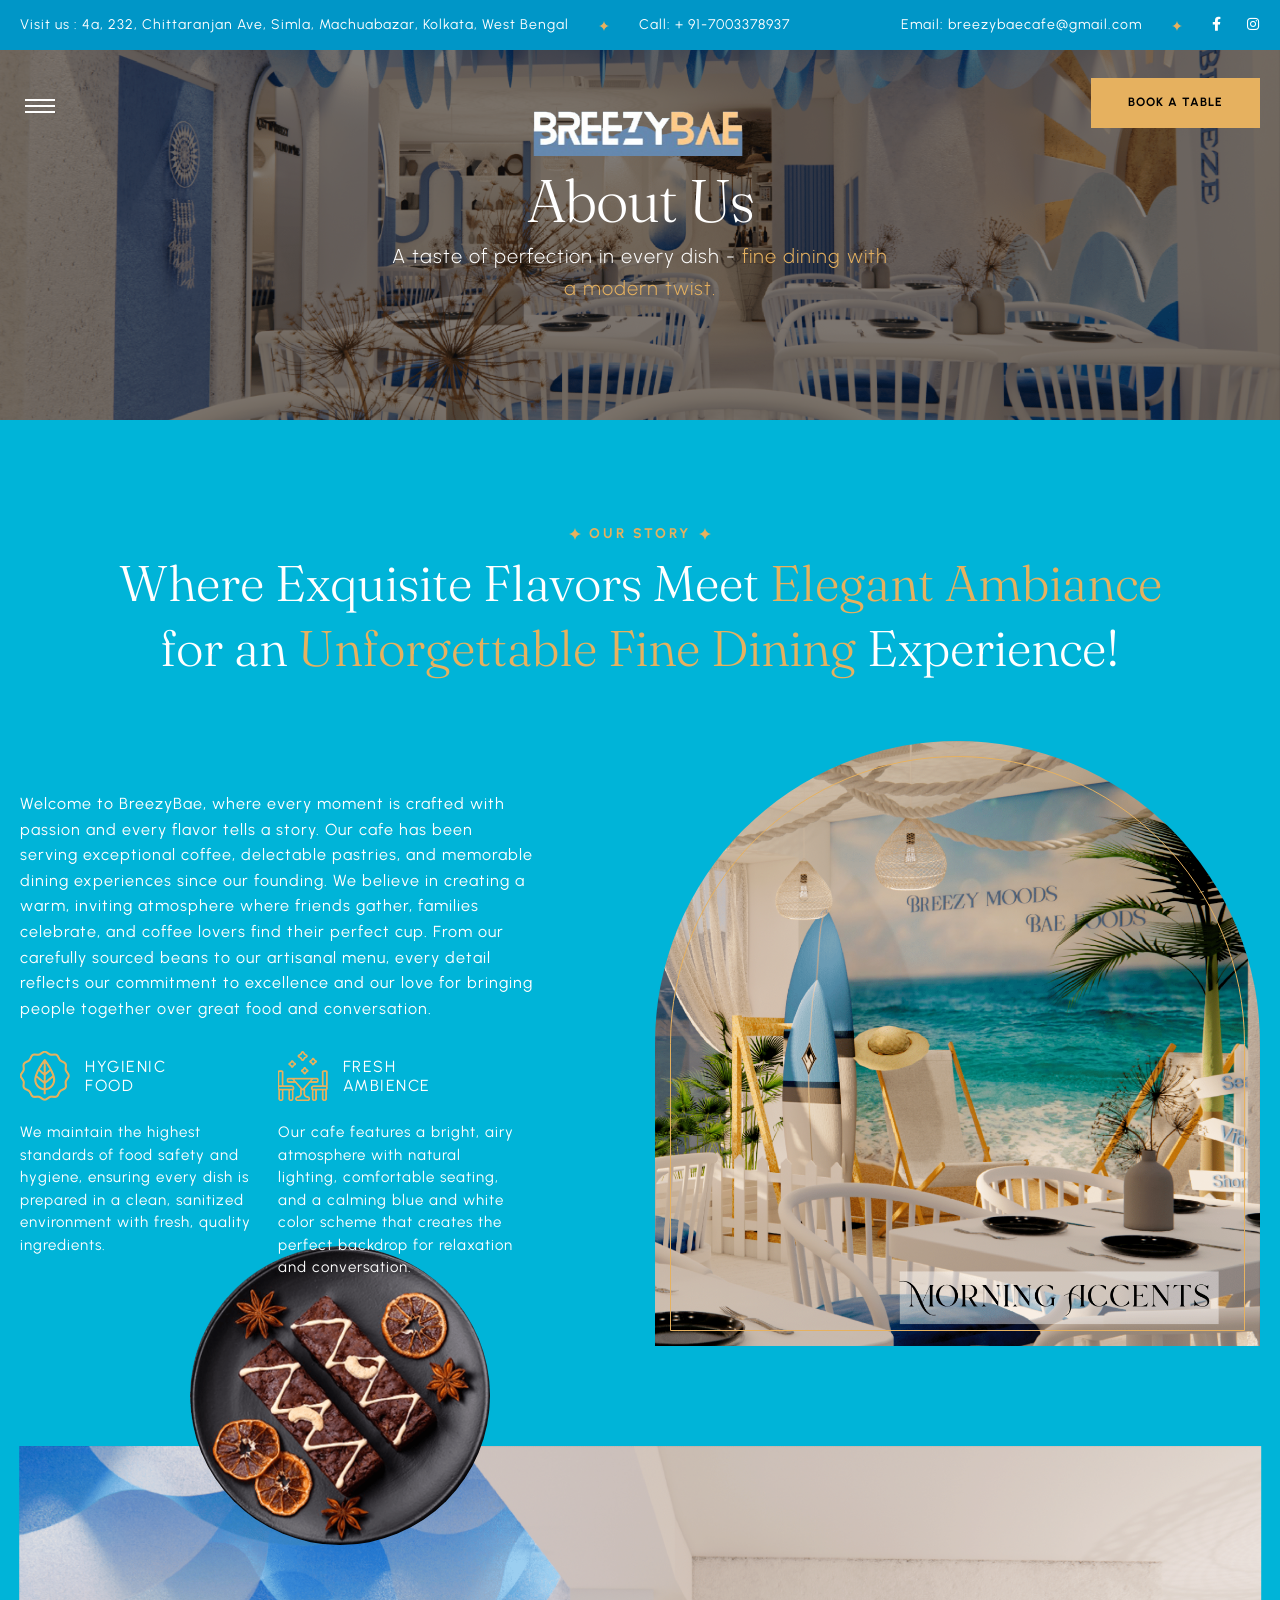
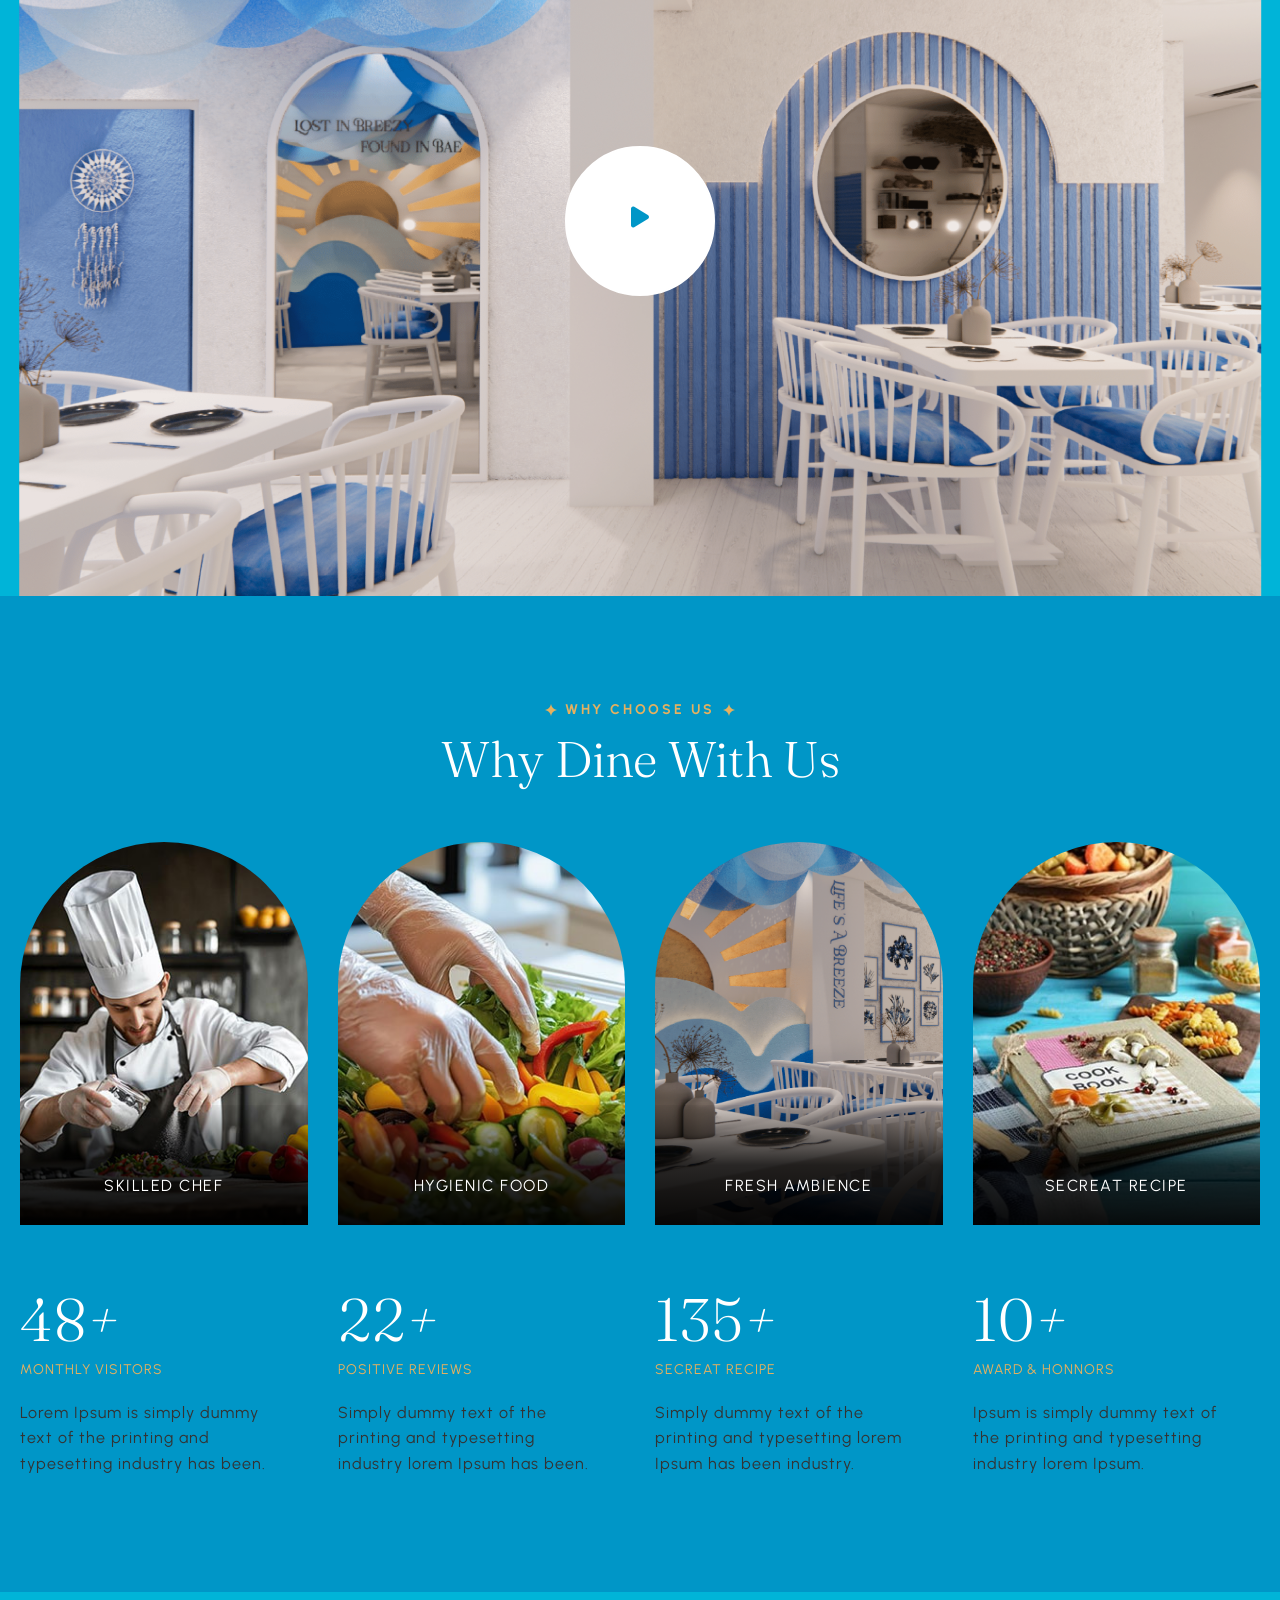
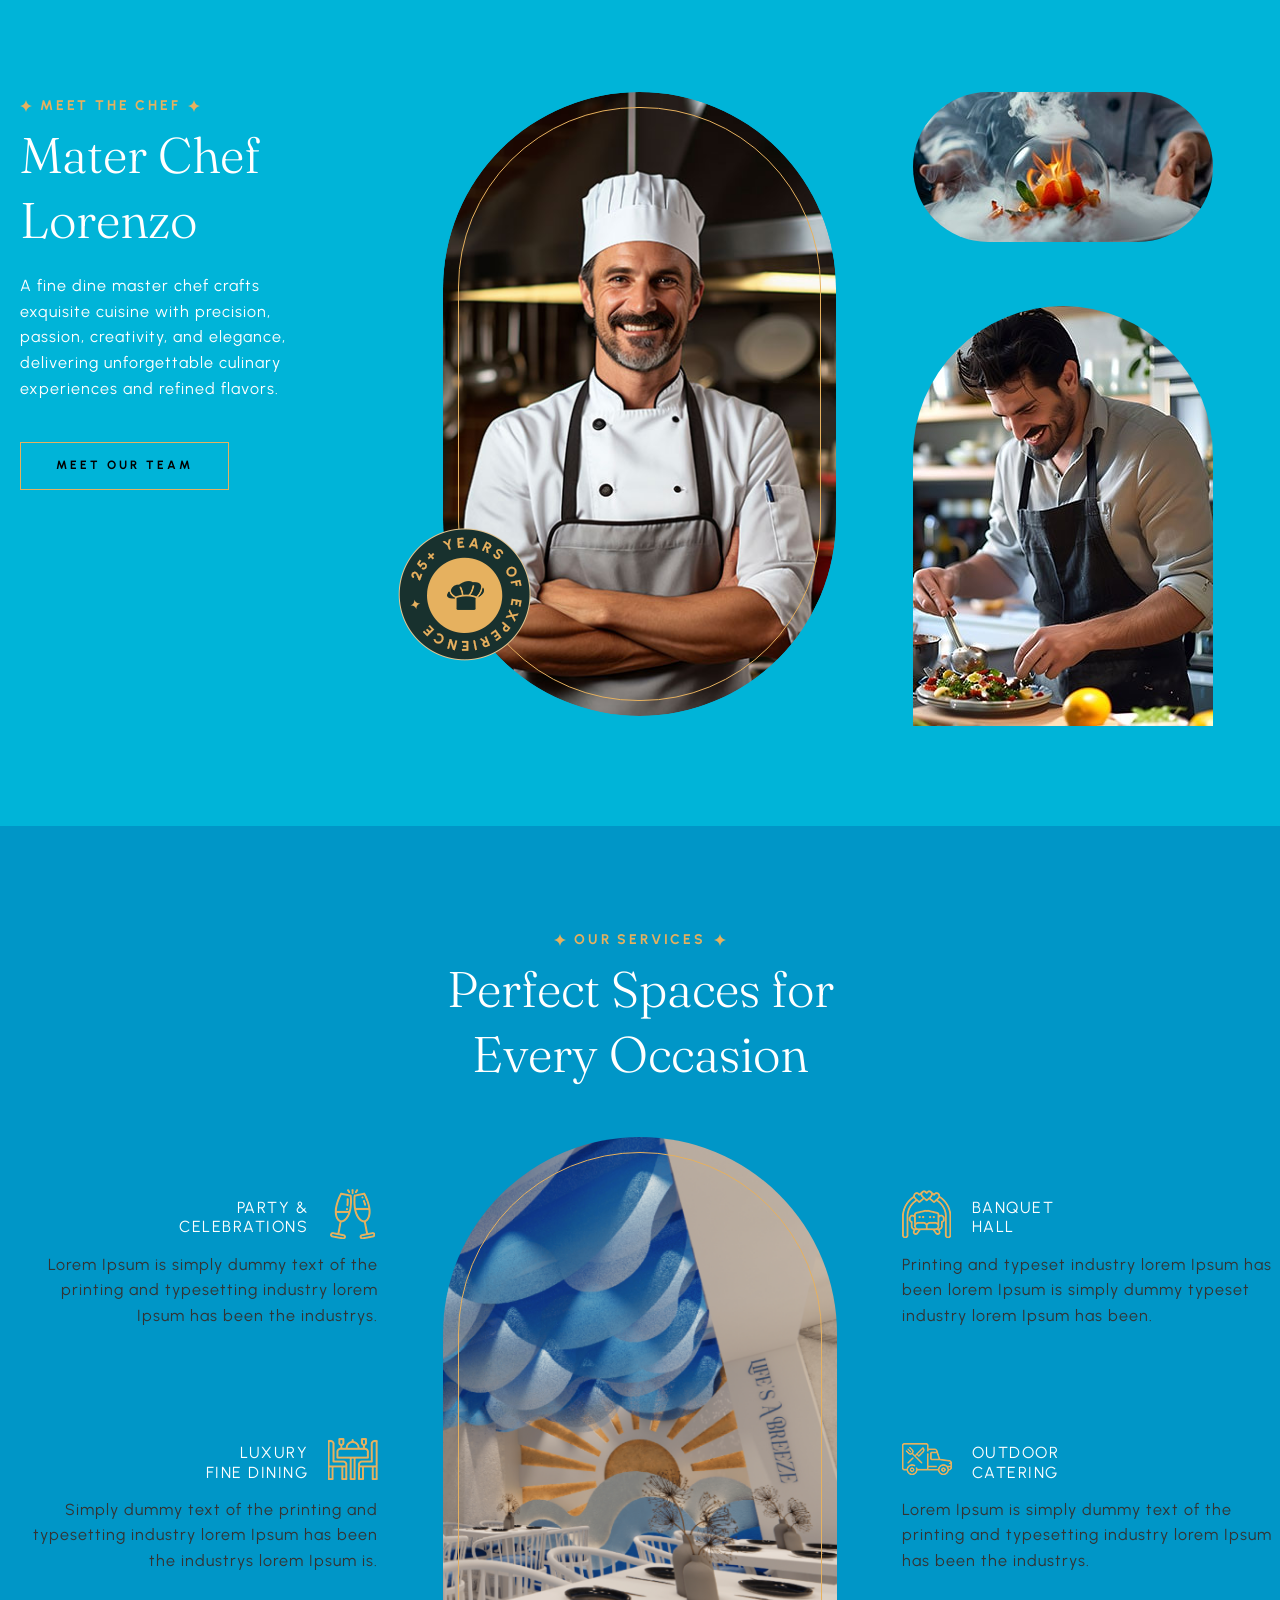
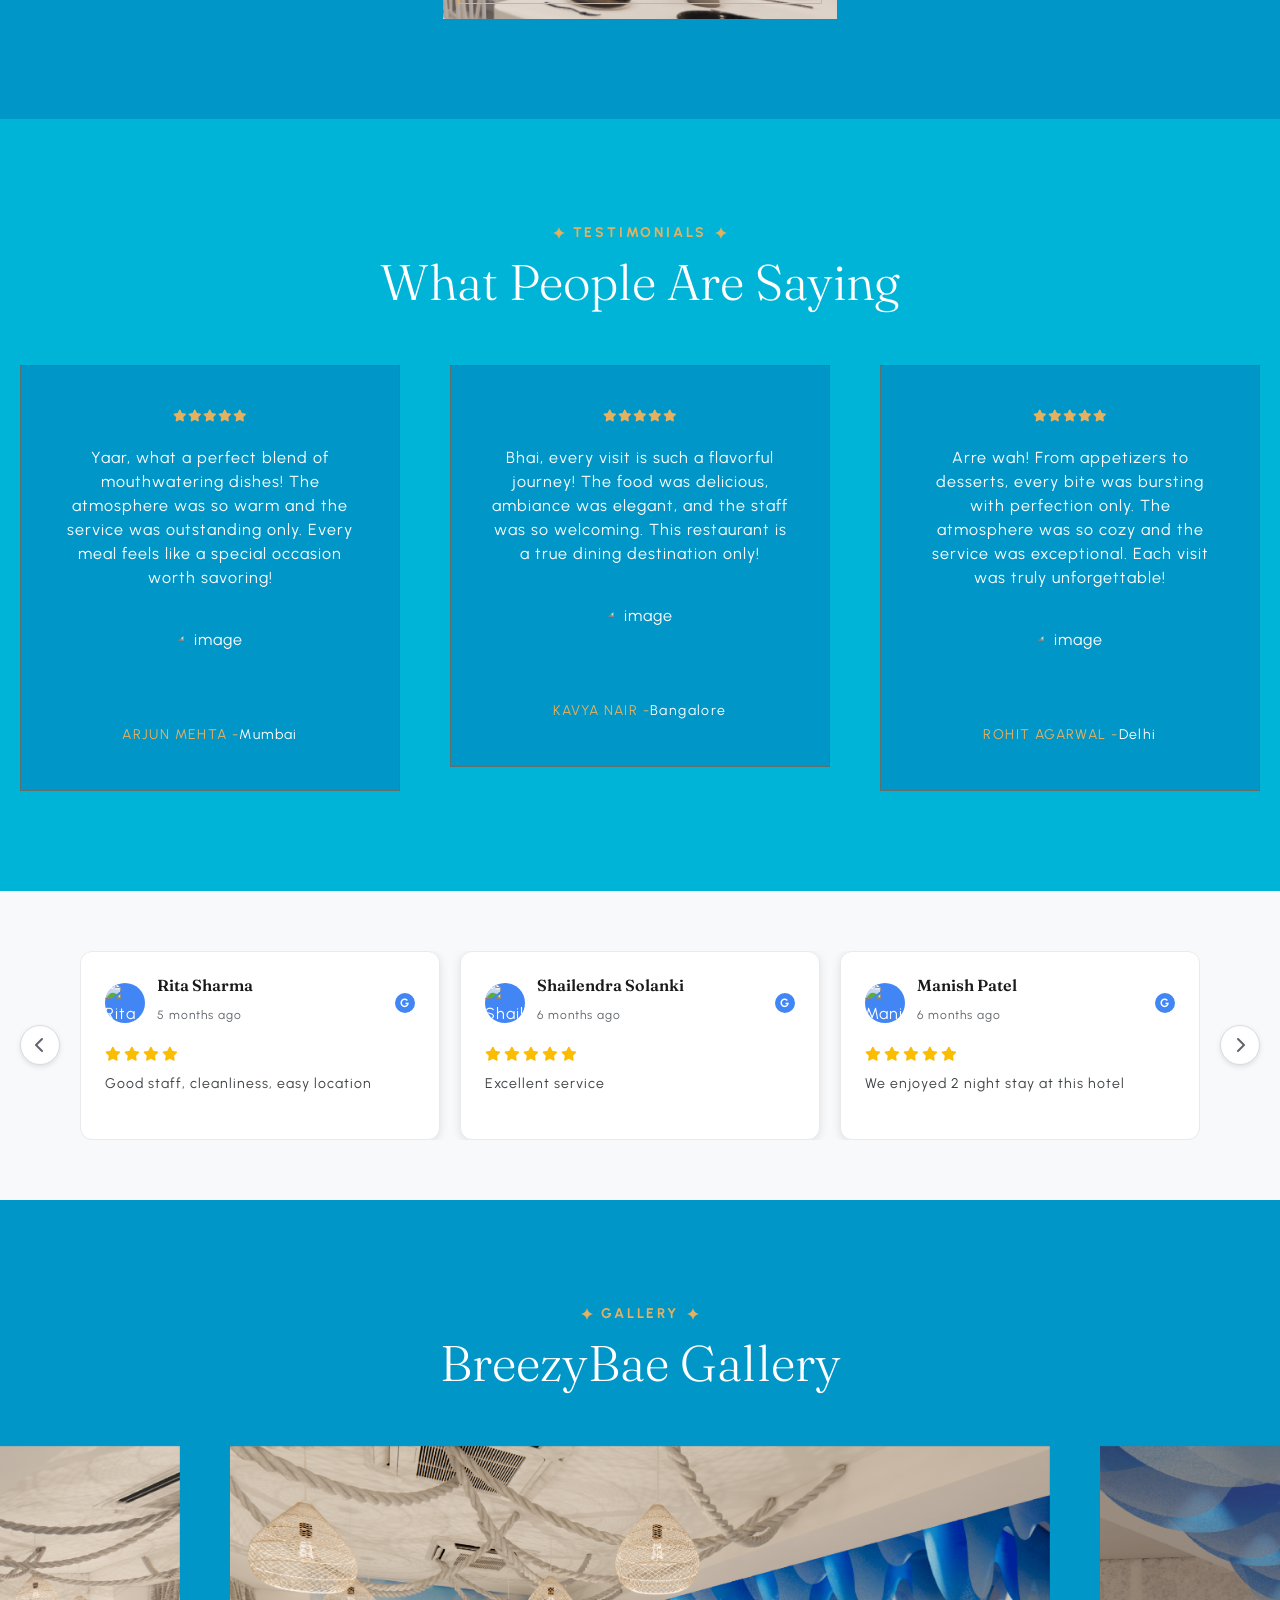
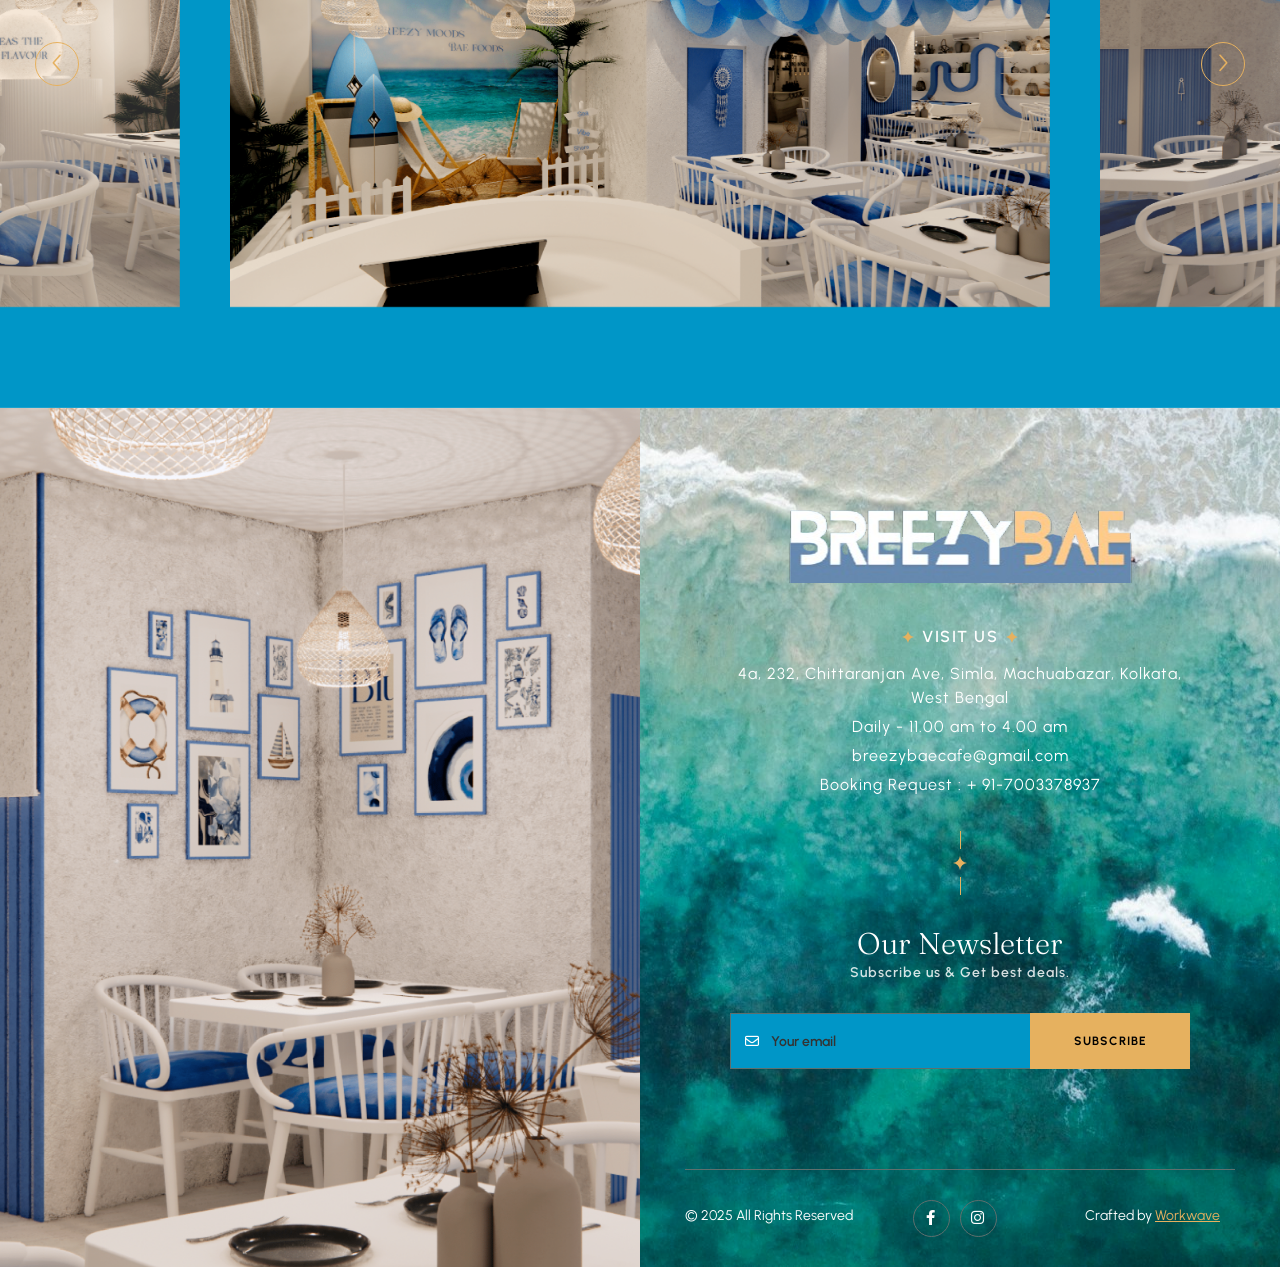
==== commit fd752a9b: "Remove 'Our chefs' link from multiple pages and update styles for menu images" ====
--- a/about.html
+++ b/about.html
@@ -198,7 +198,7 @@
 												</ul>
 											</li>
 											<li><a href="about.html">About Us</a></li>
-											<li><a href="our-chef.html">Our chefs</a></li>
+
 											<li class="dropdown">
 												<a href="#">Pages</a>
 												<ul>
@@ -269,7 +269,7 @@
 							</li>
 							<li><a href="about.html">About Us</a></li>
 							<li><a href="menu-list.html">Our Menu</a></li>
-							<li><a href="our-chef.html">Team Members</a></li>
+							
 							<li><a href="privacy-policy.html">Privacy Policy</a></li>
 							<li><a href="contact-us.html">Contact Us</a></li>
 							<li><a href="https://admin.breezybae.com/login">admin</a></li>
@@ -614,7 +614,7 @@
 								</p>
 								<div class="link-box">
 									<a
-										href="our-chef.html"
+										href="#"
 										class="theme-btn btn-style-two clearfix">
 										<span class="btn-wrap">
 											<span class="text-one">meet our team</span>
@@ -940,6 +940,193 @@
 									</div>
 								</div>
 							</div>
+						</div>
+					</div>
+				</div>
+			</section>
+			<!--Reviews Section-->
+			<section class="reviews-section section-kt">
+				<div class="auto-container">
+					<!-- Reviews Carousel -->
+					<div class="reviews-carousel-container">
+						<div class="carousel-nav prev-btn" id="prevBtn">
+							<i class="fa fa-chevron-left"></i>
+						</div>
+
+						<div class="reviews-carousel" id="reviewsCarousel">
+							<div class="carousel-track" id="carouselTrack">
+								<!-- Review Card 1 -->
+								<div class="review-card">
+									<div class="reviewer-header">
+										<div class="reviewer-avatar">
+											<img
+												src="https://lh3.googleusercontent.com/a/default-user=s96-c"
+												alt="Rita Sharma" />
+											<div class="avatar-initial">R</div>
+										</div>
+										<div class="reviewer-info">
+											<h4>Rita Sharma</h4>
+											<span class="review-time">5 months ago</span>
+										</div>
+										<div class="google-icon-small">G</div>
+									</div>
+									<div class="rating">
+										<i class="fa fa-star"></i>
+										<i class="fa fa-star"></i>
+										<i class="fa fa-star"></i>
+										<i class="fa fa-star"></i>
+										<i class="fa fa-star-o"></i>
+									</div>
+									<div class="review-text">
+										<p>Good staff, cleanliness, easy location</p>
+									</div>
+								</div>
+
+								<!-- Review Card 2 -->
+								<div class="review-card">
+									<div class="reviewer-header">
+										<div class="reviewer-avatar">
+											<img
+												src="https://lh3.googleusercontent.com/a/default-user=s96-c"
+												alt="Shailendra Solanki" />
+											<div class="avatar-initial">S</div>
+										</div>
+										<div class="reviewer-info">
+											<h4>Shailendra Solanki</h4>
+											<span class="review-time">6 months ago</span>
+										</div>
+										<div class="google-icon-small">G</div>
+									</div>
+									<div class="rating">
+										<i class="fa fa-star"></i>
+										<i class="fa fa-star"></i>
+										<i class="fa fa-star"></i>
+										<i class="fa fa-star"></i>
+										<i class="fa fa-star"></i>
+									</div>
+									<div class="review-text">
+										<p>Excellent service</p>
+									</div>
+								</div>
+
+								<!-- Review Card 3 -->
+								<div class="review-card">
+									<div class="reviewer-header">
+										<div class="reviewer-avatar">
+											<img
+												src="https://lh3.googleusercontent.com/a/default-user=s96-c"
+												alt="Manish Patel" />
+											<div class="avatar-initial">M</div>
+										</div>
+										<div class="reviewer-info">
+											<h4>Manish Patel</h4>
+											<span class="review-time">6 months ago</span>
+										</div>
+										<div class="google-icon-small">G</div>
+									</div>
+									<div class="rating">
+										<i class="fa fa-star"></i>
+										<i class="fa fa-star"></i>
+										<i class="fa fa-star"></i>
+										<i class="fa fa-star"></i>
+										<i class="fa fa-star"></i>
+									</div>
+									<div class="review-text">
+										<p>We enjoyed 2 night stay at this hotel</p>
+									</div>
+								</div>
+
+								<!-- Review Card 4 -->
+								<div class="review-card">
+									<div class="reviewer-header">
+										<div class="reviewer-avatar">
+											<img
+												src="https://lh3.googleusercontent.com/a/default-user=s96-c"
+												alt="Priya Sharma" />
+											<div class="avatar-initial">P</div>
+										</div>
+										<div class="reviewer-info">
+											<h4>Priya Sharma</h4>
+											<span class="review-time">4 months ago</span>
+										</div>
+										<div class="google-icon-small">G</div>
+									</div>
+									<div class="rating">
+										<i class="fa fa-star"></i>
+										<i class="fa fa-star"></i>
+										<i class="fa fa-star"></i>
+										<i class="fa fa-star"></i>
+										<i class="fa fa-star"></i>
+									</div>
+									<div class="review-text">
+										<p>
+											Amazing coffee and delightful pastries! Perfect atmosphere
+											for friends.
+										</p>
+									</div>
+								</div>
+
+								<!-- Review Card 5 -->
+								<div class="review-card">
+									<div class="reviewer-header">
+										<div class="reviewer-avatar">
+											<img
+												src="https://lh3.googleusercontent.com/a/default-user=s96-c"
+												alt="Rahul Kapoor" />
+											<div class="avatar-initial">R</div>
+										</div>
+										<div class="reviewer-info">
+											<h4>Rahul Kapoor</h4>
+											<span class="review-time">3 months ago</span>
+										</div>
+										<div class="google-icon-small">G</div>
+									</div>
+									<div class="rating">
+										<i class="fa fa-star"></i>
+										<i class="fa fa-star"></i>
+										<i class="fa fa-star"></i>
+										<i class="fa fa-star"></i>
+										<i class="fa fa-star-o"></i>
+									</div>
+									<div class="review-text">
+										<p>Great food quality and presentation. Worth the wait!</p>
+									</div>
+								</div>
+
+								<!-- Review Card 6 -->
+								<div class="review-card">
+									<div class="reviewer-header">
+										<div class="reviewer-avatar">
+											<img
+												src="https://lh3.googleusercontent.com/a/default-user=s96-c"
+												alt="Sneha Patel" />
+											<div class="avatar-initial">S</div>
+										</div>
+										<div class="reviewer-info">
+											<h4>Sneha Patel</h4>
+											<span class="review-time">2 months ago</span>
+										</div>
+										<div class="google-icon-small">G</div>
+									</div>
+									<div class="rating">
+										<i class="fa fa-star"></i>
+										<i class="fa fa-star"></i>
+										<i class="fa fa-star"></i>
+										<i class="fa fa-star"></i>
+										<i class="fa fa-star"></i>
+									</div>
+									<div class="review-text">
+										<p>
+											Exceptional service and outstanding food! Perfect for
+											celebrations.
+										</p>
+									</div>
+								</div>
+							</div>
+						</div>
+
+						<div class="carousel-nav next-btn" id="nextBtn">
+							<i class="fa fa-chevron-right"></i>
 						</div>
 					</div>
 				</div>
--- a/style.css
+++ b/style.css
@@ -2389,7 +2389,9 @@
 	-ms-transition: all 500ms ease;
 	-o-transition: all 500ms ease;
 	-moz-transition: all 500ms ease;
-	border-radius: 500px;
+	border-radius: 50%;
+	aspect-ratio: 1 / 1;
+	object-fit: cover;
 }
 
 .offer-block-two .inner-box:hover .image img {
@@ -2429,6 +2431,7 @@
 	font-size: 16px;
 	color: var(--main-color);
 }
+
 
 .special-offer .lower-link-box {
 	margin-top: 40px;
